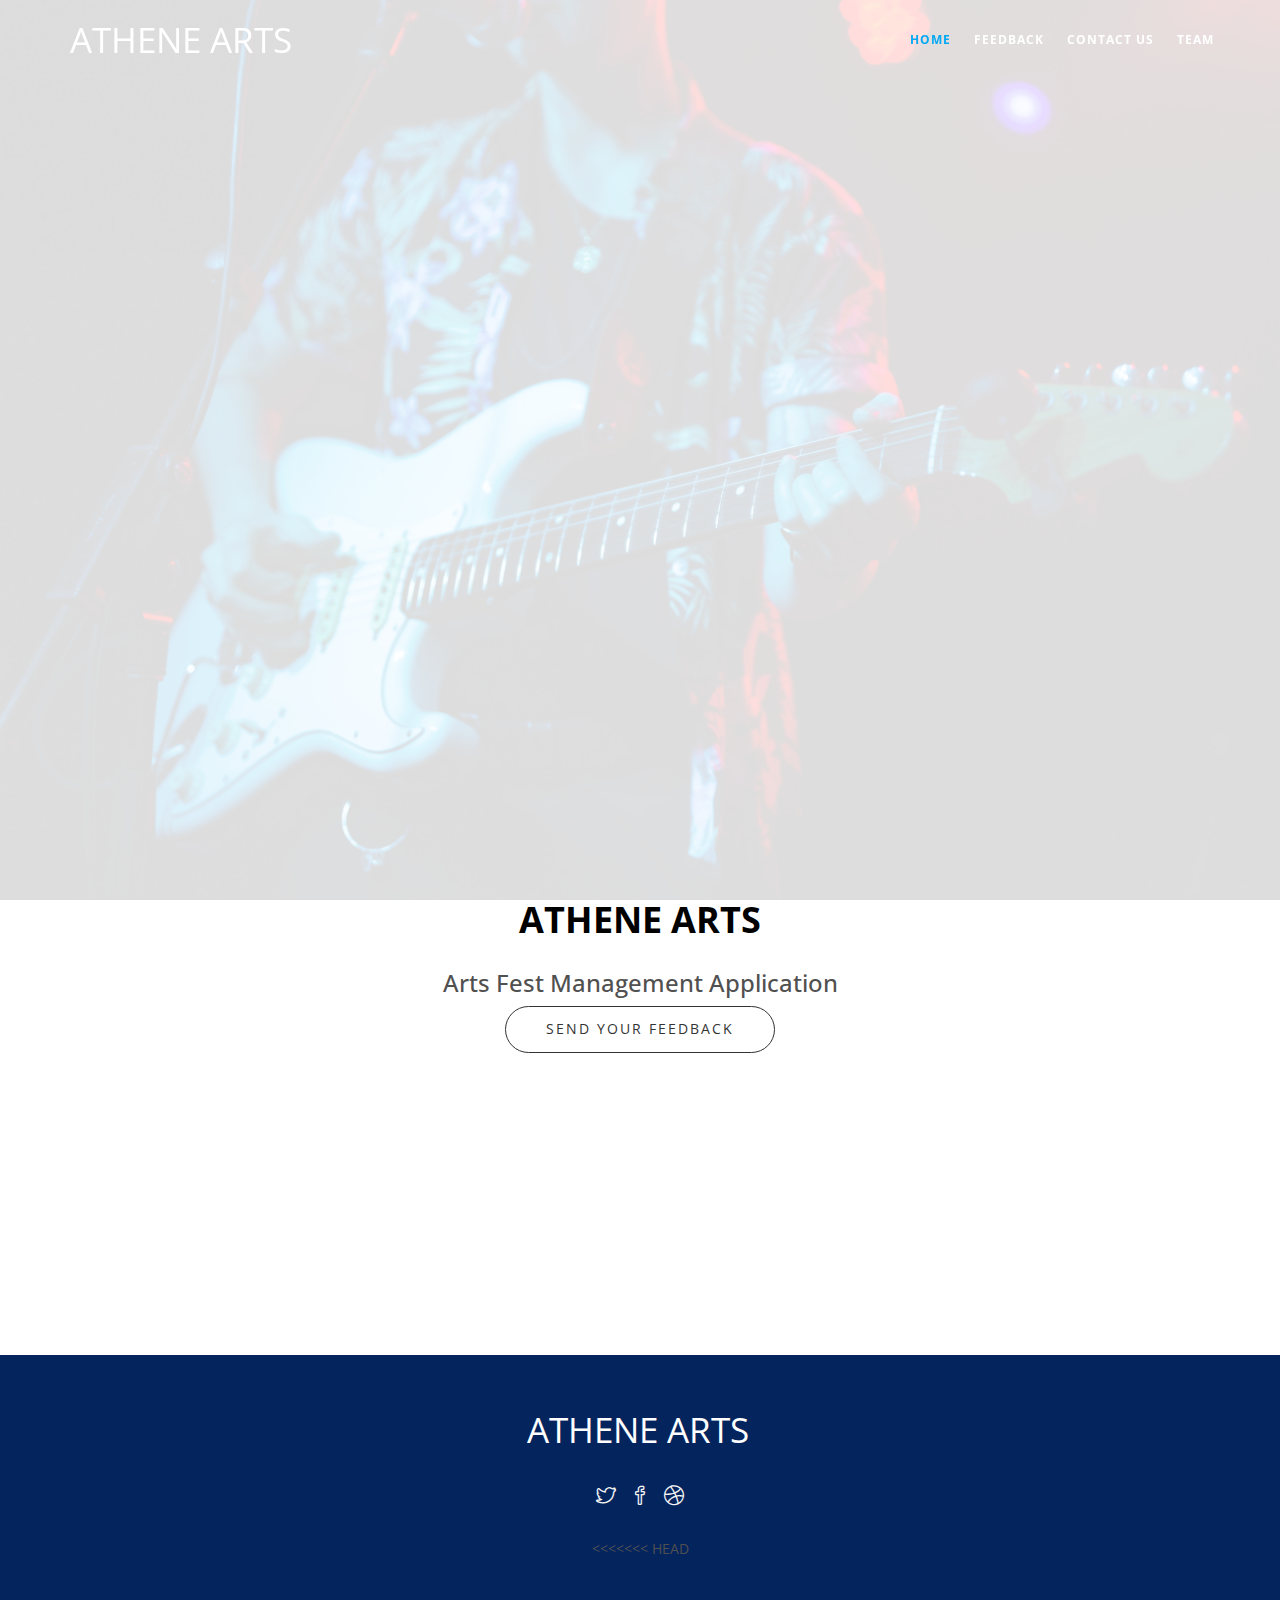
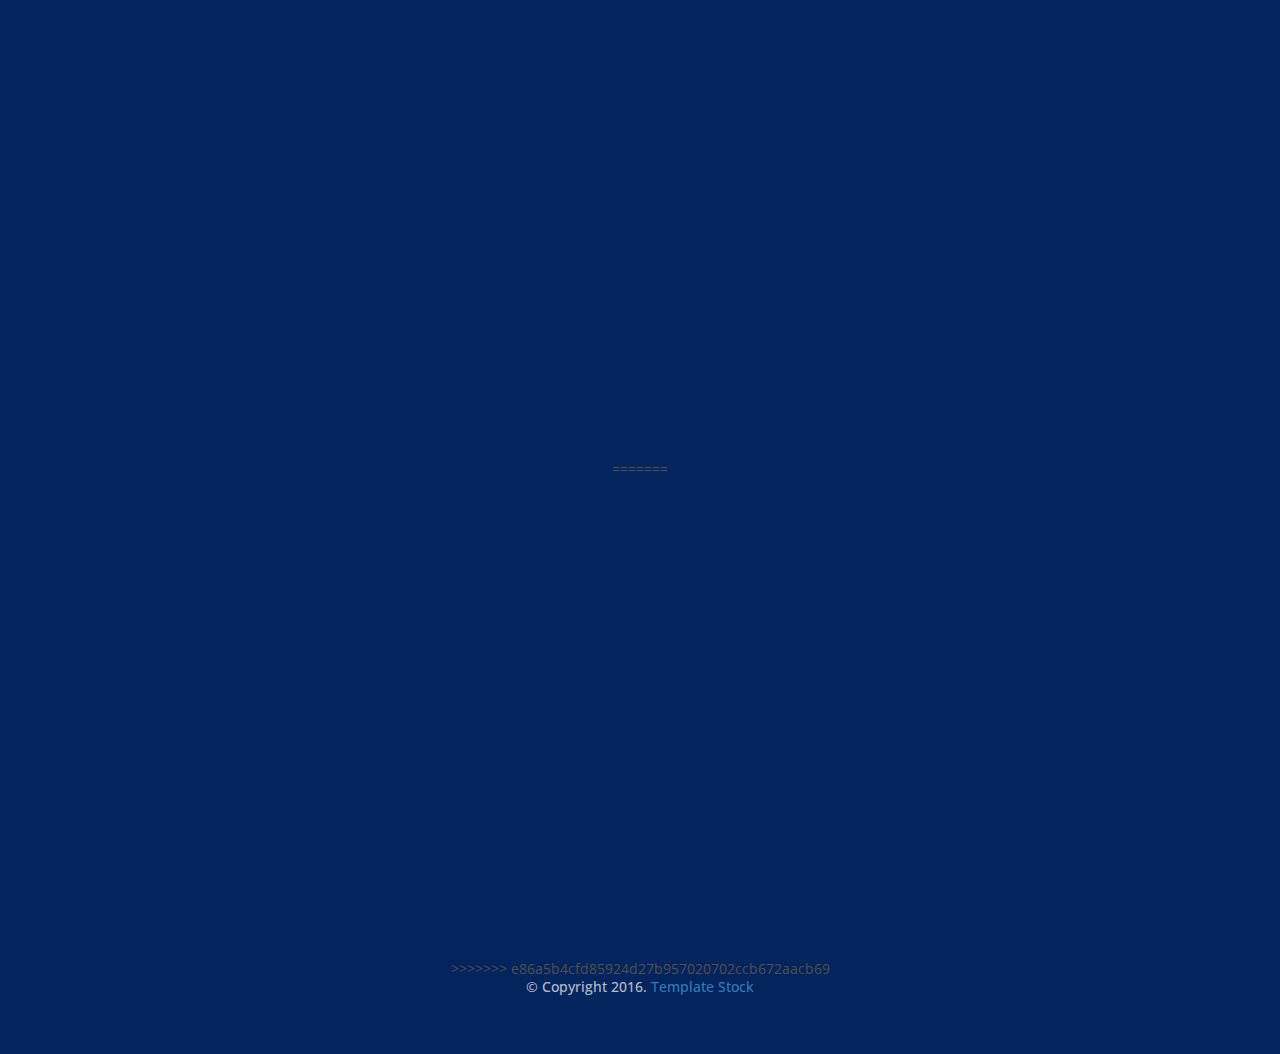
==== index.html @ 7c4023fd "Update index.html" ====
<!DOCTYPE html>
<!--
	 by TEMPLATE STOCK
	templatestock.co @templatestock
	Released for free under the Creative Commons Attribution 3.0 license (templated.co/license)
-->

<html lang="en">
    <head>
        <meta charset="utf-8">
        <meta http-equiv="X-UA-Compatible" content="IE=edge">
        <meta name="viewport" content="width=device-width, initial-scale=1">
        <title>Athene Arts App</title>

        <!-- Bootstrap -->
        <link href="bootstrap/css/bootstrap.min.css" rel="stylesheet">
        <link href="css/style.css" rel="stylesheet" type="text/css">
        <link href="css/flexslider.css" rel="stylesheet" type="text/css">
        <link href="icons/css/ionicons.min.css" rel="stylesheet" type="text/css">
        <link href="icons/css/simple-line-icons.css" rel="stylesheet" type="text/css">
       
        <!--revolution slider setting css-->
        <link href="rs-plugin/css/settings.css" rel="stylesheet">
        <link href="css/prettyPhoto.css" rel="stylesheet" type="text/css" />
        <!-- HTML5 shim and Respond.js for IE8 support of HTML5 elements and media queries -->
        <!-- WARNING: Respond.js doesn't work if you view the page via file:// -->
        <!--[if lt IE 9]>
          <script src="https://oss.maxcdn.com/html5shiv/3.7.2/html5shiv.min.js"></script>
          <script src="https://oss.maxcdn.com/respond/1.4.2/respond.min.js"></script>
        <![endif]-->
    </head>
    <body data-spy="scroll" data-target=".navbar" data-offset="80">


        <!-- Static navbar -->
        <nav class="navbar navbar-default navbar-fixed-top before-color">
            <div class="container">
                <div class="navbar-header">
                    <button type="button" class="navbar-toggle collapsed" data-toggle="collapse" data-target="#navbar" aria-controls="navbar">
                        <span class="sr-only">Toggle navigation</span>
                        <span class="icon-bar"></span>
                        <span class="icon-bar"></span>
                        <span class="icon-bar"></span>
                    </button>
                    <a class="navbar-brand alo" href="index.html">Athene Arts</a>
                </div>
                <div id="navbar" class="navbar-collapse collapse">
                    <ul class="nav navbar-nav navbar-right scroll-to">
                        <li class="active"><a href="#home">Home</a></li>
                        <li><a href="#feedback">Feedback</a></li>
                        <li><a mailto:"">Contact Us</a></li>
                        <li><a href="team.html">Team</a></li>

                    </ul>
                </div><!--/.nav-collapse -->
            </div><!--/.container-fluid -->
        </nav>


        <div class="fullwidthbanner" id="home">
            <div class="tp-banner">
                <ul>
                    <!-- SLIDE 1 -->
                    <li data-transition="fade" data-slotamount="7" data-masterspeed="1500">
                        <!-- MAIN IMAGE -->
                        <img src="images/bg-1.jpg" alt="desk" data-bgfit="cover" data-bgposition="left top" data-bgrepeat="no-repeat">
                        <!-- LAYERS -->
                        <!-- LAYER NR. 1 -->
                        <div class="tp-caption slider-title" data-x="center" data-y="center" data-voffset="-30" data-speed="1200" data-start="1200" data-easing="Power4.easeInOut">
                            Welcome to <span>Athene Arts</span>
                        </div> <!-- /tp-caption -->
                        <!-- LAYER NR. 2 -->
                        <div class="tp-caption slider-caption" data-x="center" data-y="center" data-voffset="40" data-speed="500" data-start="1800" data-easing="Power4.easeInOut" data-captionhidden="on">

                        </div> <!-- /tp-caption -->
                        <!-- LAYER NR. 3 -->
                        <div class="tp-caption slider-button scroll-to" data-x="center" data-y="center" data-voffset="120" data-speed="500" data-start="2400" data-easing="Power4.easeInOut" data-captionhidden="on">
                            <a class="btn btn-white" href="athene.app.apk" download="athene.app">Download APK</a>
                        </div> <!-- /tp-caption -->
                    </li>
                    <!-- SLIDE 2 -->
                    <li data-transition="fade" data-slotamount="7" data-masterspeed="1500">
                        <!-- MAIN IMAGE -->
                        <img src="images/bg-3.jpg" alt="desk" data-bgfit="cover" data-bgposition="left top" data-bgrepeat="no-repeat">

                        <!-- LAYERS -->
                        <!-- LAYER NR. 1 -->
                        <div class="tp-caption slider-title" data-x="center" data-y="center" data-voffset="-30" data-speed="500" data-start="1200" data-easing="Power4.easeInOut">
                            Download <br> <span>Athene Android App</span>
                        </div> <!-- /tp-caption -->
                        <!-- LAYER NR. 2 -->
                        <!-- LAYER NR. 3 -->
                        <div class="tp-caption slider-button scroll-to" data-x="center" data-y="center" data-voffset="120" data-speed="500" data-start="2400" data-easing="Power4.easeInOut" data-captionhidden="on">
                            <a class="btn btn-white" href="athene.app.apk" download="athene.app">Download APK</a>
                        </div> <!-- /tp-caption -->
                    </li>
                    <!-- SLIDE 3 -->
                </ul>
            </div>
        </div><!--full width banner-->








        <div class="clearfix"></div>
        </section ><!--news section end-->
        <section id="feedback">
        <div class="cta">
            <div class="container text-center scroll-to">
                <h1>ATHENE ARTS</h1>
                <h3>Arts Fest Management Application</h3>

                <a href="https://docs.google.com/forms/d/e/1FAIpQLSdcNreyWts3H-_0p0019xmZQrA--E7IaV6dLkGP_LBYD3bnqQ/viewform?vc=0&c=0&w=1&flr=0&gxids=7628" class="btn btn-border-black btn-radius btn-lg">Send Your Feedback</a>
            </div>
        </div><!--call to action-->
           
        
        
        
        
        
        
        
        </section>
        <section id="contact" class="section-padding">
            <div class="container">
                <div class="row">
                    <div class="col-sm-8 col-sm-offset-2">
                        <div class="row contact-details">

                            <div class="col-sm-4 margin-bottom30 text-center">
                                <i class="ion-ios-email-outline"></i>
                                <h4></h4>
                            </div>

                        </div><!--contact details-->
                    </div>
                </div>
                <div class="row">
                    <div class="col-sm-6 col-sm-offset-3">

                       

                    </div>
                </div>
            </div>
        </section><!--contact section end-->

        <footer class="footer">
            <div class="container text-center">
                <span class="alo">Athene Arts</span>
                <ul class="social list-inline">
                    <li><a href="#"><i class="icon icon-social-twitter"></i></a></li>
                    <li><a href="#"><i class="icon icon-social-facebook"></i></a></li>
                    <li><a href="#"><i class="icon icon-social-dribbble"></i></a></li>
                </ul>
<<<<<<< HEAD
                
                <br><br><br><br><br><br><br><br><br><br><br><br><br><br><br><br><br><br><br><br><br><br><br><br><br><br>
=======
		    <br><br><br><br><br><br><br><br><br><br><br><br><br><br><br><br><br><br><br><br><br><br><br><br><br>
>>>>>>> e86a5b4cfd85924d27b957020702ccb672aacb69
                <span hidden class="copyright"><h5>&copy; Copyright 2016. <a href="http://templatestock.co">Template Stock</a></h5></span>
            </div>
        </footer>
        <!-- jQuery (necessary for Bootstrap's JavaScript plugins) -->
        <script src="js/jquery.min.js" type="text/javascript"></script>
        <script src="js/moderniz.min.js" type="text/javascript"></script>
        <script src="js/jquery.easing.1.3.js" type="text/javascript"></script>
        <!-- bootstrap js-->
        <script src="bootstrap/js/bootstrap.min.js" type="text/javascript"></script>
        <script type="text/javascript" src="js/jquery.flexslider-min.js"></script>
        <script type="text/javascript" src="js/parallax.min.js"></script>
        <script type="text/javascript" src="js/jquery.prettyPhoto.js"></script>
        <script type="text/javascript" src="js/jqBootstrapValidation.js"></script>
        <!--revolution slider scripts-->
        <script src="rs-plugin/js/jquery.themepunch.tools.min.js" type="text/javascript"></script>
        <script src="rs-plugin/js/jquery.themepunch.revolution.min.js" type="text/javascript"></script>
        <script src="js/template.js" type="text/javascript"></script>

    </body>
</html>
---- css/style.css ----
/* 
	Bonativo by TEMPLATE STOCK
	templatestock.co @templatestock
	Released for free under the Creative Commons Attribution 3.0 license (templated.co/license)
*/

@import url('https://fonts.googleapis.com/css?family=Open+Sans:400,700,600,400italic');

::selection{
    color: #CDDC39;
}

body{
    background: white;
    font-family: 'Open Sans', sans-serif;
    font-weight: 400;
    color: #505050;
    -webkit-font-smoothing: antialiased;
    -webkit-text-size-adjust: 100%;
    font-size: 14px;
}
/***basics****/
a,a:hover, a:focus, i{
    text-decoration: none;
    outline: 0;
    transition: all 0.3s ease-in-out;
    -webkit-transition: all 0.3s ease-in-out;
    -moz-transition: all 0.3s ease-in-out;
    -o-transition: all 0.3s ease-in-out;
    -ms-transition: all 0.3s ease-in-out;
}
p{
    font-weight: 300;
    font-size: 13px;
    letter-spacing: 1px;
    color:#444444;
    line-height: 24px;
}
.section-padding{
    padding-top: 100px;
    padding-bottom: 40px
}
.divided30{
    width:100%;
    height: 30px;
}
.padding-bottom30{
    padding-bottom: 30px;
}
.margin-bottom30{
    margin-bottom: 30px;
}
h1,h2,h3,h4,h5,h6{
    margin-top: 0px;
    font-family: 'Open Sans', sans-serif;
}
.colored-text{
    color: #03a9f4;
}

.alo{
  font-family: 'Open Sans', sans-serif;
  display: inline-block;
  text-transform: uppercase;
  margin-right: 5px;
}
.section-title{
    position: relative;
    padding-top: 20px;
    padding-bottom: 20px;
    margin-bottom: 60px;
}
.section-title h1{
    text-transform: uppercase;
    font-weight: 300;
    margin: 0px;
    font-size: 40px;
    margin-bottom: 0px;
    letter-spacing: 1px;
}
.border-line{
    width:40px;
    height: 1px;
    margin-top: 20px;
    display: block;
    text-align: center;
    background-color:  #03a9f4;
    margin-left: auto;
    margin-right: auto;
}
.subtitle-caption{
    font-weight: 400;
    margin-top: 20px;
    font-size: 14px;
    margin-bottom: 0;
    line-height: 25px;
    text-transform: capitalize;
}
.center-title{
    margin-bottom: 40px;
    text-align: center;
    text-transform: capitalize;
    font-weight: 300;
    letter-spacing: 2px;
}
.no-padding{
    padding: 0px;
}
/****navbar css****/
@media(min-width:768px){
    nav.before-color{
        background-color: rgba(255,255,255,0);
        padding: 15px 0;
    }
    nav.after-color{
        background-color: rgba(255,255,255,.95);
        padding: 0px 0;
        box-shadow: 0px 1px 5px rgba(0,0,0,0.302);
        -webkit-box-shadow: 0px 1px 5px rgba(0,0,0,0.302);
    }
    nav.before-color.navbar-default .navbar-brand{
    color:#fff;
    font-size: 35px;
    font-weight: 400;
}
    nav.after-color.navbar-default .navbar-brand{
    color:#000;
    font-size: 35px;
    font-weight: 400;
}
    nav.before-color .navbar-nav>li>a{
        color:#fff;
    }
    
    nav.after-color .navbar-nav>li>a{
        color:#333;
    }
    .nav>li>a {
        position: relative;
        display: block;
        padding: 15px 11px;

    }
    nav.before-color .nav>li{
        border-left: 1px solid transparent;    
    }
    nav.after-color .nav>li{
        border-left: 1px solid rgba(0,0,0,0.1);    
    }
}
.navbar-default {
    background-color: rgba(255,255,255,.95);
    border:0px;
    margin: 0px;
    width:100%;
    left: 0;
    right: 0;
    padding: 5px 0;
    z-index: 9999;
    transition: all 0.3s ease-in-out;
    -webkit-transition: all 0.3s ease-in-out;
    -moz-transition: all 0.3s ease-in-out;
    -o-transition: all 0.3s ease-in-out;
    -ms-transition: all 0.3s ease-in-out;
}
.navbar-default .navbar-nav>li>a {
    color: #333;
    font-weight: 700;
    font-size: 12px;
    text-transform: uppercase;
    font-family: 'Open Sans', sans-serif;
    letter-spacing: 1px;
}
.navbar-default .navbar-nav>li>a:hover{
        color: #03a9f4;
    }
.navbar-default .navbar-nav>.active>a, .navbar-default .navbar-nav>.active>a:focus, .navbar-default .navbar-nav>.active>a:hover {
    color:  #03a9f4;
    background-color: transparent;
}
.navbar-default .navbar-nav>.open>a, .navbar-default .navbar-nav>.open>a:focus, .navbar-default .navbar-nav>.open>a:hover {
  color:  #03a9f4;
  background-color: transparent;
}

.navbar-default .navbar-brand{
    color:#000;
    font-size: 35px;
    font-weight: 400;
}
.navbar-default .navbar-nav>li:hover .dropdown-menu{
    display: block;
}
/*********

BUTTONS

*********/


.btn{
    text-transform: uppercase;
    font-weight: 400;
    font-size: 14px;
    letter-spacing: 2px;
    border-radius: 25px;
    font-family: 'Open Sans', sans-serif;
    -webkit-transition: all .3s ease;
    -moz-transition: all .3s ease;
    transition: all .3s ease;
}
.btn:focus{
    outline: 0;
}
.btn-white{
    color:#fff;
    padding: 0px;
    border: 1px solid #fff;
    padding: 10px 20px;
    background-color: transparent;
}
.btn-white:hover{
    color: #03a9f4;
    border-color: #fff;
    background-color: #fff;
}
.btn-border-black{
    border: 1px solid #333;
    color:#333;
    padding: 10px 25px;
    background-color: transparent;
}
.btn-border-black:hover{
    color:#fff;
    border-color:#333;
    background-color:#333;
}
.btn-border-theme{
    border: 1px solid  #03a9f4;
    color: #03a9f4;
    padding: 10px 25px;
    background-color: transparent;
}
.btn-border-theme:hover{
    color:#fff;
    border-color: #03a9f4;
    background-color:  #03a9f4;
}
.btn-radius{
    padding: 13px 40px;
    border-radius: 30px;
    -webkit-border-radius: 30px;
}
/***********

SLIDER REVOLUTION CSS

**************/

.slider-title{
    color:#fff;
    font-weight: 100;
    text-transform: uppercase;
    font-size:70px;
    letter-spacing:2px;
    font-family: 'Open Sans', sans-serif;
}
.slider-title span{
    font-weight: 700;
}
.slider-caption{
    color:#f8f8f8;
    font-size: 16px;
    font-weight: 300;
    font-family: 'Open Sans', sans-serif;
}
.slider-button a.btn-white{
    color:#000;
    background-color: #fff;
}
.slider-button a.btn-white:hover{
    color:#fff;
    background-color: transparent;
}
/********

services icons css

********/
.feature-icon-wrap {
    position: relative;
    padding-bottom: 40px;
    margin: 0px;
}
.feature-icon-wrap .left-side-icon{
    float: left;

}
.feature-icon-wrap .left-side-icon .front-icon{
    font-size:3em;
    color: #03a9f4;
}
.back-icon {
    z-index: -1;
    color: #F0F0F0;
    position: absolute;
    padding-left: 40px;
    left: 0;
    top: 0;
    width: 100px;
    height: 100px;
    line-height: 100px;
    font-size: 100px;
}
.feature-icon-wrap .features-text-right{
    padding-left: 40px;
    overflow: hidden;
}
.features-text-right h3{
    text-transform: uppercase;
    font-weight: 700;
    font-size: 18px;
    letter-spacing: 1px;
}
.services-icons .left-side-icon i{
    width:70px;
    height: 70px;
    line-height: 70px;
    display: inline-block;
    text-align: center;
    border-radius: 50%;
    -webkit-border-radius: 50%;
    border: 1px solid  #03a9f4;
}
/************

TEAM CSS

*************/
.team {
    padding-top: 50px;
    padding-bottom: 20px;
    background-color: #03a9f4;
}

.team-box {
    text-align: center;
    padding: 0px;
    background-color: #03a9f4;
    border-radius: 4px;
    -webkit-border-radius: 4px;
    position: relative;
}
.team-box img{
    width:100%;
}
.team-desc h4{
    margin-bottom: 0px;
    text-transform: uppercase;
    font-weight: 400;
    margin-top: 15px;

}
.team-desc em{
    display: block;
    margin-bottom: 15px;
    margin-top: 5px;
}
.team-box .social{
    position: absolute;
    left: 0;
    bottom: 0;
    width:100%;
    padding: 10px 5px;
    background-color: rgba(255,255,255,0.8);
    margin: 0;
}
.social li a{
    font-size: 20px;

    text-align: center;
    display: block;
    color:#fff;
}
.social li a i{
    display: block;
    color:#333;
}
.social li a:hover i{
    color: #03a9f4

}


/******fun facts*****/
.funfacts{
    background: url(../images/bg-2.jpg);
    background-position: 50% 0;
    background-size: cover;
    background-repeat: no-repeat;
    background-attachment: fixed;
    width: 100%;
    height: auto;
    overflow-x: hidden;
    overflow-y: hidden;
    vertical-align: middle;
    z-index: 1;
    display: block;
    position: relative;
    padding-top: 100px;
    padding-bottom: 70px;
}
.fact-box{
    padding: 25px 30px;
    background-color: rgba(255,255,255,0.8);
}
.fact-box h2{
    color: #03a9f4;
    font-size: 45px;
}
.fact-box h5{
    color:#000;
    font-weight: 300;
}
.testimonials{
    background: url(../images/bg-3.jpg);
    background-position: 50% 0;
    background-size: cover;
    background-repeat: no-repeat;
    background-attachment: fixed;
    width: 100%;
    height: auto;
    overflow-x: hidden;
    overflow-y: hidden;
    vertical-align: middle;
    z-index: 1;
    display: block;
    position: relative;
    padding-top: 100px;
    padding-bottom: 100px;
}
.testimonials .testislider .slide-items img{
    width:80px ;
    height: auto;
    display: block;
    margin-left: auto;
    margin-right: auto;
    border-radius: 50%;
    -webkit-border-radius: 50%;
    margin-bottom: 20px;
}
.testimonials .flex-direction-nav a:before {
    font-family: "Ionicons";
    font-size: 40px;
    display: inline-block;
    content: '\f3d5';
}
.testimonials .flex-direction-nav a.flex-next:before {
    content: '\f3d6';
}
.testimonials .flexslider{
    margin:0px;
}
.testimonials .flex-direction-nav a {
    text-decoration: none;
    display: block;
    width: 40px;
    height: 40px;
    line-height: 40px;
    margin: -20px 0 0;
    position: absolute;
    top: 50%;
    z-index: 10;
    overflow: hidden;
    opacity: 0;
    cursor: pointer;
    color: rgba(255,255,255,1);
    text-shadow: none;
    -webkit-transition: all .3s ease;
    -moz-transition: all .3s ease;
    transition: all .3s ease;
    text-align: center;
}
.slide-items{
    padding: 50px 40px;

}
.slide-items p{
    color:#fff;
}
.slide-items h5{
    margin-bottom: 0px;
    color: #03a9f4;
}
.testimonials .flexslider{
    background: rgba(0,0,0,0);
    border: 0px;
    box-shadow: none;
    -webkit-box-shadow: none;
}


/****work****/

#work{
    background-color: #f7f7f8;
}
.portfolio-thumb {
    margin-bottom: 30px;
}
.imgoverlay {
    position: relative;
    overflow: hidden;
    display: block;
    max-width: 100%
}

.imgoverlay img {
    -webkit-transition: all .4s ease;
    -moz-transition: all .4s ease;
    -o-transition: all .4s ease;
    -ms-transition: all .4s ease;
    transition: all .4s ease
}

.imgoverlay:hover img {
    transform: scale(1.07);
    -ms-transform: scale(1.07);
    -webkit-transform: scale(1.07)
}

.imgoverlay .overlay {
    width: 100%;
    height: 100%;
    position: absolute;
    top: 0;
    left: 0;
    z-index: 0;
    opacity: 0;
    filter: alpha(opacity=0);
    -ms-filter: "alpha(Opacity=0)";
    -webkit-transition: opacity .3s ease;
    -moz-transition: opacity .3s ease;
    -o-transition: opacity .3s ease;
    -ms-transition: opacity .3s ease;
    transition: opacity .3s ease
}

.imgoverlay:hover .overlay {
    opacity: 1;
    filter: alpha(opacity=100);
    -ms-filter: "alpha(Opacity=100)"
}

.imgoverlay .overlaycolor {
    width: 100%;
    height: 100%;
    background: #000;
    position: absolute;
    top: 0;
    left: 0;
    z-index: 0;
    opacity: .8;
    filter: alpha(opacity=80);
    -ms-filter: "alpha(Opacity=80)"
}

.imgoverlay .overlayinfo {
    width: 100%;
    text-align: center;
    display: block;
    position: absolute;
    top: 45%;
    left: 0;
    -webkit-transition: top .3s ease;
    -moz-transition: top .3s ease;
    -o-transition: top .3s ease;
    -ms-transition: top .3s ease;
    transition: top .3s ease;
}

.imgoverlay:hover .overlayinfo {
    top: 50%
}

.portfolio-thumb a{
    color:#fff;
    text-decoration: none;
}
.portfolio-thumb .work-description {
    text-align: center;
    padding: 20px 0;
}
.portfolio-thumb .work-description a{
    color:#333;
    text-transform: uppercase;
    font-size: 15px;
}
.overlayinfo h6 {
    font-size: 13px;
    text-transform: uppercase;
    letter-spacing: .1em
}


/*****news****/
.news-wrapper{
    padding: 0px;
}
.news-wrapper .news-inner{
    display: block;
    padding: 70px 20px;
    position: relative;
}
.news-wrapper .row{
    margin: 0px;
}
.news-inner .date{
    color: #03a9f4;
    font-weight: 400;
    font-style: italic;
}
.news-inner .title{
    color:#777;
       -webkit-transition: all .3s ease;
    -moz-transition: all .3s ease;
    -o-transition: all .3s ease;
    -ms-transition: all .3s ease;
    transition: all .3s ease;
    letter-spacing: 0;
}
.news-inner p{
    margin-top: 15px;
    margin-bottom: 0px;
}
.news-inner:hover .title{
    letter-spacing: 3px;
}
.post-overlay{
      position: absolute;
  width: 100%;
  height: 100%;
  top: 0px;
  background: rgba(255,255,255,0.8);
  z-index: 1;
  left: 0;
}
.post-preview-content{
    z-index: 2;
    position: relative;
}
.post-option{
    margin-bottom: 0px;
    margin-top: 15px;
}
.post-option a{
    margin-right: 5px;
    display: inline-block;
    color:#999;
}
.post-option a:hover{
    color: #03a9f4;
}
/****

cta

******/
.cta{
    padding-bottom: 40px;
}
.cta h1{
    text-transform: uppercase;
    font-weight: 700;
    color:#000;
    margin-bottom:30px;
}
.cta-bg{
    background-color:  #03a9f4;
    padding-top: 40px;
}
.cta-bg h1{
    color:#fff;
}
/***contact****/
#contact{
      background: url(../images/bg-1.jpg);
    background-position: 50% 0;
    background-size: cover;
    background-repeat: no-repeat;
    background-attachment: fixed;
    width: 100%;
    height: auto;
    overflow-x: hidden;
    overflow-y: hidden;
    vertical-align: middle;
    z-index: 1;
    display: block;
    position: relative;
}
.contact-details i{
    font-size: 50px;
    color:#fff;
}
.contact-details h4{
    margin: 20px 0;
    color:#fff;
    font-weight: 300;
    font-style: italic;
}
.contact-form {
    background-color: rgba(0,0,0,0.3);
    padding: 30px;
    margin: 30px 0;
}
.contact-form .form-control{
    min-height: 45px;
    border: 0px;
    box-shadow: none;
    -webkit-box-shadow: none;
    border: 1px solid #fff;
    border-radius: 0px;
    background-color: transparent;
    color:#fff;
    -webkit-border-radius: 0px;
}
.contact-form h3{
    margin-bottom: 20px;
    font-weight: 700;
    color:#fff;
    text-transform: uppercase;
}
.help-block{
    margin: 0px;
}
.help-block ul{
    list-style: none;
    padding: 0;
    margin: 0;
}
.help-block ul li{
    color:#fff;
    padding: 0px 10px;
    background-color:  #03a9f4;
    font-size: 12px;
}
.footer {
    padding: 50px 0;
    background-color: #04245e;
}
.footer .alo{
    display: block;
    color:#fff;
    font-size: 35px;
}
.footer .social{
    margin: 30px 0;
}
.footer .social li a i{
    color:#f5f5f5;
    display: block;
}
.footer .social li a:hover i{
    opacity:0.6;
}
.footer .copyright{
   display: block;
   color: rgba(255,255,255,0.7);
   font-size: 12px;
}

/****pricing****/
.price-box{
      background: #f9f9f9;
}
.price-box .header h3 {
  padding: 12px 10px;
  margin-bottom: 0;
  position: relative;
  text-transform: uppercase;
  overflow: hidden;
  background: #474747;
    color: #fff;
      border-radius: 2px 2px 0 0;
}
.price-box .header .price {
  background: #ebebeb;
    padding: 15px 10px;
}
.header .price h2 {
  color: #4D4D4D;
    margin-bottom: 3px;
  font-weight: bold;
}
.header .price span{
    font-size: 13px;
}
.price-box ul li{
    padding: 13px 0;
      border-bottom: 1px solid #ebebeb;
}
 .price-footer {
  padding: 20px;
}
.header.active h3{
    color:#fff;
    background-color:  #03a9f4;
}
/******inner pages******/
.page-title {
    background-color: #04245e;
    padding-top: 250px;
}
    .page-title h3 {
        color: #03a9f4;
        margin: 0px;
        font-weight: 300;
        text-transform: uppercase;
        letter-spacing: 2px;
    }
.page-title .border-line{
    background-color: #fff;
}
.news-content p{
    color:#999;
    font-size: 14px;
    
}
.pager li>a, .pager li>span{
    color: #03a9f4;
}
---- icons/css/simple-line-icons.css ----
@font-face {
	font-family: 'Simple-Line-Icons';
	src:url('../fonts/Simple-Line-Icons.eot');
	src:url('../fonts/Simple-Line-Icons.eot?#iefix') format('embedded-opentype'),
		url('../fonts/Simple-Line-Icons.woff') format('woff'),
		url('../fonts/Simple-Line-Icons.ttf') format('truetype'),
		url('../fonts/Simple-Line-Icons.svg#Simple-Line-Icons') format('svg');
	font-weight: normal;
	font-style: normal;
}

/* Use the following CSS code if you want to use data attributes for inserting your icons */
[data-icon]:before {
	font-family: 'Simple-Line-Icons';
	content: attr(data-icon);
	speak: none;
	font-weight: normal;
	font-variant: normal;
	text-transform: none;
	line-height: 1;
	-webkit-font-smoothing: antialiased;
	-moz-osx-font-smoothing: grayscale;
}

/* Use the following CSS code if you want to have a class per icon */
/*
Instead of a list of all class selectors,
you can use the generic selector below, but it's slower:
[class*="icon-"] {
*/
.icon-user-female, .icon-user-follow, .icon-user-following, .icon-user-unfollow, .icon-trophy, .icon-screen-smartphone, .icon-screen-desktop, .icon-plane, .icon-notebook, .icon-moustache, .icon-mouse, .icon-magnet, .icon-energy, .icon-emoticon-smile, .icon-disc, .icon-cursor-move, .icon-crop, .icon-credit-card, .icon-chemistry, .icon-user, .icon-speedometer, .icon-social-youtube, .icon-social-twitter, .icon-social-tumblr, .icon-social-facebook, .icon-social-dropbox, .icon-social-dribbble, .icon-shield, .icon-screen-tablet, .icon-magic-wand, .icon-hourglass, .icon-graduation, .icon-ghost, .icon-game-controller, .icon-fire, .icon-eyeglasses, .icon-envelope-open, .icon-envelope-letter, .icon-bell, .icon-badge, .icon-anchor, .icon-wallet, .icon-vector, .icon-speech, .icon-puzzle, .icon-printer, .icon-present, .icon-playlist, .icon-pin, .icon-picture, .icon-map, .icon-layers, .icon-handbag, .icon-globe-alt, .icon-globe, .icon-frame, .icon-folder-alt, .icon-film, .icon-feed, .icon-earphones-alt, .icon-earphones, .icon-drop, .icon-drawer, .icon-docs, .icon-directions, .icon-direction, .icon-diamond, .icon-cup, .icon-compass, .icon-call-out, .icon-call-in, .icon-call-end, .icon-calculator, .icon-bubbles, .icon-briefcase, .icon-book-open, .icon-basket-loaded, .icon-basket, .icon-bag, .icon-action-undo, .icon-action-redo, .icon-wrench, .icon-umbrella, .icon-trash, .icon-tag, .icon-support, .icon-size-fullscreen, .icon-size-actual, .icon-shuffle, .icon-share-alt, .icon-share, .icon-rocket, .icon-question, .icon-pie-chart, .icon-pencil, .icon-note, .icon-music-tone-alt, .icon-music-tone, .icon-microphone, .icon-loop, .icon-logout, .icon-login, .icon-list, .icon-like, .icon-home, .icon-grid, .icon-graph, .icon-equalizer, .icon-dislike, .icon-cursor, .icon-control-start, .icon-control-rewind, .icon-control-play, .icon-control-pause, .icon-control-forward, .icon-control-end, .icon-calendar, .icon-bulb, .icon-bar-chart, .icon-arrow-up, .icon-arrow-right, .icon-arrow-left, .icon-arrow-down, .icon-ban, .icon-bubble, .icon-camcorder, .icon-camera, .icon-check, .icon-clock, .icon-close, .icon-cloud-download, .icon-cloud-upload, .icon-doc, .icon-envelope, .icon-eye, .icon-flag, .icon-folder, .icon-heart, .icon-info, .icon-key, .icon-link, .icon-lock, .icon-lock-open, .icon-magnifier, .icon-magnifier-add, .icon-magnifier-remove, .icon-paper-clip, .icon-paper-plane, .icon-plus, .icon-pointer, .icon-power, .icon-refresh, .icon-reload, .icon-settings, .icon-star, .icon-symbol-female, .icon-symbol-male, .icon-target, .icon-volume-1, .icon-volume-2, .icon-volume-off, .icon-users {
	font-family: 'Simple-Line-Icons';
	speak: none;
	font-style: normal;
	font-weight: normal;
	font-variant: normal;
	text-transform: none;
	line-height: 1;
	-webkit-font-smoothing: antialiased;
}
.icon-user-female:before {
	content: "\e000";
}
.icon-user-follow:before {
	content: "\e002";
}
.icon-user-following:before {
	content: "\e003";
}
.icon-user-unfollow:before {
	content: "\e004";
}
.icon-trophy:before {
	content: "\e006";
}
.icon-screen-smartphone:before {
	content: "\e010";
}
.icon-screen-desktop:before {
	content: "\e011";
}
.icon-plane:before {
	content: "\e012";
}
.icon-notebook:before {
	content: "\e013";
}
.icon-moustache:before {
	content: "\e014";
}
.icon-mouse:before {
	content: "\e015";
}
.icon-magnet:before {
	content: "\e016";
}
.icon-energy:before {
	content: "\e020";
}
.icon-emoticon-smile:before {
	content: "\e021";
}
.icon-disc:before {
	content: "\e022";
}
.icon-cursor-move:before {
	content: "\e023";
}
.icon-crop:before {
	content: "\e024";
}
.icon-credit-card:before {
	content: "\e025";
}
.icon-chemistry:before {
	content: "\e026";
}
.icon-user:before {
	content: "\e005";
}
.icon-speedometer:before {
	content: "\e007";
}
.icon-social-youtube:before {
	content: "\e008";
}
.icon-social-twitter:before {
	content: "\e009";
}
.icon-social-tumblr:before {
	content: "\e00a";
}
.icon-social-facebook:before {
	content: "\e00b";
}
.icon-social-dropbox:before {
	content: "\e00c";
}
.icon-social-dribbble:before {
	content: "\e00d";
}
.icon-shield:before {
	content: "\e00e";
}
.icon-screen-tablet:before {
	content: "\e00f";
}
.icon-magic-wand:before {
	content: "\e017";
}
.icon-hourglass:before {
	content: "\e018";
}
.icon-graduation:before {
	content: "\e019";
}
.icon-ghost:before {
	content: "\e01a";
}
.icon-game-controller:before {
	content: "\e01b";
}
.icon-fire:before {
	content: "\e01c";
}
.icon-eyeglasses:before {
	content: "\e01d";
}
.icon-envelope-open:before {
	content: "\e01e";
}
.icon-envelope-letter:before {
	content: "\e01f";
}
.icon-bell:before {
	content: "\e027";
}
.icon-badge:before {
	content: "\e028";
}
.icon-anchor:before {
	content: "\e029";
}
.icon-wallet:before {
	content: "\e02a";
}
.icon-vector:before {
	content: "\e02b";
}
.icon-speech:before {
	content: "\e02c";
}
.icon-puzzle:before {
	content: "\e02d";
}
.icon-printer:before {
	content: "\e02e";
}
.icon-present:before {
	content: "\e02f";
}
.icon-playlist:before {
	content: "\e030";
}
.icon-pin:before {
	content: "\e031";
}
.icon-picture:before {
	content: "\e032";
}
.icon-map:before {
	content: "\e033";
}
.icon-layers:before {
	content: "\e034";
}
.icon-handbag:before {
	content: "\e035";
}
.icon-globe-alt:before {
	content: "\e036";
}
.icon-globe:before {
	content: "\e037";
}
.icon-frame:before {
	content: "\e038";
}
.icon-folder-alt:before {
	content: "\e039";
}
.icon-film:before {
	content: "\e03a";
}
.icon-feed:before {
	content: "\e03b";
}
.icon-earphones-alt:before {
	content: "\e03c";
}
.icon-earphones:before {
	content: "\e03d";
}
.icon-drop:before {
	content: "\e03e";
}
.icon-drawer:before {
	content: "\e03f";
}
.icon-docs:before {
	content: "\e040";
}
.icon-directions:before {
	content: "\e041";
}
.icon-direction:before {
	content: "\e042";
}
.icon-diamond:before {
	content: "\e043";
}
.icon-cup:before {
	content: "\e044";
}
.icon-compass:before {
	content: "\e045";
}
.icon-call-out:before {
	content: "\e046";
}
.icon-call-in:before {
	content: "\e047";
}
.icon-call-end:before {
	content: "\e048";
}
.icon-calculator:before {
	content: "\e049";
}
.icon-bubbles:before {
	content: "\e04a";
}
.icon-briefcase:before {
	content: "\e04b";
}
.icon-book-open:before {
	content: "\e04c";
}
.icon-basket-loaded:before {
	content: "\e04d";
}
.icon-basket:before {
	content: "\e04e";
}
.icon-bag:before {
	content: "\e04f";
}
.icon-action-undo:before {
	content: "\e050";
}
.icon-action-redo:before {
	content: "\e051";
}
.icon-wrench:before {
	content: "\e052";
}
.icon-umbrella:before {
	content: "\e053";
}
.icon-trash:before {
	content: "\e054";
}
.icon-tag:before {
	content: "\e055";
}
.icon-support:before {
	content: "\e056";
}
.icon-size-fullscreen:before {
	content: "\e057";
}
.icon-size-actual:before {
	content: "\e058";
}
.icon-shuffle:before {
	content: "\e059";
}
.icon-share-alt:before {
	content: "\e05a";
}
.icon-share:before {
	content: "\e05b";
}
.icon-rocket:before {
	content: "\e05c";
}
.icon-question:before {
	content: "\e05d";
}
.icon-pie-chart:before {
	content: "\e05e";
}
.icon-pencil:before {
	content: "\e05f";
}
.icon-note:before {
	content: "\e060";
}
.icon-music-tone-alt:before {
	content: "\e061";
}
.icon-music-tone:before {
	content: "\e062";
}
.icon-microphone:before {
	content: "\e063";
}
.icon-loop:before {
	content: "\e064";
}
.icon-logout:before {
	content: "\e065";
}
.icon-login:before {
	content: "\e066";
}
.icon-list:before {
	content: "\e067";
}
.icon-like:before {
	content: "\e068";
}
.icon-home:before {
	content: "\e069";
}
.icon-grid:before {
	content: "\e06a";
}
.icon-graph:before {
	content: "\e06b";
}
.icon-equalizer:before {
	content: "\e06c";
}
.icon-dislike:before {
	content: "\e06d";
}
.icon-cursor:before {
	content: "\e06e";
}
.icon-control-start:before {
	content: "\e06f";
}
.icon-control-rewind:before {
	content: "\e070";
}
.icon-control-play:before {
	content: "\e071";
}
.icon-control-pause:before {
	content: "\e072";
}
.icon-control-forward:before {
	content: "\e073";
}
.icon-control-end:before {
	content: "\e074";
}
.icon-calendar:before {
	content: "\e075";
}
.icon-bulb:before {
	content: "\e076";
}
.icon-bar-chart:before {
	content: "\e077";
}
.icon-arrow-up:before {
	content: "\e078";
}
.icon-arrow-right:before {
	content: "\e079";
}
.icon-arrow-left:before {
	content: "\e07a";
}
.icon-arrow-down:before {
	content: "\e07b";
}
.icon-ban:before {
	content: "\e07c";
}
.icon-bubble:before {
	content: "\e07d";
}
.icon-camcorder:before {
	content: "\e07e";
}
.icon-camera:before {
	content: "\e07f";
}
.icon-check:before {
	content: "\e080";
}
.icon-clock:before {
	content: "\e081";
}
.icon-close:before {
	content: "\e082";
}
.icon-cloud-download:before {
	content: "\e083";
}
.icon-cloud-upload:before {
	content: "\e084";
}
.icon-doc:before {
	content: "\e085";
}
.icon-envelope:before {
	content: "\e086";
}
.icon-eye:before {
	content: "\e087";
}
.icon-flag:before {
	content: "\e088";
}
.icon-folder:before {
	content: "\e089";
}
.icon-heart:before {
	content: "\e08a";
}
.icon-info:before {
	content: "\e08b";
}
.icon-key:before {
	content: "\e08c";
}
.icon-link:before {
	content: "\e08d";
}
.icon-lock:before {
	content: "\e08e";
}
.icon-lock-open:before {
	content: "\e08f";
}
.icon-magnifier:before {
	content: "\e090";
}
.icon-magnifier-add:before {
	content: "\e091";
}
.icon-magnifier-remove:before {
	content: "\e092";
}
.icon-paper-clip:before {
	content: "\e093";
}
.icon-paper-plane:before {
	content: "\e094";
}
.icon-plus:before {
	content: "\e095";
}
.icon-pointer:before {
	content: "\e096";
}
.icon-power:before {
	content: "\e097";
}
.icon-refresh:before {
	content: "\e098";
}
.icon-reload:before {
	content: "\e099";
}
.icon-settings:before {
	content: "\e09a";
}
.icon-star:before {
	content: "\e09b";
}
.icon-symbol-female:before {
	content: "\e09c";
}
.icon-symbol-male:before {
	content: "\e09d";
}
.icon-target:before {
	content: "\e09e";
}
.icon-volume-1:before {
	content: "\e09f";
}
.icon-volume-2:before {
	content: "\e0a0";
}
.icon-volume-off:before {
	content: "\e0a1";
}
.icon-users:before {
	content: "\e001";
}
---- rs-plugin/css/settings.css ----
/*-----------------------------------------------------------------------------

	-	Revolution Slider 4.1 Captions -

		Screen Stylesheet

version:   	1.4.5
date:      	27/11/13
author:		themepunch
email:     	info@themepunch.com
website:   	http://www.themepunch.com
-----------------------------------------------------------------------------*/



/*************************
	-	CAPTIONS	-
**************************/

.tp-static-layers	{	position:absolute; z-index:505; top:0px;left:0px}

.tp-hide-revslider,.tp-caption.tp-hidden-caption	{	visibility:hidden !important; display:none !important}


.tp-caption { z-index:1; white-space:nowrap}

.tp-caption-demo .tp-caption	{	position:relative !important; display:inline-block; margin-bottom:10px; margin-right:20px !important}


.tp-caption.whitedivider3px {

	color: #000000;
	text-shadow: none;
	background-color: rgb(255, 255, 255);
	background-color: rgba(255, 255, 255, 1);
	text-decoration: none;
	min-width: 408px;
	min-height: 3px;
	background-position: initial initial;
	background-repeat: initial initial;
	border-width: 0px;
	border-color: #000000;
	border-style: none;
}


.tp-caption.finewide_large_white {
color:#ffffff;
text-shadow:none;
font-size:60px;
line-height:60px;
font-weight:300;
font-family:"Open Sans", sans-serif;
background-color:transparent;
text-decoration:none;
text-transform:uppercase;
letter-spacing:8px;
border-width:0px;
border-color:rgb(0, 0, 0);
border-style:none;
}

.tp-caption.whitedivider3px {
color:#000000;
text-shadow:none;
background-color:rgb(255, 255, 255);
background-color:rgba(255, 255, 255, 1);
text-decoration:none;
font-size:0px;
line-height:0;
min-width:468px;
min-height:3px;
border-width:0px;
border-color:rgb(0, 0, 0);
border-style:none;
}

.tp-caption.finewide_medium_white {
color:#ffffff;
text-shadow:none;
font-size:37px;
line-height:37px;
font-weight:300;
font-family:"Open Sans", sans-serif;
background-color:transparent;
text-decoration:none;
text-transform:uppercase;
letter-spacing:5px;
border-width:0px;
border-color:rgb(0, 0, 0);
border-style:none;
}

.tp-caption.boldwide_small_white {
font-size:25px;
line-height:25px;
font-weight:800;
font-family:"Open Sans", sans-serif;
color:rgb(255, 255, 255);
text-decoration:none;
background-color:transparent;
text-shadow:none;
text-transform:uppercase;
letter-spacing:5px;
border-width:0px;
border-color:rgb(0, 0, 0);
border-style:none;
}

.tp-caption.whitedivider3px_vertical {
color:#000000;
text-shadow:none;
background-color:rgb(255, 255, 255);
background-color:rgba(255, 255, 255, 1);
text-decoration:none;
font-size:0px;
line-height:0;
min-width:3px;
min-height:130px;
border-width:0px;
border-color:rgb(0, 0, 0);
border-style:none;
}

.tp-caption.finewide_small_white {
color:#ffffff;
text-shadow:none;
font-size:25px;
line-height:25px;
font-weight:300;
font-family:"Open Sans", sans-serif;
background-color:transparent;
text-decoration:none;
text-transform:uppercase;
letter-spacing:5px;
border-width:0px;
border-color:rgb(0, 0, 0);
border-style:none;
}

.tp-caption.finewide_verysmall_white_mw {
font-size:13px;
line-height:25px;
font-weight:400;
font-family:"Open Sans", sans-serif;
color:#ffffff;
text-decoration:none;
background-color:transparent;
text-shadow:none;
text-transform:uppercase;
letter-spacing:5px;
max-width:470px;
white-space:normal !important;
border-width:0px;
border-color:rgb(0, 0, 0);
border-style:none;
}

.tp-caption.lightgrey_divider {
text-decoration:none;
background-color:rgb(235, 235, 235);
background-color:rgba(235, 235, 235, 1);
width:370px;
height:3px;
background-position:initial initial;
background-repeat:initial initial;
border-width:0px;
border-color:rgb(34, 34, 34);
border-style:none;
}

.tp-caption.finewide_large_white {
color: #FFF;
text-shadow: none;
font-size: 60px;
line-height: 60px;
font-weight: 300;
font-family: "Open Sans", sans-serif;
background-color: rgba(0, 0, 0, 0);
text-decoration: none;
text-transform: uppercase;
letter-spacing: 8px;
border-width: 0px;
border-color: #000;
border-style: none;
}

.tp-caption.finewide_medium_white {
color: #FFF;
text-shadow: none;
font-size: 34px;
line-height: 34px;
font-weight: 300;
font-family: "Open Sans", sans-serif;
background-color: rgba(0, 0, 0, 0);
text-decoration: none;
text-transform: uppercase;
letter-spacing: 5px;
border-width: 0px;
border-color: #000;
border-style: none;
}

.tp-caption.huge_red {
position:absolute;
color:rgb(223,75,107);
font-weight:400;
font-size:150px;
line-height:130px;
font-family: 'Oswald', sans-serif;
margin:0px;
border-width:0px;
border-style:none;
white-space:nowrap;
background-color:rgb(45,49,54);
padding:0px;
}

.tp-caption.middle_yellow {
position:absolute;
color:rgb(251,213,114);
font-weight:600;
font-size:50px;
line-height:50px;
font-family: 'Roboto', sans-serif;
margin:0px;
border-width:0px;
border-style:none;
white-space:nowrap;
}

.tp-caption.huge_thin_yellow {
	position:absolute;
color:rgb(251,213,114);
font-weight:300;
font-size:90px;
line-height:90px;
font-family: 'Roboto', sans-serif;
margin:0px;
letter-spacing: 20px;
border-width:0px;
border-style:none;
white-space:nowrap;
}

.tp-caption.big_dark {
position:absolute;
color:#333;
font-weight:700;
font-size:70px;
line-height:70px;
font-family:"Open Sans";
margin:0px;
border-width:0px;
border-style:none;
white-space:nowrap;
}

.tp-caption.medium_dark {
position:absolute;
color:#333;
font-weight:300;
font-size:40px;
line-height:40px;
font-family:"Open Sans";
margin:0px;
letter-spacing: 5px;
border-width:0px;
border-style:none;
white-space:nowrap;
}


.tp-caption.medium_grey {
position:absolute;
color:#fff;
text-shadow:0px 2px 5px rgba(0, 0, 0, 0.5);
font-weight:700;
font-size:20px;
line-height:20px;
font-family:Arial;
padding:2px 4px;
margin:0px;
border-width:0px;
border-style:none;
background-color:#888;
white-space:nowrap;
}

.tp-caption.small_text {
position:absolute;
color:#fff;
text-shadow:0px 2px 5px rgba(0, 0, 0, 0.5);
font-weight:700;
font-size:14px;
line-height:20px;
font-family:Arial;
margin:0px;
border-width:0px;
border-style:none;
white-space:nowrap;
}

.tp-caption.medium_text {
position:absolute;
color:#fff;
text-shadow:0px 2px 5px rgba(0, 0, 0, 0.5);
font-weight:700;
font-size:20px;
line-height:20px;
font-family:Arial;
margin:0px;
border-width:0px;
border-style:none;
white-space:nowrap;
}


.tp-caption.large_bold_white_25 {
font-size:55px;
line-height:65px;
font-weight:700;
font-family:"Open Sans";
color:#fff;
text-decoration:none;
background-color:transparent;
text-align:center;
text-shadow:#000 0px 5px 10px;
border-width:0px;
border-color:rgb(255, 255, 255);
border-style:none;
}

.tp-caption.medium_text_shadow {
font-size:25px;
line-height:25px;
font-weight:600;
font-family:"Open Sans";
color:#fff;
text-decoration:none;
background-color:transparent;
text-align:center;
text-shadow:#000 0px 5px 10px;
border-width:0px;
border-color:rgb(255, 255, 255);
border-style:none;
}

.tp-caption.large_text {
position:absolute;
color:#fff;
text-shadow:0px 2px 5px rgba(0, 0, 0, 0.5);
font-weight:700;
font-size:40px;
line-height:40px;
font-family:Arial;
margin:0px;
border-width:0px;
border-style:none;
white-space:nowrap;
}

.tp-caption.medium_bold_grey {
font-size:30px;
line-height:30px;
font-weight:800;
font-family:"Open Sans";
color:rgb(102, 102, 102);
text-decoration:none;
background-color:transparent;
text-shadow:none;
margin:0px;
padding:1px 4px 0px;
border-width:0px;
border-color:rgb(255, 214, 88);
border-style:none;
}

.tp-caption.very_large_text {
position:absolute;
color:#fff;
text-shadow:0px 2px 5px rgba(0, 0, 0, 0.5);
font-weight:700;
font-size:60px;
line-height:60px;
font-family:Arial;
margin:0px;
border-width:0px;
border-style:none;
white-space:nowrap;
letter-spacing:-2px;
}

.tp-caption.very_big_white {
position:absolute;
color:#fff;
text-shadow:none;
font-weight:800;
font-size:60px;
line-height:60px;
font-family:Arial;
margin:0px;
border-width:0px;
border-style:none;
white-space:nowrap;
padding:0px 4px;
padding-top:1px;
background-color:#000;
}

.tp-caption.very_big_black {
position:absolute;
color:#000;
text-shadow:none;
font-weight:700;
font-size:60px;
line-height:60px;
font-family:Arial;
margin:0px;
border-width:0px;
border-style:none;
white-space:nowrap;
padding:0px 4px;
padding-top:1px;
background-color:#fff;
}

.tp-caption.modern_medium_fat {
position:absolute;
color:#000;
text-shadow:none;
font-weight:800;
font-size:24px;
line-height:20px;
font-family:"Open Sans", sans-serif;
margin:0px;
border-width:0px;
border-style:none;
white-space:nowrap;
}

.tp-caption.modern_medium_fat_white {
position:absolute;
color:#fff;
text-shadow:none;
font-weight:800;
font-size:24px;
line-height:20px;
font-family:"Open Sans", sans-serif;
margin:0px;
border-width:0px;
border-style:none;
white-space:nowrap;
}

.tp-caption.modern_medium_light {
position:absolute;
color:#000;
text-shadow:none;
font-weight:300;
font-size:24px;
line-height:20px;
font-family:"Open Sans", sans-serif;
margin:0px;
border-width:0px;
border-style:none;
white-space:nowrap;
}

.tp-caption.modern_big_bluebg {
position:absolute;
color:#fff;
text-shadow:none;
font-weight:800;
font-size:30px;
line-height:36px;
font-family:"Open Sans", sans-serif;
padding:3px 10px;
margin:0px;
border-width:0px;
border-style:none;
background-color:#4e5b6c;
letter-spacing:0;
}

.tp-caption.modern_big_redbg {
position:absolute;
color:#fff;
text-shadow:none;
font-weight:300;
font-size:30px;
line-height:36px;
font-family:"Open Sans", sans-serif;
padding:3px 10px;
padding-top:1px;
margin:0px;
border-width:0px;
border-style:none;
background-color:#de543e;
letter-spacing:0;
}

.tp-caption.modern_small_text_dark {
position:absolute;
color:#555;
text-shadow:none;
font-size:14px;
line-height:22px;
font-family:Arial;
margin:0px;
border-width:0px;
border-style:none;
white-space:nowrap;
}

.tp-caption.boxshadow {
-moz-box-shadow:0px 0px 20px rgba(0, 0, 0, 0.5);
-webkit-box-shadow:0px 0px 20px rgba(0, 0, 0, 0.5);
box-shadow:0px 0px 20px rgba(0, 0, 0, 0.5);
}

.tp-caption.black {
color:#000;
text-shadow:none;
}

.tp-caption.noshadow {
text-shadow:none;
}

.tp-caption a {
color:#ff7302;
text-shadow:none;
-webkit-transition:all 0.2s ease-out;
-moz-transition:all 0.2s ease-out;
-o-transition:all 0.2s ease-out;
-ms-transition:all 0.2s ease-out;
}

.tp-caption a:hover {
color:#ffa902;
}

.tp-caption.thinheadline_dark {
position:absolute;
color:rgba(0,0,0,0.85);
text-shadow:none;
font-weight:300;
font-size:30px;
line-height:30px;
font-family:"Open Sans";
background-color:transparent;
}

.tp-caption.thintext_dark {
position:absolute;
color:rgba(0,0,0,0.85);
text-shadow:none;
font-weight:300;
font-size:16px;
line-height:26px;
font-family:"Open Sans";
background-color:transparent;
}

.tp-caption.medium_bg_red a {
	color: #fff;
    text-decoration: none;
}

.tp-caption.medium_bg_red a:hover {
	color: #fff;
    text-decoration: underline;
}

.tp-caption.smoothcircle {
font-size:30px;
line-height:75px;
font-weight:800;
font-family:"Open Sans";
color:rgb(255, 255, 255);
text-decoration:none;
background-color:rgb(0, 0, 0);
background-color:rgba(0, 0, 0, 0.498039);
padding:50px 25px;
text-align:center;
border-radius:500px 500px 500px 500px;
border-width:0px;
border-color:rgb(0, 0, 0);
border-style:none;
}

.tp-caption.largeblackbg {
font-size:50px;
line-height:70px;
font-weight:300;
font-family:"Open Sans";
color:rgb(255, 255, 255);
text-decoration:none;
background-color:rgb(0, 0, 0);
padding:0px 20px 5px;
text-shadow:none;
border-width:0px;
border-color:rgb(255, 255, 255);
border-style:none;
}

.tp-caption.largepinkbg {
position:absolute;
color:#fff;
text-shadow:none;
font-weight:300;
font-size:50px;
line-height:70px;
font-family:"Open Sans";
background-color:#db4360;
padding:0px 20px;
-webkit-border-radius:0px;
-moz-border-radius:0px;
border-radius:0px;
}

.tp-caption.largewhitebg {
position:absolute;
color:#000;
text-shadow:none;
font-weight:300;
font-size:50px;
line-height:70px;
font-family:"Open Sans";
background-color:#fff;
padding:0px 20px;
-webkit-border-radius:0px;
-moz-border-radius:0px;
border-radius:0px;
}

.tp-caption.largegreenbg {
position:absolute;
color:#fff;
text-shadow:none;
font-weight:300;
font-size:50px;
line-height:70px;
font-family:"Open Sans";
background-color:#67ae73;
padding:0px 20px;
-webkit-border-radius:0px;
-moz-border-radius:0px;
border-radius:0px;
}

.tp-caption.excerpt {
font-size:36px;
line-height:36px;
font-weight:700;
font-family:Arial;
color:#ffffff;
text-decoration:none;
background-color:rgba(0, 0, 0, 1);
text-shadow:none;
margin:0px;
letter-spacing:-1.5px;
padding:1px 4px 0px 4px;
width:150px;
white-space:normal !important;
height:auto;
border-width:0px;
border-color:rgb(255, 255, 255);
border-style:none;
}

.tp-caption.large_bold_grey {
font-size:60px;
line-height:60px;
font-weight:800;
font-family:"Open Sans";
color:rgb(102, 102, 102);
text-decoration:none;
background-color:transparent;
text-shadow:none;
margin:0px;
padding:1px 4px 0px;
border-width:0px;
border-color:rgb(255, 214, 88);
border-style:none;
}

.tp-caption.medium_thin_grey {
font-size:34px;
line-height:30px;
font-weight:300;
font-family:"Open Sans";
color:rgb(102, 102, 102);
text-decoration:none;
background-color:transparent;
padding:1px 4px 0px;
text-shadow:none;
margin:0px;
border-width:0px;
border-color:rgb(255, 214, 88);
border-style:none;
}

.tp-caption.small_thin_grey {
font-size:18px;
line-height:26px;
font-weight:300;
font-family:"Open Sans";
color:rgb(117, 117, 117);
text-decoration:none;
background-color:transparent;
padding:1px 4px 0px;
text-shadow:none;
margin:0px;
border-width:0px;
border-color:rgb(255, 214, 88);
border-style:none;
}

.tp-caption.lightgrey_divider {
text-decoration:none;
background-color:rgba(235, 235, 235, 1);
width:370px;
height:3px;
background-position:initial initial;
background-repeat:initial initial;
border-width:0px;
border-color:rgb(34, 34, 34);
border-style:none;
}

.tp-caption.large_bold_darkblue {
font-size:58px;
line-height:60px;
font-weight:800;
font-family:"Open Sans";
color:rgb(52, 73, 94);
text-decoration:none;
background-color:transparent;
border-width:0px;
border-color:rgb(255, 214, 88);
border-style:none;
}

.tp-caption.medium_bg_darkblue {
font-size:20px;
line-height:20px;
font-weight:800;
font-family:"Open Sans";
color:rgb(255, 255, 255);
text-decoration:none;
background-color:rgb(52, 73, 94);
padding:10px;
border-width:0px;
border-color:rgb(255, 214, 88);
border-style:none;
}

.tp-caption.medium_bold_red {
font-size:24px;
line-height:30px;
font-weight:800;
font-family:"Open Sans";
color:rgb(227, 58, 12);
text-decoration:none;
background-color:transparent;
padding:0px;
border-width:0px;
border-color:rgb(255, 214, 88);
border-style:none;
}

.tp-caption.medium_light_red {
font-size:21px;
line-height:26px;
font-weight:300;
font-family:"Open Sans";
color:rgb(227, 58, 12);
text-decoration:none;
background-color:transparent;
padding:0px;
border-width:0px;
border-color:rgb(255, 214, 88);
border-style:none;
}

.tp-caption.medium_bg_red {
font-size:20px;
line-height:20px;
font-weight:800;
font-family:"Open Sans";
color:rgb(255, 255, 255);
text-decoration:none;
background-color:rgb(227, 58, 12);
padding:10px;
border-width:0px;
border-color:rgb(255, 214, 88);
border-style:none;
}

.tp-caption.medium_bold_orange {
font-size:24px;
line-height:30px;
font-weight:800;
font-family:"Open Sans";
color:rgb(243, 156, 18);
text-decoration:none;
background-color:transparent;
border-width:0px;
border-color:rgb(255, 214, 88);
border-style:none;
}

.tp-caption.medium_bg_orange {
font-size:20px;
line-height:20px;
font-weight:800;
font-family:"Open Sans";
color:rgb(255, 255, 255);
text-decoration:none;
background-color:rgb(243, 156, 18);
padding:10px;
border-width:0px;
border-color:rgb(255, 214, 88);
border-style:none;
}

.tp-caption.grassfloor {
text-decoration:none;
background-color:rgba(160, 179, 151, 1);
width:4000px;
height:150px;
border-width:0px;
border-color:rgb(34, 34, 34);
border-style:none;
}

.tp-caption.large_bold_white {
font-size:58px;
line-height:60px;
font-weight:800;
font-family:"Open Sans";
color:rgb(255, 255, 255);
text-decoration:none;
background-color:transparent;
border-width:0px;
border-color:rgb(255, 214, 88);
border-style:none;
}

.tp-caption.medium_light_white {
font-size:30px;
line-height:36px;
font-weight:300;
font-family:"Open Sans";
color:rgb(255, 255, 255);
text-decoration:none;
background-color:transparent;
padding:0px;
border-width:0px;
border-color:rgb(255, 214, 88);
border-style:none;
}

.tp-caption.mediumlarge_light_white {
font-size:34px;
line-height:40px;
font-weight:300;
font-family:"Open Sans";
color:rgb(255, 255, 255);
text-decoration:none;
background-color:transparent;
padding:0px;
border-width:0px;
border-color:rgb(255, 214, 88);
border-style:none;
}

.tp-caption.mediumlarge_light_white_center {
font-size:34px;
line-height:40px;
font-weight:300;
font-family:"Open Sans";
color:#ffffff;
text-decoration:none;
background-color:transparent;
padding:0px 0px 0px 0px;
text-align:center;
border-width:0px;
border-color:rgb(255, 214, 88);
border-style:none;
}

.tp-caption.medium_bg_asbestos {
font-size:20px;
line-height:20px;
font-weight:800;
font-family:"Open Sans";
color:rgb(255, 255, 255);
text-decoration:none;
background-color:rgb(127, 140, 141);
padding:10px;
border-width:0px;
border-color:rgb(255, 214, 88);
border-style:none;
}

.tp-caption.medium_light_black {
font-size:30px;
line-height:36px;
font-weight:300;
font-family:"Open Sans";
color:rgb(0, 0, 0);
text-decoration:none;
background-color:transparent;
padding:0px;
border-width:0px;
border-color:rgb(255, 214, 88);
border-style:none;
}

.tp-caption.large_bold_black {
font-size:58px;
line-height:60px;
font-weight:800;
font-family:"Open Sans";
color:rgb(0, 0, 0);
text-decoration:none;
background-color:transparent;
border-width:0px;
border-color:rgb(255, 214, 88);
border-style:none;
}

.tp-caption.mediumlarge_light_darkblue {
font-size:34px;
line-height:40px;
font-weight:300;
font-family:"Open Sans";
color:rgb(52, 73, 94);
text-decoration:none;
background-color:transparent;
padding:0px;
border-width:0px;
border-color:rgb(255, 214, 88);
border-style:none;
}

.tp-caption.small_light_white {
font-size:17px;
line-height:28px;
font-weight:300;
font-family:"Open Sans";
color:rgb(255, 255, 255);
text-decoration:none;
background-color:transparent;
padding:0px;
border-width:0px;
border-color:rgb(255, 214, 88);
border-style:none;
}

.tp-caption.roundedimage {
border-width:0px;
border-color:rgb(34, 34, 34);
border-style:none;
}

.tp-caption.large_bg_black {
font-size:40px;
line-height:40px;
font-weight:800;
font-family:"Open Sans";
color:rgb(255, 255, 255);
text-decoration:none;
background-color:rgb(0, 0, 0);
padding:10px 20px 15px;
border-width:0px;
border-color:rgb(255, 214, 88);
border-style:none;
}

.tp-caption.mediumwhitebg {
font-size:30px;
line-height:30px;
font-weight:300;
font-family:"Open Sans";
color:rgb(0, 0, 0);
text-decoration:none;
background-color:rgb(255, 255, 255);
padding:5px 15px 10px;
text-shadow:none;
border-width:0px;
border-color:rgb(0, 0, 0);
border-style:none;
}

.tp-caption.medium_bg_orange_new1 {
font-size:20px;
line-height:20px;
font-weight:800;
font-family:"Open Sans";
color:rgb(255, 255, 255);
text-decoration:none;
background-color:rgb(243, 156, 18);
padding:10px;
border-width:0px;
border-color:rgb(255, 214, 88);
border-style:none;
}



.tp-caption.boxshadow{
		-moz-box-shadow: 0px 0px 20px rgba(0, 0, 0, 0.5);
		-webkit-box-shadow: 0px 0px 20px rgba(0, 0, 0, 0.5);
		box-shadow: 0px 0px 20px rgba(0, 0, 0, 0.5);
	}

.tp-caption.black{
		color: #000;
		text-shadow: none;
		font-weight: 300;
		font-size: 19px;
		line-height: 19px;
		font-family: 'Open Sans', sans;
	}

.tp-caption.noshadow {
		text-shadow: none;
	}


.tp_inner_padding	{	box-sizing:border-box;
						-webkit-box-sizing:border-box;
						-moz-box-sizing:border-box;
						max-height:none !important;	}


/*.tp-caption			{	transform:none !important}*/


/*********************************
	-	SPECIAL TP CAPTIONS -
**********************************/
.tp-caption .frontcorner		{
										width: 0;
										height: 0;
										border-left: 40px solid transparent;
										border-right: 0px solid transparent;
										border-top: 40px solid #00A8FF;
										position: absolute;left:-40px;top:0px;
									}

.tp-caption .backcorner		{
										width: 0;
										height: 0;
										border-left: 0px solid transparent;
										border-right: 40px solid transparent;
										border-bottom: 40px solid #00A8FF;
										position: absolute;right:0px;top:0px;
									}

.tp-caption .frontcornertop		{
										width: 0;
										height: 0;
										border-left: 40px solid transparent;
										border-right: 0px solid transparent;
										border-bottom: 40px solid #00A8FF;
										position: absolute;left:-40px;top:0px;
									}

.tp-caption .backcornertop		{
										width: 0;
										height: 0;
										border-left: 0px solid transparent;
										border-right: 40px solid transparent;
										border-top: 40px solid #00A8FF;
										position: absolute;right:0px;top:0px;
									}


/***********************************************
	-	SPECIAL ALTERNATIVE IMAGE SETTINGS	-
***********************************************/

img.tp-slider-alternative-image	{	width:100%; height:auto;}

/******************************
	-	BUTTONS	-
*******************************/

.tp-simpleresponsive .button				{	padding:6px 13px 5px; border-radius: 3px; -moz-border-radius: 3px; -webkit-border-radius: 3px; height:30px;
												cursor:pointer;
												color:#fff !important; text-shadow:0px 1px 1px rgba(0, 0, 0, 0.6) !important; font-size:15px; line-height:45px !important;
												background:url(../images/gradient/g30.png) repeat-x top; font-family: arial, sans-serif; font-weight: bold; letter-spacing: -1px;
											}

.tp-simpleresponsive  .button.big			{	color:#fff; text-shadow:0px 1px 1px rgba(0, 0, 0, 0.6); font-weight:bold; padding:9px 20px; font-size:19px;  line-height:57px !important; background:url(../images/gradient/g40.png) repeat-x top}


.tp-simpleresponsive  .purchase:hover,
.tp-simpleresponsive  .button:hover,
.tp-simpleresponsive  .button.big:hover		{	background-position:bottom, 15px 11px}



	@media only screen and (min-width: 768px) and (max-width: 959px) {

	 }



	@media only screen and (min-width: 480px) and (max-width: 767px) {
		.tp-simpleresponsive  .button	{	padding:4px 8px 3px; line-height:25px !important; font-size:11px !important;font-weight:normal;	}
		.tp-simpleresponsive  a.button { -webkit-transition: none; -moz-transition: none; -o-transition: none; -ms-transition: none;	 }


	}

    @media only screen and (min-width: 0px) and (max-width: 479px) {
		.tp-simpleresponsive  .button	{	padding:2px 5px 2px; line-height:20px !important; font-size:10px !important}
		.tp-simpleresponsive  a.button { -webkit-transition: none; -moz-transition: none; -o-transition: none; -ms-transition: none;	 }
	}





/*	BUTTON COLORS	*/



.tp-simpleresponsive  .button.green, .tp-simpleresponsive  .button:hover.green,
.tp-simpleresponsive  .purchase.green, .tp-simpleresponsive  .purchase:hover.green			{ background-color:#21a117; -webkit-box-shadow:  0px 3px 0px 0px #104d0b;        -moz-box-shadow:   0px 3px 0px 0px #104d0b;        box-shadow:   0px 3px 0px 0px #104d0b;  }


.tp-simpleresponsive  .button.blue, .tp-simpleresponsive  .button:hover.blue,
.tp-simpleresponsive  .purchase.blue, .tp-simpleresponsive  .purchase:hover.blue			{ background-color:#1d78cb; -webkit-box-shadow:  0px 3px 0px 0px #0f3e68;        -moz-box-shadow:   0px 3px 0px 0px #0f3e68;        box-shadow:   0px 3px 0px 0px #0f3e68}


.tp-simpleresponsive  .button.red, .tp-simpleresponsive  .button:hover.red,
.tp-simpleresponsive  .purchase.red, .tp-simpleresponsive  .purchase:hover.red				{ background-color:#cb1d1d; -webkit-box-shadow:  0px 3px 0px 0px #7c1212;        -moz-box-shadow:   0px 3px 0px 0px #7c1212;        box-shadow:   0px 3px 0px 0px #7c1212}

.tp-simpleresponsive  .button.orange, .tp-simpleresponsive  .button:hover.orange,
.tp-simpleresponsive  .purchase.orange, .tp-simpleresponsive  .purchase:hover.orange		{ background-color:#ff7700; -webkit-box-shadow:  0px 3px 0px 0px #a34c00;        -moz-box-shadow:   0px 3px 0px 0px #a34c00;        box-shadow:   0px 3px 0px 0px #a34c00}

.tp-simpleresponsive  .button.darkgrey, .tp-simpleresponsive  .button.grey,
.tp-simpleresponsive  .button:hover.darkgrey, .tp-simpleresponsive  .button:hover.grey,
.tp-simpleresponsive  .purchase.darkgrey, .tp-simpleresponsive  .purchase:hover.darkgrey	{ background-color:#555; -webkit-box-shadow:  0px 3px 0px 0px #222;        -moz-box-shadow:   0px 3px 0px 0px #222;        box-shadow:   0px 3px 0px 0px #222}

.tp-simpleresponsive  .button.lightgrey, .tp-simpleresponsive  .button:hover.lightgrey,
.tp-simpleresponsive  .purchase.lightgrey, .tp-simpleresponsive  .purchase:hover.lightgrey	{ background-color:#888; -webkit-box-shadow:  0px 3px 0px 0px #555;        -moz-box-shadow:   0px 3px 0px 0px #555;        box-shadow:   0px 3px 0px 0px #555}



/****************************************************************

	-	SET THE ANIMATION EVEN MORE SMOOTHER ON ANDROID   -

******************************************************************/

/*.tp-simpleresponsive				{	-webkit-perspective: 1500px;
										-moz-perspective: 1500px;
										-o-perspective: 1500px;
										-ms-perspective: 1500px;
										perspective: 1500px;
									}*/




/**********************************************
	-	FULLSCREEN AND FULLWIDHT CONTAINERS	-
**********************************************/

.fullscreen-container {
		width:100%;
		position:relative;
		padding:0;
}



.fullwidthbanner-container{
	width:100%;
	position:relative;
	padding:0;
	overflow:hidden;
}

.fullwidthbanner-container .fullwidthbanner{
	width:100%;
	position:relative;
}



/************************************************
	  - SOME CAPTION MODIFICATION AT START  -
*************************************************/
.tp-simpleresponsive .caption,
.tp-simpleresponsive .tp-caption {
	/*-ms-filter: "progid:DXImageTransform.Microsoft.Alpha(Opacity=0)";		-moz-opacity: 0;	-khtml-opacity: 0;	opacity: 0; */
	position:absolute;visibility: hidden;
	-webkit-font-smoothing: antialiased !important;
}


.tp-simpleresponsive img	{	max-width:none}



/******************************
	-	IE8 HACKS	-
*******************************/
.noFilterClass {
	filter:none !important;
}


/******************************
	-	SHADOWS		-
******************************/
.tp-bannershadow  {
		position:absolute;

		margin-left:auto;
		margin-right:auto;
		-moz-user-select: none;
        -khtml-user-select: none;
        -webkit-user-select: none;
        -o-user-select: none;
	}

.tp-bannershadow.tp-shadow1 {	background:url(../assets/shadow1.png) no-repeat; background-size:100% 100%; width:890px; height:60px; bottom:-60px}
.tp-bannershadow.tp-shadow2 {	background:url(../assets/shadow2.png) no-repeat; background-size:100% 100%; width:890px; height:60px;bottom:-60px}
.tp-bannershadow.tp-shadow3 {	background:url(../assets/shadow3.png) no-repeat; background-size:100% 100%; width:890px; height:60px;bottom:-60px}


/********************************
	-	FULLSCREEN VIDEO	-
*********************************/
.caption.fullscreenvideo {	left:0px; top:0px; position:absolute;width:100%;height:100%}
.caption.fullscreenvideo iframe,
.caption.fullscreenvideo video	{ width:100% !important; height:100% !important; display: none}

.tp-caption.fullscreenvideo	{	left:0px; top:0px; position:absolute;width:100%;height:100%}


.tp-caption.fullscreenvideo iframe,
.tp-caption.fullscreenvideo iframe video	{ width:100% !important; height:100% !important; display: none}


.fullcoveredvideo video,
.fullscreenvideo video					{	background: #000}

.fullcoveredvideo .tp-poster		{	background-position: center center;background-size: cover;width:100%;height:100%;top:0px;left:0px}

.html5vid.videoisplaying .tp-poster	{	display: none}

.tp-video-play-button		{	background:#000;
								background:rgba(0,0,0,0.3);
								padding:5px;
								border-radius:5px;-moz-border-radius:5px;-webkit-border-radius:5px;
								position: absolute;
								top: 50%;
								left: 50%;
								font-size: 40px;
								color: #FFF;
								z-index: 3;
								margin-top: -27px;
								margin-left: -28px;
								text-align: center;
								cursor: pointer;
							}

.html5vid .tp-revstop		{	width:15px;height:20px; border-left:5px solid #fff; border-right:5px solid #fff; position:relative;margin:10px 20px; box-sizing:border-box;-moz-box-sizing:border-box;-webkit-box-sizing:border-box}
.html5vid .tp-revstop	{	display:none}
.html5vid.videoisplaying .revicon-right-dir	{	display:none}
.html5vid.videoisplaying .tp-revstop	{	display:block}

.html5vid.videoisplaying .tp-video-play-button	{	display:none}
.html5vid:hover .tp-video-play-button { display:block}

.fullcoveredvideo .tp-video-play-button	{	display:none !important}

.tp-video-controls {
	position: absolute;
	bottom: 0;
	left: 0;
	right: 0;
	padding: 5px;
	opacity: 0;
	-webkit-transition: opacity .3s;
	-moz-transition: opacity .3s;
	-o-transition: opacity .3s;
	-ms-transition: opacity .3s;
	transition: opacity .3s;
	background-image: linear-gradient(bottom, rgb(0,0,0) 13%, rgb(50,50,50) 100%);
	background-image: -o-linear-gradient(bottom, rgb(0,0,0) 13%, rgb(50,50,50) 100%);
	background-image: -moz-linear-gradient(bottom, rgb(0,0,0) 13%, rgb(50,50,50) 100%);
	background-image: -webkit-linear-gradient(bottom, rgb(0,0,0) 13%, rgb(50,50,50) 100%);
	background-image: -ms-linear-gradient(bottom, rgb(0,0,0) 13%, rgb(50,50,50) 100%);

	background-image: -webkit-gradient(
		linear,
		left bottom,
		left top,
		color-stop(0.13, rgb(0,0,0)),
		color-stop(1, rgb(50,50,50))
	);
	
	display:table;max-width:100%; overflow:hidden;box-sizing:border-box;-moz-box-sizing:border-box;-webkit-box-sizing:border-box;
}

.tp-caption:hover .tp-video-controls {
	opacity: .9;
}

.tp-video-button {
	background: rgba(0,0,0,.5);
	border: 0;
	color: #EEE;
	-webkit-border-radius: 3px;
	-moz-border-radius: 3px;
	-o-border-radius: 3px;
	border-radius: 3px;
	cursor:pointer;
	line-height:12px;
	font-size:12px;
	color:#fff;
	padding:0px;
	margin:0px;
	outline: none;
	}
.tp-video-button:hover {
	cursor: pointer;
}


.tp-video-button-wrap,
.tp-video-seek-bar-wrap,
.tp-video-vol-bar-wrap 	{ padding:0px 5px;display:table-cell; }

.tp-video-seek-bar-wrap	{	width:80%}
.tp-video-vol-bar-wrap	{	width:20%}

.tp-volume-bar,
.tp-seek-bar		{	width:100%; cursor: pointer;  outline:none; line-height:12px;margin:0; padding:0;}


/********************************
	-	FULLSCREEN VIDEO ENDS	-
*********************************/


/********************************
	-	DOTTED OVERLAYS	-
*********************************/
.tp-dottedoverlay						{	background-repeat:repeat;width:100%;height:100%;position:absolute;top:0px;left:0px;z-index:4}
.tp-dottedoverlay.twoxtwo				{	background:url(../assets/gridtile.png)}
.tp-dottedoverlay.twoxtwowhite			{	background:url(../assets/gridtile_white.png)}
.tp-dottedoverlay.threexthree			{	background:url(../assets/gridtile_3x3.png)}
.tp-dottedoverlay.threexthreewhite		{	background:url(../assets/gridtile_3x3_white.png)}
/********************************
	-	DOTTED OVERLAYS ENDS	-
*********************************/


/************************
	-	NAVIGATION	-
*************************/

/** BULLETS **/

.tpclear		{	clear:both}


.tp-bullets									{	z-index:1000; position:absolute;
												-ms-filter: "progid:DXImageTransform.Microsoft.Alpha(Opacity=100)";
												-moz-opacity: 1;
												-khtml-opacity: 1;
												opacity: 1;
												-webkit-transition: opacity 0.2s ease-out; -moz-transition: opacity 0.2s ease-out; -o-transition: opacity 0.2s ease-out; -ms-transition: opacity 0.2s ease-out;-webkit-transform: translateZ(5px);
											}
.tp-bullets.hidebullets					{
												-ms-filter: "progid:DXImageTransform.Microsoft.Alpha(Opacity=0)";
												-moz-opacity: 0;
												-khtml-opacity: 0;
												opacity: 0;
											}


.tp-bullets.simplebullets.navbar						{ 	border:1px solid #666; border-bottom:1px solid #444; background:url(../assets/boxed_bgtile.png); height:40px; padding:0px 10px; -webkit-border-radius: 5px; -moz-border-radius: 5px; border-radius: 5px }

.tp-bullets.simplebullets.navbar-old					{ 	 background:url(../assets/navigdots_bgtile.png); height:35px; padding:0px 10px; -webkit-border-radius: 5px; -moz-border-radius: 5px; border-radius: 5px }


.tp-bullets.simplebullets.round .bullet					{	cursor:pointer; position:relative;	background:url(../assets/bullet.png) no-Repeat top left;	width:20px;	height:20px;  margin-right:0px; float:left; margin-top:0px; margin-left:3px}
.tp-bullets.simplebullets.round .bullet.last			{	margin-right:3px}

.tp-bullets.simplebullets.round-old .bullet				{	cursor:pointer; position:relative;	background:url(../assets/bullets.png) no-Repeat bottom left;	width:23px;	height:23px;  margin-right:0px; float:left; margin-top:0px}
.tp-bullets.simplebullets.round-old .bullet.last		{	margin-right:0px}


/**	SQUARE BULLETS **/
.tp-bullets.simplebullets.square .bullet				{	cursor:pointer; position:relative;	background:url(../assets/bullets2.png) no-Repeat bottom left;	width:19px;	height:19px;  margin-right:0px; float:left; margin-top:0px}
.tp-bullets.simplebullets.square .bullet.last			{	margin-right:0px}


/**	SQUARE BULLETS **/
.tp-bullets.simplebullets.square-old .bullet			{	cursor:pointer; position:relative;	background:url(../assets/bullets2.png) no-Repeat bottom left;	width:19px;	height:19px;  margin-right:0px; float:left; margin-top:0px}
.tp-bullets.simplebullets.square-old .bullet.last		{	margin-right:0px}


/** navbar NAVIGATION VERSION **/
.tp-bullets.simplebullets.navbar .bullet			{	cursor:pointer; position:relative;	background:url(../assets/bullet_boxed.png) no-Repeat top left;	width:18px;	height:19px;   margin-right:5px; float:left; margin-top:0px}

.tp-bullets.simplebullets.navbar .bullet.first		{	margin-left:0px !important}
.tp-bullets.simplebullets.navbar .bullet.last		{	margin-right:0px !important}



/** navbar NAVIGATION VERSION **/
.tp-bullets.simplebullets.navbar-old .bullet			{	cursor:pointer; position:relative;	background:url(../assets/navigdots.png) no-Repeat bottom left;	width:15px;	height:15px;  margin-left:5px !important; margin-right:5px !important;float:left; margin-top:10px}
.tp-bullets.simplebullets.navbar-old .bullet.first		{	margin-left:0px !important}
.tp-bullets.simplebullets.navbar-old .bullet.last		{	margin-right:0px !important}


.tp-bullets.simplebullets .bullet:hover,
.tp-bullets.simplebullets .bullet.selected				{	background-position:top left}

.tp-bullets.simplebullets.round .bullet:hover,
.tp-bullets.simplebullets.round .bullet.selected,
.tp-bullets.simplebullets.navbar .bullet:hover,
.tp-bullets.simplebullets.navbar .bullet.selected		{	background-position:bottom left}



/*************************************
	-	TP ARROWS 	-
**************************************/
.tparrows												{	-ms-filter: "progid:DXImageTransform.Microsoft.Alpha(Opacity=100)";
															-moz-opacity: 1;
															-khtml-opacity: 1;
															opacity: 1;
															-webkit-transition: opacity 0.2s ease-out; -moz-transition: opacity 0.2s ease-out; -o-transition: opacity 0.2s ease-out; -ms-transition: opacity 0.2s ease-out;
															-webkit-transform: translateZ(5000px);
															-webkit-transform-style: flat;
															-webkit-backface-visibility: hidden;
															z-index:600;
															position: relative;

														}
.tparrows.hidearrows									{
															-ms-filter: "progid:DXImageTransform.Microsoft.Alpha(Opacity=0)";
															-moz-opacity: 0;
															-khtml-opacity: 0;
															opacity: 0;
														}
.tp-leftarrow											{	z-index:100;cursor:pointer; position:relative;	background:url(../assets/large_left.png) no-Repeat top left;	width:40px;	height:40px;   }
.tp-rightarrow											{	z-index:100;cursor:pointer; position:relative;	background:url(../assets/large_right.png) no-Repeat top left;	width:40px;	height:40px;   }


.tp-leftarrow.round										{	z-index:100;cursor:pointer; position:relative;	background:url(../assets/small_left.png) no-Repeat top left;	width:19px;	height:14px;  margin-right:0px; float:left; margin-top:0px;	}
.tp-rightarrow.round									{	z-index:100;cursor:pointer; position:relative;	background:url(../assets/small_right.png) no-Repeat top left;	width:19px;	height:14px;  margin-right:0px; float:left;	margin-top:0px}


.tp-leftarrow.round-old									{	z-index:100;cursor:pointer; position:relative;	background:url(../assets/arrow_left.png) no-Repeat top left;	width:26px;	height:26px;  margin-right:0px; float:left; margin-top:0px;	}
.tp-rightarrow.round-old								{	z-index:100;cursor:pointer; position:relative;	background:url(../assets/arrow_right.png) no-Repeat top left;	width:26px;	height:26px;  margin-right:0px; float:left;	margin-top:0px}


.tp-leftarrow.navbar									{	z-index:100;cursor:pointer; position:relative;	background:url(../assets/small_left_boxed.png) no-Repeat top left;	width:20px;	height:15px;   float:left;	margin-right:6px; margin-top:12px}
.tp-rightarrow.navbar									{	z-index:100;cursor:pointer; position:relative;	background:url(../assets/small_right_boxed.png) no-Repeat top left;	width:20px;	height:15px;   float:left;	margin-left:6px; margin-top:12px}


.tp-leftarrow.navbar-old								{	z-index:100;cursor:pointer; position:relative;	background:url(../assets/arrowleft.png) no-Repeat top left;		width:9px;	height:16px;   float:left;	margin-right:6px; margin-top:10px}
.tp-rightarrow.navbar-old								{	z-index:100;cursor:pointer; position:relative;	background:url(../assets/arrowright.png) no-Repeat top left;	width:9px;	height:16px;   float:left;	margin-left:6px; margin-top:10px}

.tp-leftarrow.navbar-old.thumbswitharrow				{	margin-right:10px}
.tp-rightarrow.navbar-old.thumbswitharrow				{	margin-left:0px}

.tp-leftarrow.square									{	z-index:100;cursor:pointer; position:relative;	background:url(../assets/arrow_left2.png) no-Repeat top left;	width:12px;	height:17px;   float:left;	margin-right:0px; margin-top:0px}
.tp-rightarrow.square									{	z-index:100;cursor:pointer; position:relative;	background:url(../assets/arrow_right2.png) no-Repeat top left;	width:12px;	height:17px;   float:left;	margin-left:0px; margin-top:0px}


.tp-leftarrow.square-old								{	z-index:100;cursor:pointer; position:relative;	background:url(../assets/arrow_left2.png) no-Repeat top left;	width:12px;	height:17px;   float:left;	margin-right:0px; margin-top:0px}
.tp-rightarrow.square-old								{	z-index:100;cursor:pointer; position:relative;	background:url(../assets/arrow_right2.png) no-Repeat top left;	width:12px;	height:17px;   float:left;	margin-left:0px; margin-top:0px}


.tp-leftarrow.default									{	z-index:100;cursor:pointer; position:relative;	background:url(../assets/large_left.png) no-Repeat 0 0;	width:40px;	height:40px;

														}
.tp-rightarrow.default									{	z-index:100;cursor:pointer; position:relative;	background:url(../assets/large_right.png) no-Repeat 0 0;	width:40px;	height:40px;

														}




.tp-leftarrow:hover,
.tp-rightarrow:hover 									{	background-position:bottom left}






/****************************************************************************************************
	-	TP THUMBS 	-
*****************************************************************************************************

 - tp-thumbs & tp-mask Width is the width of the basic Thumb Container (500px basic settings)

 - .bullet width & height is the dimension of a simple Thumbnail (basic 100px x 50px)

 *****************************************************************************************************/


.tp-bullets.tp-thumbs						{	z-index:1000; position:absolute; padding:3px;background-color:#fff;
												width:500px;height:50px; 			/* THE DIMENSIONS OF THE THUMB CONTAINER */
												margin-top:-50px;
											}


.fullwidthbanner-container .tp-thumbs		{  padding:3px}

.tp-bullets.tp-thumbs .tp-mask				{	width:500px; height:50px;  			/* THE DIMENSIONS OF THE THUMB CONTAINER */
												overflow:hidden; position:relative}


.tp-bullets.tp-thumbs .tp-mask .tp-thumbcontainer	{	width:5000px; position:absolute}

.tp-bullets.tp-thumbs .bullet				{   width:100px; height:50px; 			/* THE DIMENSION OF A SINGLE THUMB */
												cursor:pointer; overflow:hidden;background:none;margin:0;float:left;
												-ms-filter: "progid:DXImageTransform.Microsoft.Alpha(Opacity=50)";
												/*filter: alpha(opacity=50);	*/
												-moz-opacity: 0.5;
												-khtml-opacity: 0.5;
												opacity: 0.5;

												-webkit-transition: all 0.2s ease-out; -moz-transition: all 0.2s ease-out; -o-transition: all 0.2s ease-out; -ms-transition: all 0.2s ease-out;
											}


.tp-bullets.tp-thumbs .bullet:hover,
.tp-bullets.tp-thumbs .bullet.selected		{ 	-ms-filter: "progid:DXImageTransform.Microsoft.Alpha(Opacity=100)";

												-moz-opacity: 1;
												-khtml-opacity: 1;
												opacity: 1;
											}
.tp-thumbs img								{	width:100%}


/************************************
		-	TP BANNER TIMER		-
*************************************/
.tp-bannertimer								{	width:100%; height:10px; background:url(../assets/timer.png);position:absolute; z-index:200;top:0px}
.tp-bannertimer.tp-bottom					{	bottom:0px;height:5px; top:auto}




/***************************************
	-	RESPONSIVE SETTINGS 	-
****************************************/




    @media only screen and (min-width: 0px) and (max-width: 479px) {
				.responsive .tp-bullets	{	display:none}
				.responsive .tparrows	{	display:none}
	}





/*********************************************

	-	BASIC SETTINGS FOR THE BANNER	-

***********************************************/

 .tp-simpleresponsive img {
		-moz-user-select: none;
        -khtml-user-select: none;
        -webkit-user-select: none;
        -o-user-select: none;
}



.tp-simpleresponsive a{	text-decoration:none}

.tp-simpleresponsive ul,
.tp-simpleresponsive ul li,
.tp-simpleresponsive ul li:before {
	list-style:none;
	padding:0 !important;
	margin:0 !important;
	list-style:none !important;
	overflow-x: visible;
	overflow-y: visible;
	background-image:none
}


.tp-simpleresponsive >ul >li{
	list-style:none;
	position:absolute;
	visibility:hidden
}

/*  CAPTION SLIDELINK   **/
.caption.slidelink a div,
.tp-caption.slidelink a div {	width:3000px; height:1500px;  background:url(../assets/coloredbg.png) repeat}

.tp-caption.slidelink a span	{	background:url(../assets/coloredbg.png) repeat}



/*****************************************
	-	NAVIGATION FANCY EXAMPLES	-
*****************************************/

.tparrows .tp-arr-imgholder								{ display: none}
.tparrows .tp-arr-titleholder							{ display: none}



/*****************************************
	-	NAVIGATION FANCY EXAMPLES	-
*****************************************/

/* NAVIGATION PREVIEW 1 */
.tparrows.preview1 							{	width:100px;height:100px;-webkit-transform-style: preserve-3d; -webkit-perspective: 1000; -moz-perspective: 1000; -webkit-backface-visibility: hidden; -moz-backface-visibility: hidden;background: transparent}
.tparrows.preview1:after					{	position:absolute; left:0px;top:0px; font-family: "revicons"; color:#fff; font-size:30px; width:100px;height:100px;text-align: center; background:#fff;background:rgba(0,0,0,0.15);z-index:2;line-height:100px; -webkit-transition: background 0.3s, color 0.3s; -moz-transition: background 0.3s, color 0.3s; transition: background 0.3s, color 0.3s}
.tp-rightarrow.preview1:after				{	content: '\e825';  }
.tp-leftarrow.preview1:after				{	content: '\e824';  }

.tparrows.preview1:hover:after 				{	background:rgba(255,255,255,1); color:#aaa}

.tparrows.preview1 .tp-arr-imgholder 		{	background-size:cover; background-position:center center; display:block;width:100%;height:100%;position:absolute;top:0px;
												-webkit-transition: -webkit-transform 0.3s;
												transition: transform 0.3s;
												-webkit-backface-visibility: hidden;
												backface-visibility: hidden;
											}
.tparrows.preview1 .tp-arr-iwrapper			{	  -webkit-transition: all 0.3s;transition: all 0.3s;
												-ms-filter:"progid:DXImageTransform.Microsoft.Alpha(Opacity=0)";filter: alpha(opacity=0);-moz-opacity: 0.0;-khtml-opacity: 0.0;opacity: 0.0}
.tparrows.preview1:hover .tp-arr-iwrapper	{	  -ms-filter:"progid:DXImageTransform.Microsoft.Alpha(Opacity=100)";filter: alpha(opacity=100);-moz-opacity: 1;-khtml-opacity: 1;opacity: 1}


.tp-rightarrow.preview1 .tp-arr-imgholder	{	right:100%;
												-webkit-transform: rotateY(-90deg);
												transform: rotateY(-90deg);
												-webkit-transform-origin: 100% 50%;
												transform-origin: 100% 50%;
												  -ms-filter:"progid:DXImageTransform.Microsoft.Alpha(Opacity=0)";filter: alpha(opacity=0);-moz-opacity: 0.0;-khtml-opacity: 0.0;opacity: 0.0;



											}
.tp-leftarrow.preview1 .tp-arr-imgholder	{	left:100%;
												-webkit-transform: rotateY(90deg);
												transform: rotateY(90deg);
												-webkit-transform-origin: 0% 50%;
												transform-origin: 0% 50%;
												  -ms-filter:"progid:DXImageTransform.Microsoft.Alpha(Opacity=0)";filter: alpha(opacity=0);-moz-opacity: 0.0;-khtml-opacity: 0.0;opacity: 0.0;



											}


.tparrows.preview1:hover .tp-arr-imgholder	{	-webkit-transform: rotateY(0deg);
												transform: rotateY(0deg);
												  -ms-filter:"progid:DXImageTransform.Microsoft.Alpha(Opacity=100)";filter: alpha(opacity=100);-moz-opacity: 1;-khtml-opacity: 1;opacity: 1;

											}


	@media only screen and (min-width: 768px) and (max-width: 979px) {
		.tparrows.preview1,
		.tparrows.preview1:after	{	width:80px; height:80px;line-height:80px; font-size:24px}

	}

    @media only screen and (min-width: 480px) and (max-width: 767px) {
		.tparrows.preview1,
		.tparrows.preview1:after	{	width:60px; height:60px;line-height:60px;font-size:20px}

	}



    @media only screen and (min-width: 0px) and (max-width: 479px) {
		.tparrows.preview1,
		.tparrows.preview1:after	{	width:40px; height:40px;line-height:40px; font-size:12px}
    }

/* PREVIEW 1 BULLETS */

.tp-bullets.preview1 						{ 	height: 21px}
.tp-bullets.preview1 .bullet 				{	cursor: pointer;
											    position: relative !important;
											    background: rgba(0, 0, 0, 0.15) !important;
											    /*-webkit-border-radius: 10px;
											    border-radius: 10px;*/
											    -webkit-box-shadow: none;
											    -moz-box-shadow: none;
											    box-shadow: none;
											    width: 5px !important;
											    height: 5px !important;
											    border: 8px solid rgba(0, 0, 0, 0) !important;
											    display: inline-block;
											    margin-right: 5px !important;
											    margin-bottom: 0px !important;
											    -webkit-transition: background-color 0.2s, border-color 0.2s;
											    -moz-transition: background-color 0.2s, border-color 0.2s;
											    -o-transition: background-color 0.2s, border-color 0.2s;
											    -ms-transition: background-color 0.2s, border-color 0.2s;
											    transition: background-color 0.2s, border-color 0.2s;
											    float:none !important;
											    box-sizing:content-box;
												-moz-box-sizing:content-box;
												-webkit-box-sizing:content-box;
}
.tp-bullets.preview1 .bullet.last 			{	margin-right: 0px}
.tp-bullets.preview1 .bullet:hover,
.tp-bullets.preview1 .bullet.selected 		{	-webkit-box-shadow: none;
											    -moz-box-shadow: none;
											    box-shadow: none;
												background: #aaa !important;
												width: 5px !important;
											    height: 5px !important;
											    border: 8px solid rgba(255, 255, 255, 1) !important;
}




/* NAVIGATION PREVIEW 2 */
.tparrows.preview2 							{	min-width:60px; min-height:60px; background:#fff; ;

												border-radius:30px;-moz-border-radius:30px;-webkit-border-radius:30px;
												overflow:hidden;
												-webkit-transition: -webkit-transform 1.3s;
												-webkit-transition: width 0.3s, background-color 0.3s, opacity 0.3s;
												transition: width 0.3s, background-color 0.3s, opacity 0.3s;
												backface-visibility: hidden;
}
.tparrows.preview2:after					{	position:absolute; top:50%; font-family: "revicons"; color:#aaa; font-size:25px; margin-top: -12px; -webkit-transition: color 0.3s; -moz-transition: color 0.3s; transition: color 0.3s }
.tp-rightarrow.preview2:after				{	content: '\e81e';  right:18px}
.tp-leftarrow.preview2:after				{	content: '\e81f';  left:18px}


.tparrows.preview2 .tp-arr-titleholder 		{	background-size:cover; background-position:center center; display:block; visibility:hidden;position:relative;top:0px;
												-webkit-transition: -webkit-transform 0.3s;
												transition: transform 0.3s;
												-webkit-backface-visibility: hidden;
												backface-visibility: hidden;
												white-space: nowrap;
												color: #000;
												text-transform: uppercase;
												font-weight: 400;
												font-size: 14px;
												line-height: 60px;
												padding:0px 10px;
											}

.tp-rightarrow.preview2 .tp-arr-titleholder	{	 right:50px;
												-webkit-transform: translateX(-100%);
												transform: translateX(-100%);
											}
.tp-leftarrow.preview2 .tp-arr-titleholder	{	left:50px;
												-webkit-transform: translateX(100%);
												transform: translateX(100%);
											}

.tparrows.preview2.hovered					{	width:300px}
.tparrows.preview2:hover					{	background:#fff}
.tparrows.preview2:hover:after				{	color:#000}
.tparrows.preview2:hover .tp-arr-titleholder{	-webkit-transform: translateX(0px);
													transform: translateX(0px);
													visibility: visible;
													position: absolute;
											}

/* PREVIEW 2 BULLETS */

.tp-bullets.preview2 						{ 	height: 17px}
.tp-bullets.preview2 .bullet 				{	cursor: pointer;
											    position: relative !important;
											    background: rgba(0, 0, 0, 0.5) !important;
											    -webkit-border-radius: 10px;
											    border-radius: 10px;
											    -webkit-box-shadow: none;
											    -moz-box-shadow: none;
											    box-shadow: none;
											    width: 6px !important;
											    height: 6px !important;
											    border: 5px solid rgba(0, 0, 0, 0) !important;
											    display: inline-block;
											    margin-right: 2px !important;
											    margin-bottom: 0px !important;
											    -webkit-transition: background-color 0.2s, border-color 0.2s;
											    -moz-transition: background-color 0.2s, border-color 0.2s;
											    -o-transition: background-color 0.2s, border-color 0.2s;
											    -ms-transition: background-color 0.2s, border-color 0.2s;
											    transition: background-color 0.2s, border-color 0.2s;
											    float:none !important;
											    box-sizing:content-box;
												-moz-box-sizing:content-box;
												-webkit-box-sizing:content-box;
}
.tp-bullets.preview2 .bullet.last 			{	margin-right: 0px}
.tp-bullets.preview2 .bullet:hover,
.tp-bullets.preview2 .bullet.selected 		{	-webkit-box-shadow: none;
											    -moz-box-shadow: none;
											    box-shadow: none;
												background: rgba(255, 255, 255, 1) !important;
												width: 6px !important;
											    height: 6px !important;
											    border: 5px solid rgba(0, 0, 0, 1) !important;
}

.tp-arr-titleholder.alwayshidden			{	display:none !important}


	@media only screen and (min-width: 768px) and (max-width: 979px) {
		.tparrows.preview2 {	min-width:40px; min-height:40px; width:40px;height:40px;
								border-radius:20px;-moz-border-radius:20px;-webkit-border-radius:20px;
							}
		.tparrows.preview2:after					{	position:absolute; top:50%; font-family: "revicons"; font-size:20px; margin-top: -12px}
		.tp-rightarrow.preview2:after				{	content: '\e81e';  right:11px}
		.tp-leftarrow.preview2:after				{	content: '\e81f';  left:11px}
		.tparrows.preview2 .tp-arr-titleholder		{	font-size:12px; line-height:40px; letter-spacing: 0px}
		.tp-rightarrow.preview2 .tp-arr-titleholder	{	right:35px}
		.tp-leftarrow.preview2 .tp-arr-titleholder	{	left:35px}

	}

    @media only screen and (min-width: 480px) and (max-width: 767px) {
   		 .tparrows.preview2 						{	min-width:30px; min-height:30px; width:30px;height:30px;
														border-radius:15px;-moz-border-radius:15px;-webkit-border-radius:15px;
													}
		.tparrows.preview2:after					{	position:absolute; top:50%; font-family: "revicons"; font-size:14px; margin-top: -12px}
		.tp-rightarrow.preview2:after				{	content: '\e81e';  right:8px}
		.tp-leftarrow.preview2:after				{	content: '\e81f';  left:8px}
		.tparrows.preview2 .tp-arr-titleholder		{	font-size:10px; line-height:30px; letter-spacing: 0px}
		.tp-rightarrow.preview2 .tp-arr-titleholder	{	right:25px}
		.tp-leftarrow.preview2 .tp-arr-titleholder	{	left:25px}
		.tparrows.preview2 .tp-arr-titleholder		{	display:none;visibility:none}


	}

    @media only screen and (min-width: 0px) and (max-width: 479px) {
		.tparrows.preview2 							{	min-width:30px; min-height:30px; width:30px;height:30px;
														border-radius:15px;-moz-border-radius:15px;-webkit-border-radius:15px;
													}
		.tparrows.preview2:after					{	position:absolute; top:50%; font-family: "revicons"; font-size:14px; margin-top: -12px}
		.tp-rightarrow.preview2:after				{	content: '\e81e';  right:8px}
		.tp-leftarrow.preview2:after				{	content: '\e81f';  left:8px}
		.tparrows.preview2 .tp-arr-titleholder		{	display:none;visibility:none}
		.tparrows.preview2:hover					{	width:30px !important; height:30px !important}
    }



/* NAVIGATION PREVIEW 3 */
.tparrows.preview3 							{	width:70px; height:70px; background:#fff; background:rgba(255,255,255,1); -webkit-transform-style: flat}
.tparrows.preview3:after					{	position:absolute;  line-height: 70px;text-align: center; font-family: "revicons"; color:#aaa; font-size:30px; top:0px;left:0px;;background:#fff; z-index:100; width:70px;height:70px; -webkit-transition: color 0.3s; -moz-transition: color 0.3s; transition: color 0.3s}
.tparrows.preview3:hover:after					{	color:#000}
.tp-rightarrow.preview3:after				{	content: '\e825';  }
.tp-leftarrow.preview3:after				{	content: '\e824';  }


.tparrows.preview3 .tp-arr-iwrapper			{
												  -webkit-transform: scale(0,1);
												  transform: scale(0,1);
												  -webkit-transform-origin: 100% 50%;
												  transform-origin: 100% 50%;
												  -webkit-transition: -webkit-transform 0.2s;
												  transition: transform 0.2s;
												  z-index:0;position: absolute; background: #000; background: rgba(0,0,0,0.75);
												  display: table;min-height:90px;top:-10px}

.tp-leftarrow.preview3 .tp-arr-iwrapper		{	 -webkit-transform: scale(0,1);
												  transform: scale(0,1);
												  -webkit-transform-origin: 0% 50%;
												  transform-origin: 0% 50%;
											}

.tparrows.preview3 .tp-arr-imgholder 		{	display:block;background-size:cover; background-position:center center; display:table-cell;min-width:90px;height:90px;
												position:relative;top:0px}

.tp-rightarrow.preview3 .tp-arr-iwrapper	{	right:0px;padding-right:70px}
.tp-leftarrow.preview3 .tp-arr-iwrapper		{	left:0px; direction: rtl;padding-left:70px}
.tparrows.preview3 .tp-arr-titleholder		{	display:table-cell; padding:30px;font-size:16px; color:#fff;white-space: nowrap; position: relative; clear:right;vertical-align: middle}

.tparrows.preview3:hover .tp-arr-iwrapper	{
												-webkit-transform: scale(1,1);
												  transform: scale(1,1);

											}

/* PREVIEW 3 BULLETS */
.tp-bullets.preview3 						{ 	height: 17px}
.tp-bullets.preview3 .bullet 				{	cursor: pointer;
											    position: relative !important;
											    background: rgba(0, 0, 0, 0.5) !important;
											    -webkit-border-radius: 10px;
											    border-radius: 10px;
											    -webkit-box-shadow: none;
											    -moz-box-shadow: none;
											    box-shadow: none;
											    width: 6px !important;
											    height: 6px !important;
											    border: 5px solid rgba(0, 0, 0, 0) !important;
											    display: inline-block;
											    margin-right: 2px !important;
											    margin-bottom: 0px !important;
											    -webkit-transition: background-color 0.2s, border-color 0.2s;
											    -moz-transition: background-color 0.2s, border-color 0.2s;
											    -o-transition: background-color 0.2s, border-color 0.2s;
											    -ms-transition: background-color 0.2s, border-color 0.2s;
											    transition: background-color 0.2s, border-color 0.2s;
											    float:none !important;
											    box-sizing:content-box;
												-moz-box-sizing:content-box;
												-webkit-box-sizing:content-box;
}
.tp-bullets.preview3 .bullet.last 			{	margin-right: 0px}
.tp-bullets.preview3 .bullet:hover,
.tp-bullets.preview3 .bullet.selected 		{	-webkit-box-shadow: none;
											    -moz-box-shadow: none;
											    box-shadow: none;
												background: rgba(255, 255, 255, 1) !important;
												width: 6px !important;
											    height: 6px !important;
											    border: 5px solid rgba(0, 0, 0, 1) !important;
}


	@media only screen and (min-width: 768px) and (max-width: 979px) {
		.tparrows.preview3:after,
		.tparrows.preview3 							{	width:50px; height:50px; line-height:50px;font-size:20px}
		.tparrows.preview3 .tp-arr-iwrapper			{	min-height:70px}
		.tparrows.preview3 .tp-arr-imgholder 		{	min-width:70px;height:70px}
		.tp-rightarrow.preview3 .tp-arr-iwrapper	{	padding-right:50px}
		.tp-leftarrow.preview3 .tp-arr-iwrapper		{	padding-left:50px}
		.tparrows.preview3 .tp-arr-titleholder		{	padding:10px;font-size:16px}



	}

    @media only screen  and (max-width: 767px) {

		.tparrows.preview3:after,
		.tparrows.preview3 							{	width:50px; height:50px; line-height:50px;font-size:20px}
		.tparrows.preview3 .tp-arr-iwrapper			{	min-height:70px}
	}





/* NAVIGATION PREVIEW 4 */
.tparrows.preview4 							{	width:30px; height:110px;  background:transparent;-webkit-transform-style: preserve-3d; -webkit-perspective: 1000; -moz-perspective: 1000}
.tparrows.preview4:after					{	position:absolute;  line-height: 110px;text-align: center; font-family: "revicons"; color:#fff; font-size:20px; top:0px;left:0px;z-index:0; width:30px;height:110px; background: #000; background: rgba(0,0,0,0.25);
												-webkit-transition: all 0.2s ease-in-out;
											    -moz-transition: all 0.2s ease-in-out;
											    -o-transition: all 0.2s ease-in-out;
											    transition: all 0.2s ease-in-out;
												   -ms-filter:"progid:DXImageTransform.Microsoft.Alpha(Opacity=100)";filter: alpha(opacity=100);-moz-opacity: 1;-khtml-opacity: 1;opacity: 1;

											}

.tp-rightarrow.preview4:after				{	content: '\e825';  }
.tp-leftarrow.preview4:after				{	content: '\e824';  }


.tparrows.preview4 .tp-arr-allwrapper		{	visibility:hidden;width:180px;position: absolute;z-index: 1;min-height:120px;top:0px;left:-150px; overflow: hidden;-webkit-perspective: 1000px;-webkit-transform-style: flat}

.tp-leftarrow.preview4 .tp-arr-allwrapper	{	left:0px}
.tparrows.preview4 .tp-arr-iwrapper			{	position: relative}

.tparrows.preview4 .tp-arr-imgholder 		{	display:block;background-size:cover; background-position:center center;width:180px;height:110px;
												position:relative;top:0px;

												-webkit-backface-visibility: hidden;
												backface-visibility: hidden;



											}


.tparrows.preview4 .tp-arr-imgholder2 		{	display:block;background-size:cover; background-position:center center; width:180px;height:110px;
												position:absolute;top:0px; left:180px;
												-webkit-backface-visibility: hidden;
												backface-visibility: hidden;

											}

.tp-leftarrow.preview4 .tp-arr-imgholder2 	{	left:-180px}




.tparrows.preview4 .tp-arr-titleholder		{	display:block; font-size:12px; line-height:25px; padding:0px 10px;text-align:left;color:#fff; position: relative;
												background: #000;
												color: #FFF;
												text-transform: uppercase;
												white-space: nowrap;
												letter-spacing: 1px;
												font-weight: 700;
												font-size: 11px;
												line-height: 2.75;
												-webkit-transition: all 0.3s;
												transition: all 0.3s;
												-webkit-transform: rotateX(-90deg);
												transform: rotateX(-90deg);
												-webkit-transform-origin: 50% 0;
												transform-origin: 50% 0;
												-webkit-backface-visibility: hidden;
												backface-visibility: hidden;
												  -ms-filter:"progid:DXImageTransform.Microsoft.Alpha(Opacity=0)";filter: alpha(opacity=0);-moz-opacity: 0.0;-khtml-opacity: 0.0;opacity: 0.0;


}



.tparrows.preview4:after				{	transform-origin: 100% 100%; -webkit-transform-origin: 100% 100%}
.tp-leftarrow.preview4:after			{	transform-origin: 0% 0%; -webkit-transform-origin: 0% 0%}




@media only screen and (min-width: 768px)  {
		.tparrows.preview4:hover:after				{	-webkit-transform: rotateY(-90deg); transform:rotateY(-90deg)}
		.tp-leftarrow.preview4:hover:after			{	-webkit-transform: rotateY(90deg); transform:rotateY(90deg)}


		.tparrows.preview4:hover .tp-arr-titleholder	{	-webkit-transition-delay: 0.4s;
															transition-delay: 0.4s;
															-webkit-transform: rotateX(0deg);
															transform: rotateX(0deg);
															-ms-filter:"progid:DXImageTransform.Microsoft.Alpha(Opacity=100)";filter: alpha(opacity=100);-moz-opacity: 1;-khtml-opacity: 1;opacity: 1;

														}
}

/* PREVIEW 4 BULLETS */

.tp-bullets.preview4 						{ 	height: 17px}
.tp-bullets.preview4 .bullet 				{	cursor: pointer;
											    position: relative !important;
											    background: rgba(0, 0, 0, 0.5) !important;
											    -webkit-border-radius: 10px;
											    border-radius: 10px;
											    -webkit-box-shadow: none;
											    -moz-box-shadow: none;
											    box-shadow: none;
											    width: 6px !important;
											    height: 6px !important;
											    border: 5px solid rgba(0, 0, 0, 0) !important;
											    display: inline-block;
											    margin-right: 2px !important;
											    margin-bottom: 0px !important;
											    -webkit-transition: background-color 0.2s, border-color 0.2s;
											    -moz-transition: background-color 0.2s, border-color 0.2s;
											    -o-transition: background-color 0.2s, border-color 0.2s;
											    -ms-transition: background-color 0.2s, border-color 0.2s;
											    transition: background-color 0.2s, border-color 0.2s;
											    float:none !important;
											    box-sizing:content-box;
												-moz-box-sizing:content-box;
												-webkit-box-sizing:content-box;
}
.tp-bullets.preview4 .bullet.last 			{	margin-right: 0px}
.tp-bullets.preview4 .bullet:hover,
.tp-bullets.preview4 .bullet.selected 		{	-webkit-box-shadow: none;
											    -moz-box-shadow: none;
											    box-shadow: none;
												background: rgba(255, 255, 255, 1) !important;
												width: 6px !important;
											    height: 6px !important;
											    border: 5px solid rgba(0, 0, 0, 1) !important;
}


    @media only screen  and (max-width: 767px) {
   		 .tparrows.preview4 						{	width:20px; height:80px}
   		 .tparrows.preview4:after					{	width:20px; height:80px; line-height:80px; font-size:14px}

   		 .tparrows.preview1 .tp-arr-allwrapper,
   		 .tparrows.preview2 .tp-arr-allwrapper,
   		 .tparrows.preview3 .tp-arr-allwrapper,
   		 .tparrows.preview4 .tp-arr-allwrapper		{	display: none !important}
    }



/******************************
	-	LOADER FORMS	-
********************************/

.tp-loader 	{
				top:50%; left:50%;
				z-index:10000;
				position:absolute;


			}

.tp-loader.spinner0 {
  width: 40px;
  height: 40px;
  background:url(../assets/loader.gif) no-repeat center center;
  background-color: #fff;
  box-shadow: 0px 0px 20px 0px rgba(0,0,0,0.15);
  -webkit-box-shadow: 0px 0px 20px 0px rgba(0,0,0,0.15);
  margin-top:-20px;
  margin-left:-20px;
  -webkit-animation: tp-rotateplane 1.2s infinite ease-in-out;
  animation: tp-rotateplane 1.2s infinite ease-in-out;
  border-radius: 3px;
	-moz-border-radius: 3px;
	-webkit-border-radius: 3px;
}


.tp-loader.spinner1 {
  width: 40px;
  height: 40px;
  background-color: #fff;
  box-shadow: 0px 0px 20px 0px rgba(0,0,0,0.15);
  -webkit-box-shadow: 0px 0px 20px 0px rgba(0,0,0,0.15);
  margin-top:-20px;
  margin-left:-20px;
  -webkit-animation: tp-rotateplane 1.2s infinite ease-in-out;
  animation: tp-rotateplane 1.2s infinite ease-in-out;
  border-radius: 3px;
	-moz-border-radius: 3px;
	-webkit-border-radius: 3px;
}



.tp-loader.spinner5 	{	background:url(../assets/loader.gif) no-repeat 10px 10px;
							background-color:#fff;
							margin:-22px -22px;
							width:44px;height:44px;
							border-radius: 3px;
							-moz-border-radius: 3px;
							-webkit-border-radius: 3px;
						}


@-webkit-keyframes tp-rotateplane {
  0% { -webkit-transform: perspective(120px) }
  50% { -webkit-transform: perspective(120px) rotateY(180deg) }
  100% { -webkit-transform: perspective(120px) rotateY(180deg)  rotateX(180deg) }
}

@keyframes tp-rotateplane {
  0% {
    transform: perspective(120px) rotateX(0deg) rotateY(0deg);
    -webkit-transform: perspective(120px) rotateX(0deg) rotateY(0deg)
  } 50% {
    transform: perspective(120px) rotateX(-180.1deg) rotateY(0deg);
    -webkit-transform: perspective(120px) rotateX(-180.1deg) rotateY(0deg)
  } 100% {
    transform: perspective(120px) rotateX(-180deg) rotateY(-179.9deg);
    -webkit-transform: perspective(120px) rotateX(-180deg) rotateY(-179.9deg);
  }
}


.tp-loader.spinner2 {
  width: 40px;
  height: 40px;
  margin-top:-20px;margin-left:-20px;
  background-color: #ff0000;
   box-shadow: 0px 0px 20px 0px rgba(0,0,0,0.15);
  -webkit-box-shadow: 0px 0px 20px 0px rgba(0,0,0,0.15);
  border-radius: 100%;
  -webkit-animation: tp-scaleout 1.0s infinite ease-in-out;
  animation: tp-scaleout 1.0s infinite ease-in-out;
}

@-webkit-keyframes tp-scaleout {
  0% { -webkit-transform: scale(0.0) }
  100% {
    -webkit-transform: scale(1.0);
    opacity: 0;
  }
}

@keyframes tp-scaleout {
  0% {
    transform: scale(0.0);
    -webkit-transform: scale(0.0);
  } 100% {
    transform: scale(1.0);
    -webkit-transform: scale(1.0);
    opacity: 0;
  }
}




.tp-loader.spinner3 {
  margin: -9px 0px 0px -35px;
  width: 70px;
  text-align: center;

}

.tp-loader.spinner3 .bounce1,
.tp-loader.spinner3 .bounce2,
.tp-loader.spinner3 .bounce3 {
  width: 18px;
  height: 18px;
  background-color: #fff;
  box-shadow: 0px 0px 20px 0px rgba(0,0,0,0.15);
  -webkit-box-shadow: 0px 0px 20px 0px rgba(0,0,0,0.15);
  border-radius: 100%;
  display: inline-block;
  -webkit-animation: tp-bouncedelay 1.4s infinite ease-in-out;
  animation: tp-bouncedelay 1.4s infinite ease-in-out;
  /* Prevent first frame from flickering when animation starts */
  -webkit-animation-fill-mode: both;
  animation-fill-mode: both;
}

.tp-loader.spinner3 .bounce1 {
  -webkit-animation-delay: -0.32s;
  animation-delay: -0.32s;
}

.tp-loader.spinner3 .bounce2 {
  -webkit-animation-delay: -0.16s;
  animation-delay: -0.16s;
}

@-webkit-keyframes tp-bouncedelay {
  0%, 80%, 100% { -webkit-transform: scale(0.0) }
  40% { -webkit-transform: scale(1.0) }
}

@keyframes tp-bouncedelay {
  0%, 80%, 100% {
    transform: scale(0.0);
    -webkit-transform: scale(0.0);
  } 40% {
    transform: scale(1.0);
    -webkit-transform: scale(1.0);
  }
}




.tp-loader.spinner4 {
  margin: -20px 0px 0px -20px;
  width: 40px;
  height: 40px;
  text-align: center;
  -webkit-animation: tp-rotate 2.0s infinite linear;
  animation: tp-rotate 2.0s infinite linear;
}

.tp-loader.spinner4 .dot1,
.tp-loader.spinner4 .dot2 {
  width: 60%;
  height: 60%;
  display: inline-block;
  position: absolute;
  top: 0;
  background-color: #fff;
  border-radius: 100%;
  -webkit-animation: tp-bounce 2.0s infinite ease-in-out;
  animation: tp-bounce 2.0s infinite ease-in-out;
  box-shadow: 0px 0px 20px 0px rgba(0,0,0,0.15);
  -webkit-box-shadow: 0px 0px 20px 0px rgba(0,0,0,0.15);
}

.tp-loader.spinner4 .dot2 {
  top: auto;
  bottom: 0px;
  -webkit-animation-delay: -1.0s;
  animation-delay: -1.0s;
}

@-webkit-keyframes tp-rotate { 100% { -webkit-transform: rotate(360deg) }}
@keyframes tp-rotate { 100% { transform: rotate(360deg); -webkit-transform: rotate(360deg) }}

@-webkit-keyframes tp-bounce {
  0%, 100% { -webkit-transform: scale(0.0) }
  50% { -webkit-transform: scale(1.0) }
}

@keyframes tp-bounce {
  0%, 100% {
    transform: scale(0.0);
    -webkit-transform: scale(0.0);
  } 50% {
    transform: scale(1.0);
    -webkit-transform: scale(1.0);
  }
}



.tp-transparentimg {	content:"url(../assets/transparent.png)"}
.tp-3d				{	-webkit-transform-style: preserve-3d;
						 -webkit-transform-origin: 50% 50%;
					}



.tp-caption img {
background: transparent;
-ms-filter: "progid:DXImageTransform.Microsoft.gradient(startColorstr=#00FFFFFF,endColorstr=#00FFFFFF)";
filter: progid:DXImageTransform.Microsoft.gradient(startColorstr=#00FFFFFF,endColorstr=#00FFFFFF);
zoom: 1;
}


@font-face {
  font-family: 'revicons';
  src: url('../font/revicons.eot?5510888');
  src: url('../font/revicons.eot?5510888#iefix') format('embedded-opentype'),
       url('../font/revicons.woff?5510888') format('woff'),
       url('../font/revicons.ttf?5510888') format('truetype'),
       url('../font/revicons.svg^5510888#revicons') format('svg');
  font-weight: normal;
  font-style: normal;
}
/* Chrome hack: SVG is rendered more smooth in Windozze. 100% magic, uncomment if you need it. */
/* Note, that will break hinting! In other OS-es font will be not as sharp as it could be */
/*
@media screen and (-webkit-min-device-pixel-ratio:0) {
  @font-face {
    font-family: 'revicons';
    src: url('../font/revicons.svg^5510888#revicons') format('svg');
  }
}
*/

 [class^="revicon-"]:before, [class*=" revicon-"]:before {
  font-family: "revicons";
  font-style: normal;
  font-weight: normal;
  speak: none;

  display: inline-block;
  text-decoration: inherit;
  width: 1em;
  margin-right: .2em;
  text-align: center;
  /* opacity: .8; */

  /* For safety - reset parent styles, that can break glyph codes*/
  font-variant: normal;
  text-transform: none;

  /* fix buttons height, for twitter bootstrap */
  line-height: 1em;

  /* Animation center compensation - margins should be symmetric */
  /* remove if not needed */
  margin-left: .2em;

  /* you can be more comfortable with increased icons size */
  /* font-size: 120%; */

  /* Uncomment for 3D effect */
  /* text-shadow: 1px 1px 1px rgba(127, 127, 127, 0.3); */
}

.revicon-search-1:before { content: '\e802'} /* '' */
.revicon-pencil-1:before { content: '\e831'} /* '' */
.revicon-picture-1:before { content: '\e803'} /* '' */
.revicon-cancel:before { content: '\e80a'} /* '' */
.revicon-info-circled:before { content: '\e80f'} /* '' */
.revicon-trash:before { content: '\e801'} /* '' */
.revicon-left-dir:before { content: '\e817'} /* '' */
.revicon-right-dir:before { content: '\e818'} /* '' */
.revicon-down-open:before { content: '\e83b'} /* '' */
.revicon-left-open:before { content: '\e819'} /* '' */
.revicon-right-open:before { content: '\e81a'} /* '' */
.revicon-angle-left:before { content: '\e820'} /* '' */
.revicon-angle-right:before { content: '\e81d'} /* '' */
.revicon-left-big:before { content: '\e81f'} /* '' */
.revicon-right-big:before { content: '\e81e'} /* '' */
.revicon-magic:before { content: '\e807'} /* '' */
.revicon-picture:before { content: '\e800'} /* '' */
.revicon-export:before { content: '\e80b'} /* '' */
.revicon-cog:before { content: '\e832'} /* '' */
.revicon-login:before { content: '\e833'} /* '' */
.revicon-logout:before { content: '\e834'} /* '' */
.revicon-video:before { content: '\e805'} /* '' */
.revicon-arrow-combo:before { content: '\e827'} /* '' */
.revicon-left-open-1:before { content: '\e82a'} /* '' */
.revicon-right-open-1:before { content: '\e82b'} /* '' */
.revicon-left-open-mini:before { content: '\e822'} /* '' */
.revicon-right-open-mini:before { content: '\e823'} /* '' */
.revicon-left-open-big:before { content: '\e824'} /* '' */
.revicon-right-open-big:before { content: '\e825'} /* '' */
.revicon-left:before { content: '\e836'} /* '' */
.revicon-right:before { content: '\e826'} /* '' */
.revicon-ccw:before { content: '\e808'} /* '' */
.revicon-arrows-ccw:before { content: '\e806'} /* '' */
.revicon-palette:before { content: '\e829'} /* '' */
.revicon-list-add:before { content: '\e80c'} /* '' */
.revicon-doc:before { content: '\e809'} /* '' */
.revicon-left-open-outline:before { content: '\e82e'} /* '' */
.revicon-left-open-2:before { content: '\e82c'} /* '' */
.revicon-right-open-outline:before { content: '\e82f'} /* '' */
.revicon-right-open-2:before { content: '\e82d'} /* '' */
.revicon-equalizer:before { content: '\e83a'} /* '' */
.revicon-layers-alt:before { content: '\e804'} /* '' */
.revicon-popup:before { content: '\e828'} /* '' */
---- css/prettyPhoto.css ----
div.pp_default .pp_top,div.pp_default .pp_top .pp_middle,div.pp_default .pp_top .pp_left,div.pp_default .pp_top .pp_right,div.pp_default .pp_bottom,div.pp_default .pp_bottom .pp_left,div.pp_default .pp_bottom .pp_middle,div.pp_default .pp_bottom .pp_right{height:13px}
div.pp_default .pp_top .pp_left{background:url(../images/prettyPhoto/default/sprite.png) -78px -93px no-repeat}
div.pp_default .pp_top .pp_middle{background:url(../images/prettyPhoto/default/sprite_x.png) top left repeat-x}
div.pp_default .pp_top .pp_right{background:url(../images/prettyPhoto/default/sprite.png) -112px -93px no-repeat}
div.pp_default .pp_content .ppt{color:#f8f8f8}
div.pp_default .pp_content_container .pp_left{background:url(../images/prettyPhoto/default/sprite_y.png) -7px 0 repeat-y;padding-left:13px}
div.pp_default .pp_content_container .pp_right{background:url(../images/prettyPhoto/default/sprite_y.png) top right repeat-y;padding-right:13px}
div.pp_default .pp_next:hover{background:url(../images/prettyPhoto/default/sprite_next.png) center right no-repeat;cursor:pointer}
div.pp_default .pp_previous:hover{background:url(../images/prettyPhoto/default/sprite_prev.png) center left no-repeat;cursor:pointer}
div.pp_default .pp_expand{background:url(../images/prettyPhoto/default/sprite.png) 0 -29px no-repeat;cursor:pointer;width:28px;height:28px}
div.pp_default .pp_expand:hover{background:url(../images/prettyPhoto/default/sprite.png) 0 -56px no-repeat;cursor:pointer}
div.pp_default .pp_contract{background:url(../images/prettyPhoto/default/sprite.png) 0 -84px no-repeat;cursor:pointer;width:28px;height:28px}
div.pp_default .pp_contract:hover{background:url(../images/prettyPhoto/default/sprite.png) 0 -113px no-repeat;cursor:pointer}
div.pp_default .pp_close{width:30px;height:30px;background:url(../images/prettyPhoto/default/sprite.png) 2px 1px no-repeat;cursor:pointer}
div.pp_default .pp_gallery ul li a{background:url(../images/prettyPhoto/default/default_thumb.png) center center #f8f8f8;border:1px solid #aaa}
div.pp_default .pp_social{margin-top:7px}
div.pp_default .pp_gallery a.pp_arrow_previous,div.pp_default .pp_gallery a.pp_arrow_next{position:static;left:auto}
div.pp_default .pp_nav .pp_play,div.pp_default .pp_nav .pp_pause{background:url(../images/prettyPhoto/default/sprite.png) -51px 1px no-repeat;height:30px;width:30px}
div.pp_default .pp_nav .pp_pause{background-position:-51px -29px}
div.pp_default a.pp_arrow_previous,div.pp_default a.pp_arrow_next{background:url(../images/prettyPhoto/default/sprite.png) -31px -3px no-repeat;height:20px;width:20px;margin:4px 0 0}
div.pp_default a.pp_arrow_next{left:52px;background-position:-82px -3px}
div.pp_default .pp_content_container .pp_details{margin-top:5px}
div.pp_default .pp_nav{clear:none;height:30px;width:110px;position:relative}
div.pp_default .pp_nav .currentTextHolder{font-family:Georgia;font-style:italic;color:#999;font-size:11px;left:75px;line-height:25px;position:absolute;top:2px;margin:0;padding:0 0 0 10px}
div.pp_default .pp_close:hover,div.pp_default .pp_nav .pp_play:hover,div.pp_default .pp_nav .pp_pause:hover,div.pp_default .pp_arrow_next:hover,div.pp_default .pp_arrow_previous:hover{opacity:0.7}
div.pp_default .pp_description{font-size:11px;font-weight:700;line-height:14px;margin:5px 50px 5px 0}
div.pp_default .pp_bottom .pp_left{background:url(../images/prettyPhoto/default/sprite.png) -78px -127px no-repeat}
div.pp_default .pp_bottom .pp_middle{background:url(../images/prettyPhoto/default/sprite_x.png) bottom left repeat-x}
div.pp_default .pp_bottom .pp_right{background:url(../images/prettyPhoto/default/sprite.png) -112px -127px no-repeat}
div.pp_default .pp_loaderIcon{background:url(../images/prettyPhoto/default/loader.gif) center center no-repeat}
div.light_rounded .pp_top .pp_left{background:url(../images/prettyPhoto/light_rounded/sprite.png) -88px -53px no-repeat}
div.light_rounded .pp_top .pp_right{background:url(../images/prettyPhoto/light_rounded/sprite.png) -110px -53px no-repeat}
div.light_rounded .pp_next:hover{background:url(../images/prettyPhoto/light_rounded/btnNext.png) center right no-repeat;cursor:pointer}
div.light_rounded .pp_previous:hover{background:url(../images/prettyPhoto/light_rounded/btnPrevious.png) center left no-repeat;cursor:pointer}
div.light_rounded .pp_expand{background:url(../images/prettyPhoto/light_rounded/sprite.png) -31px -26px no-repeat;cursor:pointer}
div.light_rounded .pp_expand:hover{background:url(../images/prettyPhoto/light_rounded/sprite.png) -31px -47px no-repeat;cursor:pointer}
div.light_rounded .pp_contract{background:url(../images/prettyPhoto/light_rounded/sprite.png) 0 -26px no-repeat;cursor:pointer}
div.light_rounded .pp_contract:hover{background:url(../images/prettyPhoto/light_rounded/sprite.png) 0 -47px no-repeat;cursor:pointer}
div.light_rounded .pp_close{width:75px;height:22px;background:url(../images/prettyPhoto/light_rounded/sprite.png) -1px -1px no-repeat;cursor:pointer}
div.light_rounded .pp_nav .pp_play{background:url(../images/prettyPhoto/light_rounded/sprite.png) -1px -100px no-repeat;height:15px;width:14px}
div.light_rounded .pp_nav .pp_pause{background:url(../images/prettyPhoto/light_rounded/sprite.png) -24px -100px no-repeat;height:15px;width:14px}
div.light_rounded .pp_arrow_previous{background:url(../images/prettyPhoto/light_rounded/sprite.png) 0 -71px no-repeat}
div.light_rounded .pp_arrow_next{background:url(../images/prettyPhoto/light_rounded/sprite.png) -22px -71px no-repeat}
div.light_rounded .pp_bottom .pp_left{background:url(../images/prettyPhoto/light_rounded/sprite.png) -88px -80px no-repeat}
div.light_rounded .pp_bottom .pp_right{background:url(../images/prettyPhoto/light_rounded/sprite.png) -110px -80px no-repeat}
div.dark_rounded .pp_top .pp_left{background:url(../images/prettyPhoto/dark_rounded/sprite.png) -88px -53px no-repeat}
div.dark_rounded .pp_top .pp_right{background:url(../images/prettyPhoto/dark_rounded/sprite.png) -110px -53px no-repeat}
div.dark_rounded .pp_content_container .pp_left{background:url(../images/prettyPhoto/dark_rounded/contentPattern.png) top left repeat-y}
div.dark_rounded .pp_content_container .pp_right{background:url(../images/prettyPhoto/dark_rounded/contentPattern.png) top right repeat-y}
div.dark_rounded .pp_next:hover{background:url(../images/prettyPhoto/dark_rounded/btnNext.png) center right no-repeat;cursor:pointer}
div.dark_rounded .pp_previous:hover{background:url(../images/prettyPhoto/dark_rounded/btnPrevious.png) center left no-repeat;cursor:pointer}
div.dark_rounded .pp_expand{background:url(../images/prettyPhoto/dark_rounded/sprite.png) -31px -26px no-repeat;cursor:pointer}
div.dark_rounded .pp_expand:hover{background:url(../images/prettyPhoto/dark_rounded/sprite.png) -31px -47px no-repeat;cursor:pointer}
div.dark_rounded .pp_contract{background:url(../images/prettyPhoto/dark_rounded/sprite.png) 0 -26px no-repeat;cursor:pointer}
div.dark_rounded .pp_contract:hover{background:url(../images/prettyPhoto/dark_rounded/sprite.png) 0 -47px no-repeat;cursor:pointer}
div.dark_rounded .pp_close{width:75px;height:22px;background:url(../images/prettyPhoto/dark_rounded/sprite.png) -1px -1px no-repeat;cursor:pointer}
div.dark_rounded .pp_description{margin-right:85px;color:#fff}
div.dark_rounded .pp_nav .pp_play{background:url(../images/prettyPhoto/dark_rounded/sprite.png) -1px -100px no-repeat;height:15px;width:14px}
div.dark_rounded .pp_nav .pp_pause{background:url(../images/prettyPhoto/dark_rounded/sprite.png) -24px -100px no-repeat;height:15px;width:14px}
div.dark_rounded .pp_arrow_previous{background:url(../images/prettyPhoto/dark_rounded/sprite.png) 0 -71px no-repeat}
div.dark_rounded .pp_arrow_next{background:url(../images/prettyPhoto/dark_rounded/sprite.png) -22px -71px no-repeat}
div.dark_rounded .pp_bottom .pp_left{background:url(../images/prettyPhoto/dark_rounded/sprite.png) -88px -80px no-repeat}
div.dark_rounded .pp_bottom .pp_right{background:url(../images/prettyPhoto/dark_rounded/sprite.png) -110px -80px no-repeat}
div.dark_rounded .pp_loaderIcon{background:url(../images/prettyPhoto/dark_rounded/loader.gif) center center no-repeat}
div.dark_square .pp_left,div.dark_square .pp_middle,div.dark_square .pp_right,div.dark_square .pp_content{background:#000}
div.dark_square .pp_description{color:#fff;margin:0 85px 0 0}
div.dark_square .pp_loaderIcon{background:url(../images/prettyPhoto/dark_square/loader.gif) center center no-repeat}
div.dark_square .pp_expand{background:url(../images/prettyPhoto/dark_square/sprite.png) -31px -26px no-repeat;cursor:pointer}
div.dark_square .pp_expand:hover{background:url(../images/prettyPhoto/dark_square/sprite.png) -31px -47px no-repeat;cursor:pointer}
div.dark_square .pp_contract{background:url(../images/prettyPhoto/dark_square/sprite.png) 0 -26px no-repeat;cursor:pointer}
div.dark_square .pp_contract:hover{background:url(../images/prettyPhoto/dark_square/sprite.png) 0 -47px no-repeat;cursor:pointer}
div.dark_square .pp_close{width:75px;height:22px;background:url(../images/prettyPhoto/dark_square/sprite.png) -1px -1px no-repeat;cursor:pointer}
div.dark_square .pp_nav{clear:none}
div.dark_square .pp_nav .pp_play{background:url(../images/prettyPhoto/dark_square/sprite.png) -1px -100px no-repeat;height:15px;width:14px}
div.dark_square .pp_nav .pp_pause{background:url(../images/prettyPhoto/dark_square/sprite.png) -24px -100px no-repeat;height:15px;width:14px}
div.dark_square .pp_arrow_previous{background:url(../images/prettyPhoto/dark_square/sprite.png) 0 -71px no-repeat}
div.dark_square .pp_arrow_next{background:url(../images/prettyPhoto/dark_square/sprite.png) -22px -71px no-repeat}
div.dark_square .pp_next:hover{background:url(../images/prettyPhoto/dark_square/btnNext.png) center right no-repeat;cursor:pointer}
div.dark_square .pp_previous:hover{background:url(../images/prettyPhoto/dark_square/btnPrevious.png) center left no-repeat;cursor:pointer}
div.light_square .pp_expand{background:url(../images/prettyPhoto/light_square/sprite.png) -31px -26px no-repeat;cursor:pointer}
div.light_square .pp_expand:hover{background:url(../images/prettyPhoto/light_square/sprite.png) -31px -47px no-repeat;cursor:pointer}
div.light_square .pp_contract{background:url(../images/prettyPhoto/light_square/sprite.png) 0 -26px no-repeat;cursor:pointer}
div.light_square .pp_contract:hover{background:url(../images/prettyPhoto/light_square/sprite.png) 0 -47px no-repeat;cursor:pointer}
div.light_square .pp_close{width:75px;height:22px;background:url(../images/prettyPhoto/light_square/sprite.png) -1px -1px no-repeat;cursor:pointer}
div.light_square .pp_nav .pp_play{background:url(../images/prettyPhoto/light_square/sprite.png) -1px -100px no-repeat;height:15px;width:14px}
div.light_square .pp_nav .pp_pause{background:url(../images/prettyPhoto/light_square/sprite.png) -24px -100px no-repeat;height:15px;width:14px}
div.light_square .pp_arrow_previous{background:url(../images/prettyPhoto/light_square/sprite.png) 0 -71px no-repeat}
div.light_square .pp_arrow_next{background:url(../images/prettyPhoto/light_square/sprite.png) -22px -71px no-repeat}
div.light_square .pp_next:hover{background:url(../images/prettyPhoto/light_square/btnNext.png) center right no-repeat;cursor:pointer}
div.light_square .pp_previous:hover{background:url(../images/prettyPhoto/light_square/btnPrevious.png) center left no-repeat;cursor:pointer}
div.facebook .pp_top .pp_left{background:url(../images/prettyPhoto/facebook/sprite.png) -88px -53px no-repeat}
div.facebook .pp_top .pp_middle{background:url(../images/prettyPhoto/facebook/contentPatternTop.png) top left repeat-x}
div.facebook .pp_top .pp_right{background:url(../images/prettyPhoto/facebook/sprite.png) -110px -53px no-repeat}
div.facebook .pp_content_container .pp_left{background:url(../images/prettyPhoto/facebook/contentPatternLeft.png) top left repeat-y}
div.facebook .pp_content_container .pp_right{background:url(../images/prettyPhoto/facebook/contentPatternRight.png) top right repeat-y}
div.facebook .pp_expand{background:url(../images/prettyPhoto/facebook/sprite.png) -31px -26px no-repeat;cursor:pointer}
div.facebook .pp_expand:hover{background:url(../images/prettyPhoto/facebook/sprite.png) -31px -47px no-repeat;cursor:pointer}
div.facebook .pp_contract{background:url(../images/prettyPhoto/facebook/sprite.png) 0 -26px no-repeat;cursor:pointer}
div.facebook .pp_contract:hover{background:url(../images/prettyPhoto/facebook/sprite.png) 0 -47px no-repeat;cursor:pointer}
div.facebook .pp_close{width:22px;height:22px;background:url(../images/prettyPhoto/facebook/sprite.png) -1px -1px no-repeat;cursor:pointer}
div.facebook .pp_description{margin:0 37px 0 0}
div.facebook .pp_loaderIcon{background:url(../images/prettyPhoto/facebook/loader.gif) center center no-repeat}
div.facebook .pp_arrow_previous{background:url(../images/prettyPhoto/facebook/sprite.png) 0 -71px no-repeat;height:22px;margin-top:0;width:22px}
div.facebook .pp_arrow_previous.disabled{background-position:0 -96px;cursor:default}
div.facebook .pp_arrow_next{background:url(../images/prettyPhoto/facebook/sprite.png) -32px -71px no-repeat;height:22px;margin-top:0;width:22px}
div.facebook .pp_arrow_next.disabled{background-position:-32px -96px;cursor:default}
div.facebook .pp_nav{margin-top:0}
div.facebook .pp_nav p{font-size:15px;padding:0 3px 0 4px}
div.facebook .pp_nav .pp_play{background:url(../images/prettyPhoto/facebook/sprite.png) -1px -123px no-repeat;height:22px;width:22px}
div.facebook .pp_nav .pp_pause{background:url(../images/prettyPhoto/facebook/sprite.png) -32px -123px no-repeat;height:22px;width:22px}
div.facebook .pp_next:hover{background:url(../images/prettyPhoto/facebook/btnNext.png) center right no-repeat;cursor:pointer}
div.facebook .pp_previous:hover{background:url(../images/prettyPhoto/facebook/btnPrevious.png) center left no-repeat;cursor:pointer}
div.facebook .pp_bottom .pp_left{background:url(../images/prettyPhoto/facebook/sprite.png) -88px -80px no-repeat}
div.facebook .pp_bottom .pp_middle{background:url(../images/prettyPhoto/facebook/contentPatternBottom.png) top left repeat-x}
div.facebook .pp_bottom .pp_right{background:url(../images/prettyPhoto/facebook/sprite.png) -110px -80px no-repeat}
div.pp_pic_holder a:focus{outline:none}
div.pp_overlay{background:#000;display:none;left:0;position:absolute;top:0;width:100%;z-index:9500}
div.pp_pic_holder{display:none;position:absolute;width:100px;z-index:10000}
.pp_content{height:40px;min-width:40px}
* html .pp_content{width:40px}
.pp_content_container{position:relative;text-align:left;width:100%}
.pp_content_container .pp_left{padding-left:20px}
.pp_content_container .pp_right{padding-right:20px}
.pp_content_container .pp_details{float:left;margin:10px 0 2px}
.pp_description{display:none;margin:0}
.pp_social{float:left;margin:0}
.pp_social .facebook{float:left;margin-left:5px;width:55px;overflow:hidden}
.pp_social .twitter{float:left}
.pp_nav{clear:right;float:left;margin:3px 10px 0 0}
.pp_nav p{float:left;white-space:nowrap;margin:2px 4px}
.pp_nav .pp_play,.pp_nav .pp_pause{float:left;margin-right:4px;text-indent:-10000px}
a.pp_arrow_previous,a.pp_arrow_next{display:block;float:left;height:15px;margin-top:3px;overflow:hidden;text-indent:-10000px;width:14px}
.pp_hoverContainer{position:absolute;top:0;width:100%;z-index:2000}
.pp_gallery{display:none;left:50%;margin-top:-50px;position:absolute;z-index:10000}
.pp_gallery div{float:left;overflow:hidden;position:relative}
.pp_gallery ul{float:left;height:35px;position:relative;white-space:nowrap;margin:0 0 0 5px;padding:0}
.pp_gallery ul a{border:1px rgba(0,0,0,0.5) solid;display:block;float:left;height:33px;overflow:hidden}
.pp_gallery ul a img{border:0}
.pp_gallery li{display:block;float:left;margin:0 5px 0 0;padding:0}
.pp_gallery li.default a{background:url(../images/prettyPhoto/facebook/default_thumbnail.gif) 0 0 no-repeat;display:block;height:33px;width:50px}
.pp_gallery .pp_arrow_previous,.pp_gallery .pp_arrow_next{margin-top:7px!important}
a.pp_next{background:url(../images/prettyPhoto/light_rounded/btnNext.png) 10000px 10000px no-repeat;display:block;float:right;height:100%;text-indent:-10000px;width:49%}
a.pp_previous{background:url(../images/prettyPhoto/light_rounded/btnNext.png) 10000px 10000px no-repeat;display:block;float:left;height:100%;text-indent:-10000px;width:49%}
a.pp_expand,a.pp_contract{cursor:pointer;display:none;height:20px;position:absolute;right:30px;text-indent:-10000px;top:10px;width:20px;z-index:20000}
a.pp_close{position:absolute;right:0;top:0;display:block;line-height:22px;text-indent:-10000px}
.pp_loaderIcon{display:block;height:24px;left:50%;position:absolute;top:50%;width:24px;margin:-12px 0 0 -12px}
#pp_full_res{line-height:1!important}
#pp_full_res .pp_inline{text-align:left}
#pp_full_res .pp_inline p{margin:0 0 15px}
div.ppt{color:#fff;display:none;font-size:17px;z-index:9999;margin:0 0 5px 15px}
div.pp_default .pp_content,div.light_rounded .pp_content{background-color:#fff}
div.pp_default #pp_full_res .pp_inline,div.light_rounded .pp_content .ppt,div.light_rounded #pp_full_res .pp_inline,div.light_square .pp_content .ppt,div.light_square #pp_full_res .pp_inline,div.facebook .pp_content .ppt,div.facebook #pp_full_res .pp_inline{color:#000}
div.pp_default .pp_gallery ul li a:hover,div.pp_default .pp_gallery ul li.selected a,.pp_gallery ul a:hover,.pp_gallery li.selected a{border-color:#fff}
div.pp_default .pp_details,div.light_rounded .pp_details,div.dark_rounded .pp_details,div.dark_square .pp_details,div.light_square .pp_details,div.facebook .pp_details{position:relative}
div.light_rounded .pp_top .pp_middle,div.light_rounded .pp_content_container .pp_left,div.light_rounded .pp_content_container .pp_right,div.light_rounded .pp_bottom .pp_middle,div.light_square .pp_left,div.light_square .pp_middle,div.light_square .pp_right,div.light_square .pp_content,div.facebook .pp_content{background:#fff}
div.light_rounded .pp_description,div.light_square .pp_description{margin-right:85px}
div.light_rounded .pp_gallery a.pp_arrow_previous,div.light_rounded .pp_gallery a.pp_arrow_next,div.dark_rounded .pp_gallery a.pp_arrow_previous,div.dark_rounded .pp_gallery a.pp_arrow_next,div.dark_square .pp_gallery a.pp_arrow_previous,div.dark_square .pp_gallery a.pp_arrow_next,div.light_square .pp_gallery a.pp_arrow_previous,div.light_square .pp_gallery a.pp_arrow_next{margin-top:12px!important}
div.light_rounded .pp_arrow_previous.disabled,div.dark_rounded .pp_arrow_previous.disabled,div.dark_square .pp_arrow_previous.disabled,div.light_square .pp_arrow_previous.disabled{background-position:0 -87px;cursor:default}
div.light_rounded .pp_arrow_next.disabled,div.dark_rounded .pp_arrow_next.disabled,div.dark_square .pp_arrow_next.disabled,div.light_square .pp_arrow_next.disabled{background-position:-22px -87px;cursor:default}
div.light_rounded .pp_loaderIcon,div.light_square .pp_loaderIcon{background:url(../images/prettyPhoto/light_rounded/loader.gif) center center no-repeat}
div.dark_rounded .pp_top .pp_middle,div.dark_rounded .pp_content,div.dark_rounded .pp_bottom .pp_middle{background:url(../images/prettyPhoto/dark_rounded/contentPattern.png) top left repeat}
div.dark_rounded .currentTextHolder,div.dark_square .currentTextHolder{color:#c4c4c4}
div.dark_rounded #pp_full_res .pp_inline,div.dark_square #pp_full_res .pp_inline{color:#fff}
.pp_top,.pp_bottom{height:20px;position:relative}
* html .pp_top,* html .pp_bottom{padding:0 20px}
.pp_top .pp_left,.pp_bottom .pp_left{height:20px;left:0;position:absolute;width:20px}
.pp_top .pp_middle,.pp_bottom .pp_middle{height:20px;left:20px;position:absolute;right:20px}
* html .pp_top .pp_middle,* html .pp_bottom .pp_middle{left:0;position:static}
.pp_top .pp_right,.pp_bottom .pp_right{height:20px;left:auto;position:absolute;right:0;top:0;width:20px}
.pp_fade,.pp_gallery li.default a img{display:none}
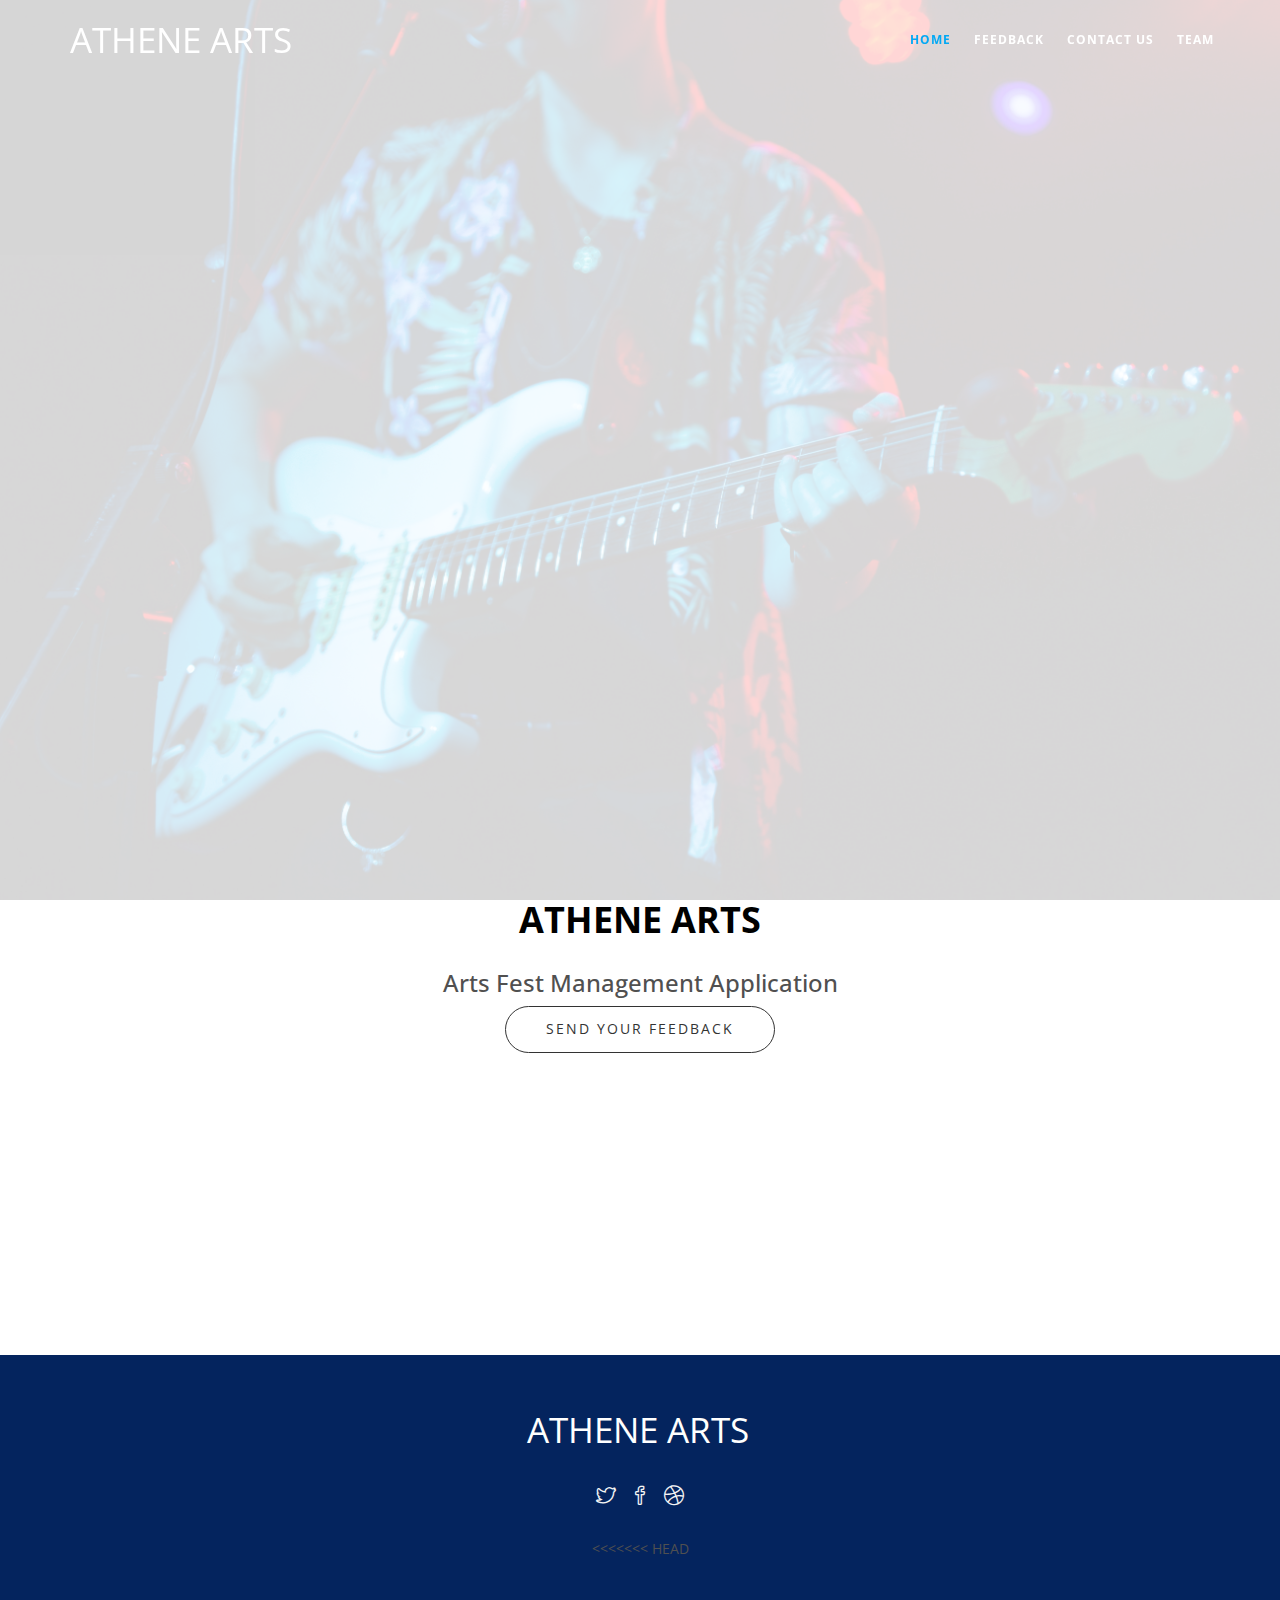
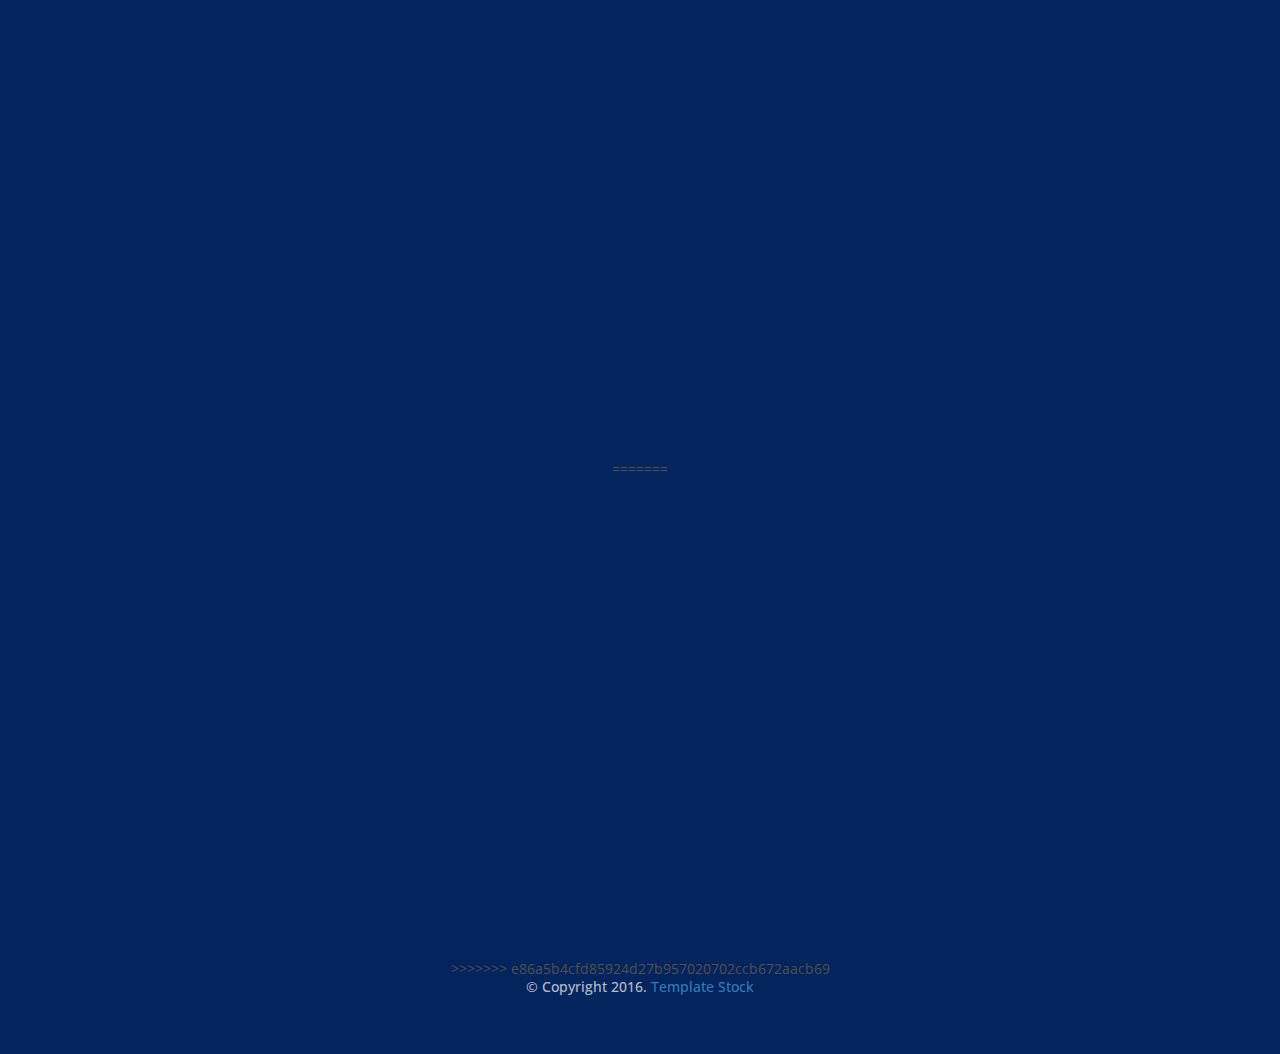
==== commit c19a0d49: "Add files via upload" ====
--- a/index.html
+++ b/index.html
@@ -1,186 +1,186 @@
-<!DOCTYPE html>
-<!--
-	 by TEMPLATE STOCK
-	templatestock.co @templatestock
-	Released for free under the Creative Commons Attribution 3.0 license (templated.co/license)
--->
-
-<html lang="en">
-    <head>
-        <meta charset="utf-8">
-        <meta http-equiv="X-UA-Compatible" content="IE=edge">
-        <meta name="viewport" content="width=device-width, initial-scale=1">
-        <title>Athene Arts App</title>
-
-        <!-- Bootstrap -->
-        <link href="bootstrap/css/bootstrap.min.css" rel="stylesheet">
-        <link href="css/style.css" rel="stylesheet" type="text/css">
-        <link href="css/flexslider.css" rel="stylesheet" type="text/css">
-        <link href="icons/css/ionicons.min.css" rel="stylesheet" type="text/css">
-        <link href="icons/css/simple-line-icons.css" rel="stylesheet" type="text/css">
-       
-        <!--revolution slider setting css-->
-        <link href="rs-plugin/css/settings.css" rel="stylesheet">
-        <link href="css/prettyPhoto.css" rel="stylesheet" type="text/css" />
-        <!-- HTML5 shim and Respond.js for IE8 support of HTML5 elements and media queries -->
-        <!-- WARNING: Respond.js doesn't work if you view the page via file:// -->
-        <!--[if lt IE 9]>
-          <script src="https://oss.maxcdn.com/html5shiv/3.7.2/html5shiv.min.js"></script>
-          <script src="https://oss.maxcdn.com/respond/1.4.2/respond.min.js"></script>
-        <![endif]-->
-    </head>
-    <body data-spy="scroll" data-target=".navbar" data-offset="80">
-
-
-        <!-- Static navbar -->
-        <nav class="navbar navbar-default navbar-fixed-top before-color">
-            <div class="container">
-                <div class="navbar-header">
-                    <button type="button" class="navbar-toggle collapsed" data-toggle="collapse" data-target="#navbar" aria-controls="navbar">
-                        <span class="sr-only">Toggle navigation</span>
-                        <span class="icon-bar"></span>
-                        <span class="icon-bar"></span>
-                        <span class="icon-bar"></span>
-                    </button>
-                    <a class="navbar-brand alo" href="index.html">Athene Arts</a>
-                </div>
-                <div id="navbar" class="navbar-collapse collapse">
-                    <ul class="nav navbar-nav navbar-right scroll-to">
-                        <li class="active"><a href="#home">Home</a></li>
-                        <li><a href="#feedback">Feedback</a></li>
-                        <li><a mailto:"">Contact Us</a></li>
-                        <li><a href="team.html">Team</a></li>
-
-                    </ul>
-                </div><!--/.nav-collapse -->
-            </div><!--/.container-fluid -->
-        </nav>
-
-
-        <div class="fullwidthbanner" id="home">
-            <div class="tp-banner">
-                <ul>
-                    <!-- SLIDE 1 -->
-                    <li data-transition="fade" data-slotamount="7" data-masterspeed="1500">
-                        <!-- MAIN IMAGE -->
-                        <img src="images/bg-1.jpg" alt="desk" data-bgfit="cover" data-bgposition="left top" data-bgrepeat="no-repeat">
-                        <!-- LAYERS -->
-                        <!-- LAYER NR. 1 -->
-                        <div class="tp-caption slider-title" data-x="center" data-y="center" data-voffset="-30" data-speed="1200" data-start="1200" data-easing="Power4.easeInOut">
-                            Welcome to <span>Athene Arts</span>
-                        </div> <!-- /tp-caption -->
-                        <!-- LAYER NR. 2 -->
-                        <div class="tp-caption slider-caption" data-x="center" data-y="center" data-voffset="40" data-speed="500" data-start="1800" data-easing="Power4.easeInOut" data-captionhidden="on">
-
-                        </div> <!-- /tp-caption -->
-                        <!-- LAYER NR. 3 -->
-                        <div class="tp-caption slider-button scroll-to" data-x="center" data-y="center" data-voffset="120" data-speed="500" data-start="2400" data-easing="Power4.easeInOut" data-captionhidden="on">
-                            <a class="btn btn-white" href="athene.app.apk" download="athene.app">Download APK</a>
-                        </div> <!-- /tp-caption -->
-                    </li>
-                    <!-- SLIDE 2 -->
-                    <li data-transition="fade" data-slotamount="7" data-masterspeed="1500">
-                        <!-- MAIN IMAGE -->
-                        <img src="images/bg-3.jpg" alt="desk" data-bgfit="cover" data-bgposition="left top" data-bgrepeat="no-repeat">
-
-                        <!-- LAYERS -->
-                        <!-- LAYER NR. 1 -->
-                        <div class="tp-caption slider-title" data-x="center" data-y="center" data-voffset="-30" data-speed="500" data-start="1200" data-easing="Power4.easeInOut">
-                            Download <br> <span>Athene Android App</span>
-                        </div> <!-- /tp-caption -->
-                        <!-- LAYER NR. 2 -->
-                        <!-- LAYER NR. 3 -->
-                        <div class="tp-caption slider-button scroll-to" data-x="center" data-y="center" data-voffset="120" data-speed="500" data-start="2400" data-easing="Power4.easeInOut" data-captionhidden="on">
-                            <a class="btn btn-white" href="athene.app.apk" download="athene.app">Download APK</a>
-                        </div> <!-- /tp-caption -->
-                    </li>
-                    <!-- SLIDE 3 -->
-                </ul>
-            </div>
-        </div><!--full width banner-->
-
-
-
-
-
-
-
-
-        <div class="clearfix"></div>
-        </section ><!--news section end-->
-        <section id="feedback">
-        <div class="cta">
-            <div class="container text-center scroll-to">
-                <h1>ATHENE ARTS</h1>
-                <h3>Arts Fest Management Application</h3>
-
-                <a href="https://docs.google.com/forms/d/e/1FAIpQLSdcNreyWts3H-_0p0019xmZQrA--E7IaV6dLkGP_LBYD3bnqQ/viewform?vc=0&c=0&w=1&flr=0&gxids=7628" class="btn btn-border-black btn-radius btn-lg">Send Your Feedback</a>
-            </div>
-        </div><!--call to action-->
-           
-        
-        
-        
-        
-        
-        
-        
-        </section>
-        <section id="contact" class="section-padding">
-            <div class="container">
-                <div class="row">
-                    <div class="col-sm-8 col-sm-offset-2">
-                        <div class="row contact-details">
-
-                            <div class="col-sm-4 margin-bottom30 text-center">
-                                <i class="ion-ios-email-outline"></i>
-                                <h4></h4>
-                            </div>
-
-                        </div><!--contact details-->
-                    </div>
-                </div>
-                <div class="row">
-                    <div class="col-sm-6 col-sm-offset-3">
-
-                       
-
-                    </div>
-                </div>
-            </div>
-        </section><!--contact section end-->
-
-        <footer class="footer">
-            <div class="container text-center">
-                <span class="alo">Athene Arts</span>
-                <ul class="social list-inline">
-                    <li><a href="#"><i class="icon icon-social-twitter"></i></a></li>
-                    <li><a href="#"><i class="icon icon-social-facebook"></i></a></li>
-                    <li><a href="#"><i class="icon icon-social-dribbble"></i></a></li>
-                </ul>
-<<<<<<< HEAD
-                
-                <br><br><br><br><br><br><br><br><br><br><br><br><br><br><br><br><br><br><br><br><br><br><br><br><br><br>
-=======
-		    <br><br><br><br><br><br><br><br><br><br><br><br><br><br><br><br><br><br><br><br><br><br><br><br><br>
->>>>>>> e86a5b4cfd85924d27b957020702ccb672aacb69
-                <span hidden class="copyright"><h5>&copy; Copyright 2016. <a href="http://templatestock.co">Template Stock</a></h5></span>
-            </div>
-        </footer>
-        <!-- jQuery (necessary for Bootstrap's JavaScript plugins) -->
-        <script src="js/jquery.min.js" type="text/javascript"></script>
-        <script src="js/moderniz.min.js" type="text/javascript"></script>
-        <script src="js/jquery.easing.1.3.js" type="text/javascript"></script>
-        <!-- bootstrap js-->
-        <script src="bootstrap/js/bootstrap.min.js" type="text/javascript"></script>
-        <script type="text/javascript" src="js/jquery.flexslider-min.js"></script>
-        <script type="text/javascript" src="js/parallax.min.js"></script>
-        <script type="text/javascript" src="js/jquery.prettyPhoto.js"></script>
-        <script type="text/javascript" src="js/jqBootstrapValidation.js"></script>
-        <!--revolution slider scripts-->
-        <script src="rs-plugin/js/jquery.themepunch.tools.min.js" type="text/javascript"></script>
-        <script src="rs-plugin/js/jquery.themepunch.revolution.min.js" type="text/javascript"></script>
-        <script src="js/template.js" type="text/javascript"></script>
-
-    </body>
-</html>
+<!DOCTYPE html>
+<!--
+	 by TEMPLATE STOCK
+	templatestock.co @templatestock
+	Released for free under the Creative Commons Attribution 3.0 license (templated.co/license)
+-->
+
+<html lang="en">
+    <head>
+        <meta charset="utf-8">
+        <meta http-equiv="X-UA-Compatible" content="IE=edge">
+        <meta name="viewport" content="width=device-width, initial-scale=1">
+        <title>Athene Arts App</title>
+
+        <!-- Bootstrap -->
+        <link href="bootstrap/css/bootstrap.min.css" rel="stylesheet">
+        <link href="css/style.css" rel="stylesheet" type="text/css">
+        <link href="css/flexslider.css" rel="stylesheet" type="text/css">
+        <link href="icons/css/ionicons.min.css" rel="stylesheet" type="text/css">
+        <link href="icons/css/simple-line-icons.css" rel="stylesheet" type="text/css">
+       
+        <!--revolution slider setting css-->
+        <link href="rs-plugin/css/settings.css" rel="stylesheet">
+        <link href="css/prettyPhoto.css" rel="stylesheet" type="text/css" />
+        <!-- HTML5 shim and Respond.js for IE8 support of HTML5 elements and media queries -->
+        <!-- WARNING: Respond.js doesn't work if you view the page via file:// -->
+        <!--[if lt IE 9]>
+          <script src="https://oss.maxcdn.com/html5shiv/3.7.2/html5shiv.min.js"></script>
+          <script src="https://oss.maxcdn.com/respond/1.4.2/respond.min.js"></script>
+        <![endif]-->
+    </head>
+    <body data-spy="scroll" data-target=".navbar" data-offset="80">
+
+
+        <!-- Static navbar -->
+        <nav class="navbar navbar-default navbar-fixed-top before-color">
+            <div class="container">
+                <div class="navbar-header">
+                    <button type="button" class="navbar-toggle collapsed" data-toggle="collapse" data-target="#navbar" aria-controls="navbar">
+                        <span class="sr-only">Toggle navigation</span>
+                        <span class="icon-bar"></span>
+                        <span class="icon-bar"></span>
+                        <span class="icon-bar"></span>
+                    </button>
+                    <a class="navbar-brand alo" href="index.html">Athene Arts</a>
+                </div>
+                <div id="navbar" class="navbar-collapse collapse">
+                    <ul class="nav navbar-nav navbar-right scroll-to">
+                        <li class="active"><a href="#home">Home</a></li>
+                        <li><a href="#feedback">Feedback</a></li>
+                        <li><a mailto:"">Contact Us</a></li>
+                        <li><a href="team.html">Team</a></li>
+
+                    </ul>
+                </div><!--/.nav-collapse -->
+            </div><!--/.container-fluid -->
+        </nav>
+
+
+        <div class="fullwidthbanner" id="home">
+            <div class="tp-banner">
+                <ul>
+                    <!-- SLIDE 1 -->
+                    <li data-transition="fade" data-slotamount="7" data-masterspeed="1500">
+                        <!-- MAIN IMAGE -->
+                        <img src="images/bg-1.jpg" alt="desk" data-bgfit="cover" data-bgposition="left top" data-bgrepeat="no-repeat">
+                        <!-- LAYERS -->
+                        <!-- LAYER NR. 1 -->
+                        <div class="tp-caption slider-title" data-x="center" data-y="center" data-voffset="-30" data-speed="1200" data-start="1200" data-easing="Power4.easeInOut">
+                            Welcome to <span>Athene Arts</span>
+                        </div> <!-- /tp-caption -->
+                        <!-- LAYER NR. 2 -->
+                        <div class="tp-caption slider-caption" data-x="center" data-y="center" data-voffset="40" data-speed="500" data-start="1800" data-easing="Power4.easeInOut" data-captionhidden="on">
+
+                        </div> <!-- /tp-caption -->
+                        <!-- LAYER NR. 3 -->
+                        <div class="tp-caption slider-button scroll-to" data-x="center" data-y="center" data-voffset="120" data-speed="500" data-start="2400" data-easing="Power4.easeInOut" data-captionhidden="on">
+                            <a class="btn btn-white" href="athene.app.apk" download="athene.app">Download APK</a>
+                        </div> <!-- /tp-caption -->
+                    </li>
+                    <!-- SLIDE 2 -->
+                    <li data-transition="fade" data-slotamount="7" data-masterspeed="1500">
+                        <!-- MAIN IMAGE -->
+                        <img src="images/bg-3.jpg" alt="desk" data-bgfit="cover" data-bgposition="left top" data-bgrepeat="no-repeat">
+
+                        <!-- LAYERS -->
+                        <!-- LAYER NR. 1 -->
+                        <div class="tp-caption slider-title" data-x="center" data-y="center" data-voffset="-30" data-speed="500" data-start="1200" data-easing="Power4.easeInOut">
+                            Download <br> <span>Athene Android App</span>
+                        </div> <!-- /tp-caption -->
+                        <!-- LAYER NR. 2 -->
+                        <!-- LAYER NR. 3 -->
+                        <div class="tp-caption slider-button scroll-to" data-x="center" data-y="center" data-voffset="120" data-speed="500" data-start="2400" data-easing="Power4.easeInOut" data-captionhidden="on">
+                            <a class="btn btn-white" href="athene.app.apk" download="athene.app">Download APK</a>
+                        </div> <!-- /tp-caption -->
+                    </li>
+                    <!-- SLIDE 3 -->
+                </ul>
+            </div>
+        </div><!--full width banner-->
+
+
+
+
+
+
+
+
+        <div class="clearfix"></div>
+        </section ><!--news section end-->
+        <section id="feedback">
+        <div class="cta">
+            <div class="container text-center scroll-to">
+                <h1>ATHENE ARTS</h1>
+                <h3>Arts Fest Management Application</h3>
+
+                <a href="https://docs.google.com/forms/d/e/1FAIpQLSdcNreyWts3H-_0p0019xmZQrA--E7IaV6dLkGP_LBYD3bnqQ/viewform?vc=0&c=0&w=1&flr=0&gxids=7628" class="btn btn-border-black btn-radius btn-lg">Send Your Feedback</a>
+            </div>
+        </div><!--call to action-->
+           
+        
+        
+        
+        
+        
+        
+        
+        </section>
+        <section id="contact" class="section-padding">
+            <div class="container">
+                <div class="row">
+                    <div class="col-sm-8 col-sm-offset-2">
+                        <div class="row contact-details">
+
+                            <div class="col-sm-4 margin-bottom30 text-center">
+                                <i class="ion-ios-email-outline"></i>
+                                <h4></h4>
+                            </div>
+
+                        </div><!--contact details-->
+                    </div>
+                </div>
+                <div class="row">
+                    <div class="col-sm-6 col-sm-offset-3">
+
+                       
+
+                    </div>
+                </div>
+            </div>
+        </section><!--contact section end-->
+
+        <footer class="footer">
+            <div class="container text-center">
+                <span class="alo">Athene Arts</span>
+                <ul class="social list-inline">
+                    <li><a href="#"><i class="icon icon-social-twitter"></i></a></li>
+                    <li><a href="#"><i class="icon icon-social-facebook"></i></a></li>
+                    <li><a href="#"><i class="icon icon-social-dribbble"></i></a></li>
+                </ul>
+<<<<<<< HEAD
+                
+                <br><br><br><br><br><br><br><br><br><br><br><br><br><br><br><br><br><br><br><br><br><br><br><br><br><br>
+=======
+		    <br><br><br><br><br><br><br><br><br><br><br><br><br><br><br><br><br><br><br><br><br><br><br><br><br>
+>>>>>>> e86a5b4cfd85924d27b957020702ccb672aacb69
+                <span hidden class="copyright"><h5>&copy; Copyright 2016. <a href="http://templatestock.co">Template Stock</a></h5></span>
+            </div>
+        </footer>
+        <!-- jQuery (necessary for Bootstrap's JavaScript plugins) -->
+        <script src="js/jquery.min.js" type="text/javascript"></script>
+        <script src="js/moderniz.min.js" type="text/javascript"></script>
+        <script src="js/jquery.easing.1.3.js" type="text/javascript"></script>
+        <!-- bootstrap js-->
+        <script src="bootstrap/js/bootstrap.min.js" type="text/javascript"></script>
+        <script type="text/javascript" src="js/jquery.flexslider-min.js"></script>
+        <script type="text/javascript" src="js/parallax.min.js"></script>
+        <script type="text/javascript" src="js/jquery.prettyPhoto.js"></script>
+        <script type="text/javascript" src="js/jqBootstrapValidation.js"></script>
+        <!--revolution slider scripts-->
+        <script src="rs-plugin/js/jquery.themepunch.tools.min.js" type="text/javascript"></script>
+        <script src="rs-plugin/js/jquery.themepunch.revolution.min.js" type="text/javascript"></script>
+        <script src="js/template.js" type="text/javascript"></script>
+
+    </body>
+</html>
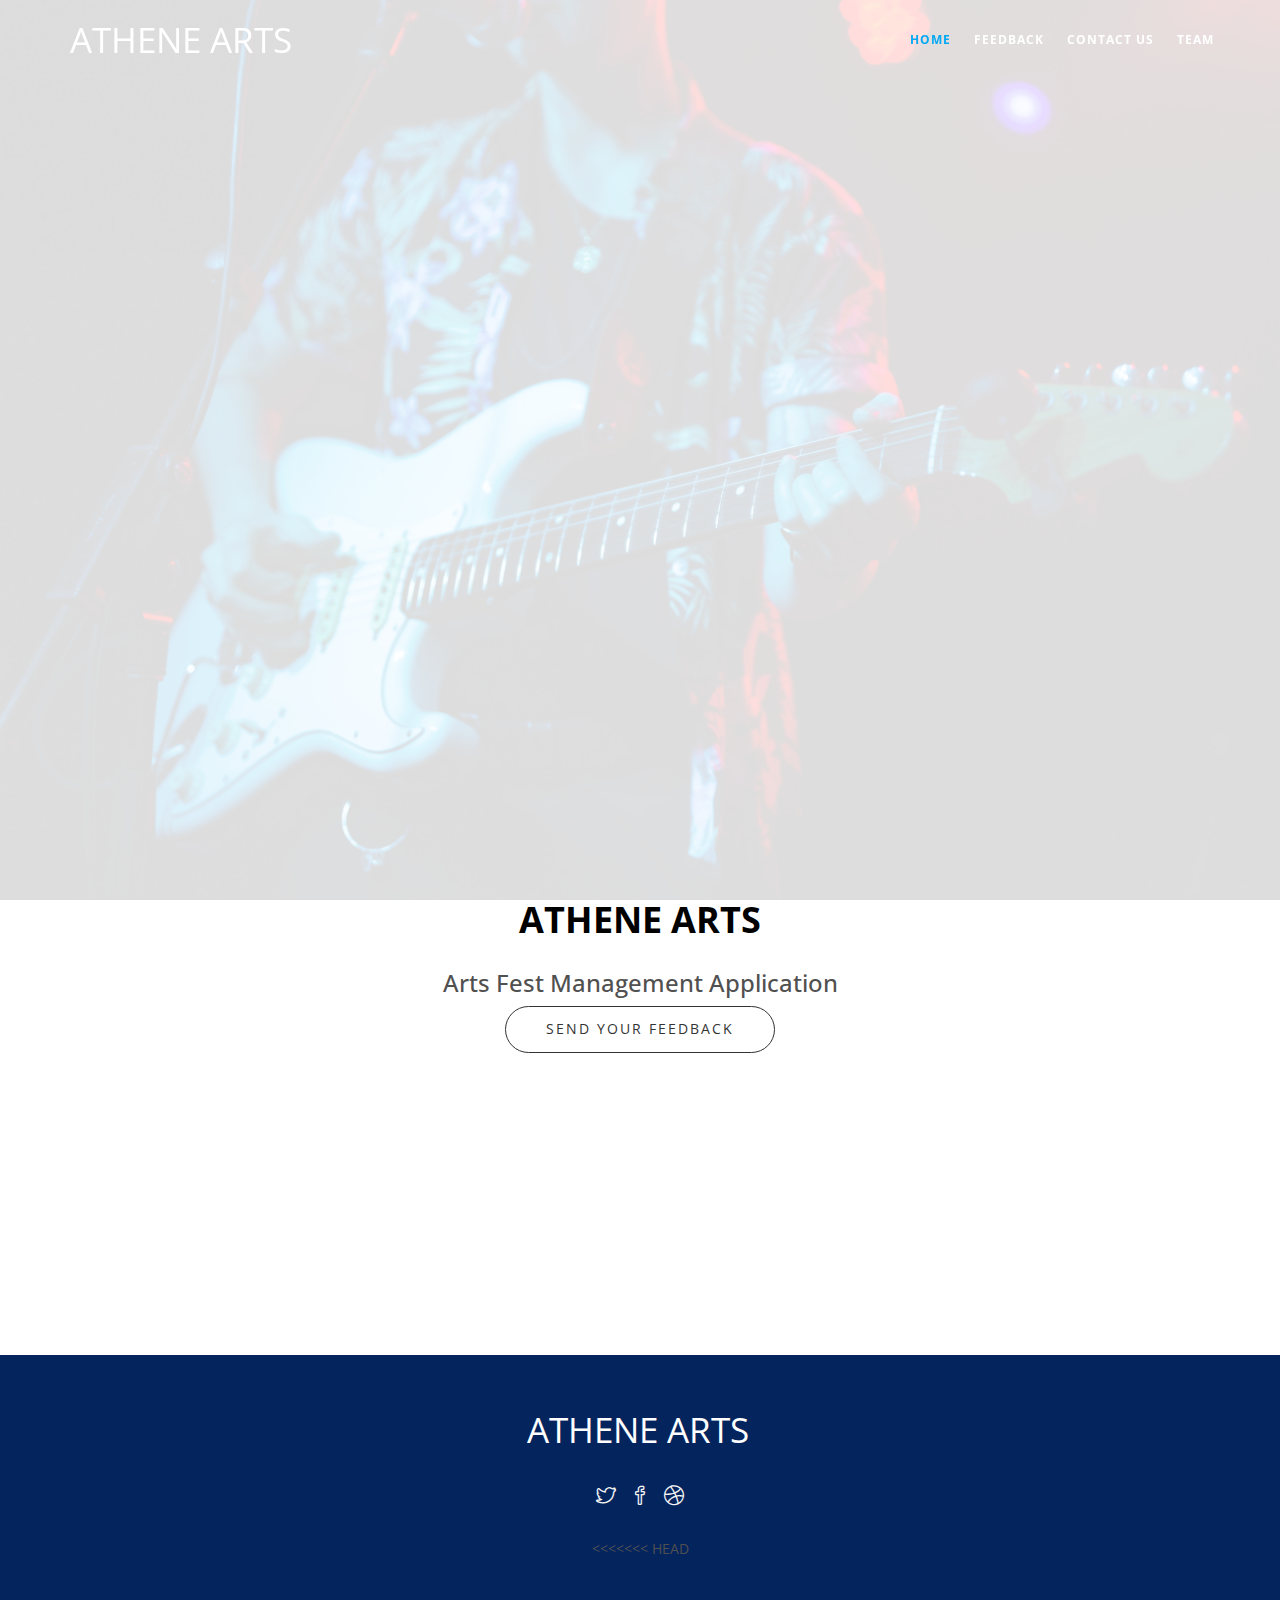
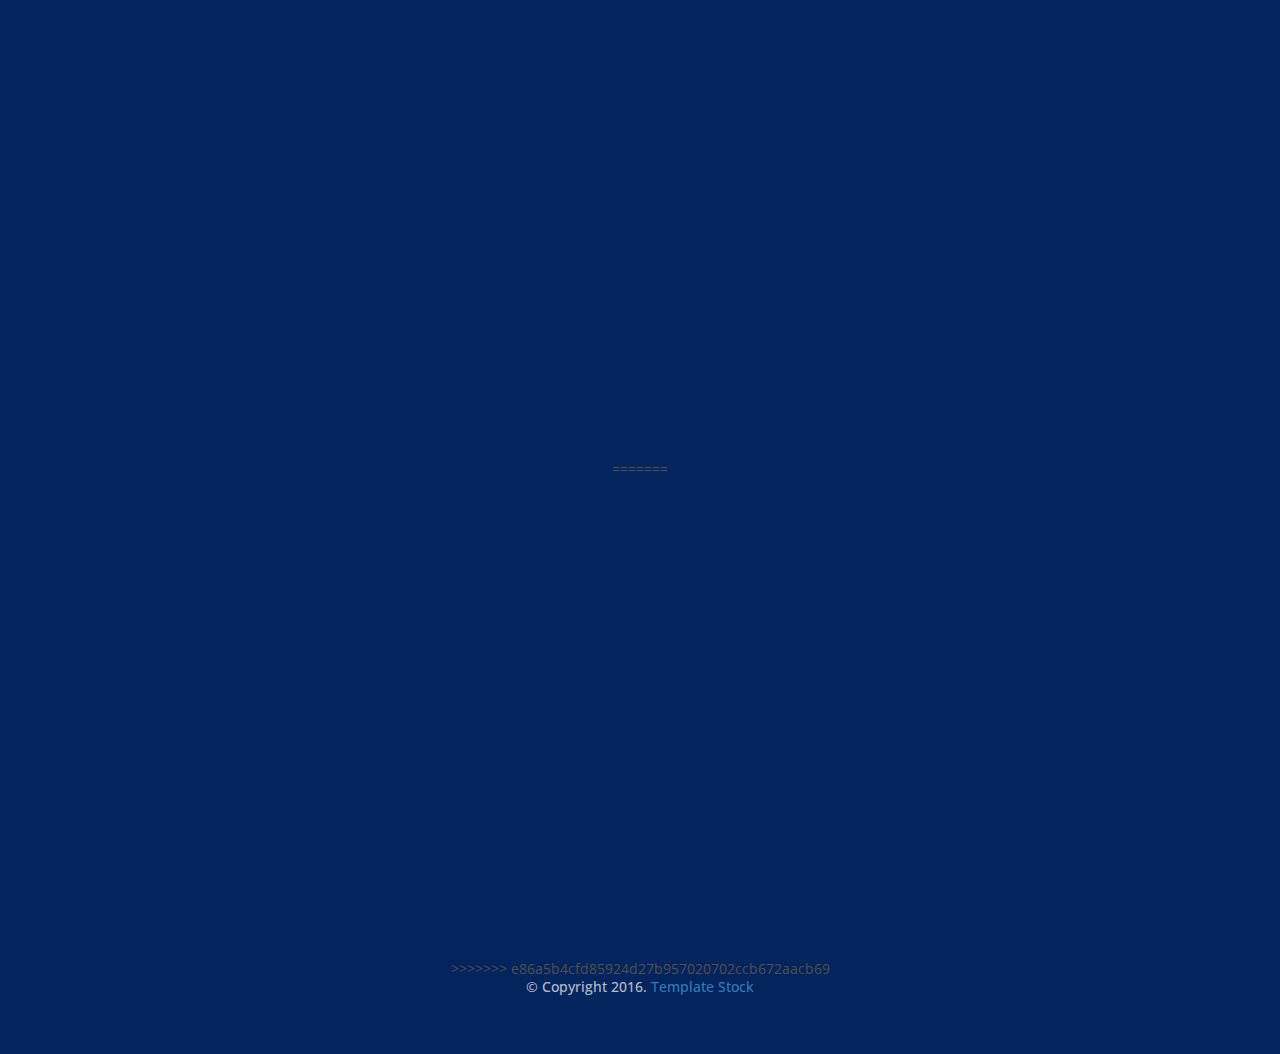
==== commit 157d0c74: "Create index.html" ====
--- a/index.html
+++ b/index.html
@@ -1,186 +1,186 @@
-<!DOCTYPE html>
-<!--
-	 by TEMPLATE STOCK
-	templatestock.co @templatestock
-	Released for free under the Creative Commons Attribution 3.0 license (templated.co/license)
--->
-
-<html lang="en">
-    <head>
-        <meta charset="utf-8">
-        <meta http-equiv="X-UA-Compatible" content="IE=edge">
-        <meta name="viewport" content="width=device-width, initial-scale=1">
-        <title>Athene Arts App</title>
-
-        <!-- Bootstrap -->
-        <link href="bootstrap/css/bootstrap.min.css" rel="stylesheet">
-        <link href="css/style.css" rel="stylesheet" type="text/css">
-        <link href="css/flexslider.css" rel="stylesheet" type="text/css">
-        <link href="icons/css/ionicons.min.css" rel="stylesheet" type="text/css">
-        <link href="icons/css/simple-line-icons.css" rel="stylesheet" type="text/css">
-       
-        <!--revolution slider setting css-->
-        <link href="rs-plugin/css/settings.css" rel="stylesheet">
-        <link href="css/prettyPhoto.css" rel="stylesheet" type="text/css" />
-        <!-- HTML5 shim and Respond.js for IE8 support of HTML5 elements and media queries -->
-        <!-- WARNING: Respond.js doesn't work if you view the page via file:// -->
-        <!--[if lt IE 9]>
-          <script src="https://oss.maxcdn.com/html5shiv/3.7.2/html5shiv.min.js"></script>
-          <script src="https://oss.maxcdn.com/respond/1.4.2/respond.min.js"></script>
-        <![endif]-->
-    </head>
-    <body data-spy="scroll" data-target=".navbar" data-offset="80">
-
-
-        <!-- Static navbar -->
-        <nav class="navbar navbar-default navbar-fixed-top before-color">
-            <div class="container">
-                <div class="navbar-header">
-                    <button type="button" class="navbar-toggle collapsed" data-toggle="collapse" data-target="#navbar" aria-controls="navbar">
-                        <span class="sr-only">Toggle navigation</span>
-                        <span class="icon-bar"></span>
-                        <span class="icon-bar"></span>
-                        <span class="icon-bar"></span>
-                    </button>
-                    <a class="navbar-brand alo" href="index.html">Athene Arts</a>
-                </div>
-                <div id="navbar" class="navbar-collapse collapse">
-                    <ul class="nav navbar-nav navbar-right scroll-to">
-                        <li class="active"><a href="#home">Home</a></li>
-                        <li><a href="#feedback">Feedback</a></li>
-                        <li><a mailto:"">Contact Us</a></li>
-                        <li><a href="team.html">Team</a></li>
-
-                    </ul>
-                </div><!--/.nav-collapse -->
-            </div><!--/.container-fluid -->
-        </nav>
-
-
-        <div class="fullwidthbanner" id="home">
-            <div class="tp-banner">
-                <ul>
-                    <!-- SLIDE 1 -->
-                    <li data-transition="fade" data-slotamount="7" data-masterspeed="1500">
-                        <!-- MAIN IMAGE -->
-                        <img src="images/bg-1.jpg" alt="desk" data-bgfit="cover" data-bgposition="left top" data-bgrepeat="no-repeat">
-                        <!-- LAYERS -->
-                        <!-- LAYER NR. 1 -->
-                        <div class="tp-caption slider-title" data-x="center" data-y="center" data-voffset="-30" data-speed="1200" data-start="1200" data-easing="Power4.easeInOut">
-                            Welcome to <span>Athene Arts</span>
-                        </div> <!-- /tp-caption -->
-                        <!-- LAYER NR. 2 -->
-                        <div class="tp-caption slider-caption" data-x="center" data-y="center" data-voffset="40" data-speed="500" data-start="1800" data-easing="Power4.easeInOut" data-captionhidden="on">
-
-                        </div> <!-- /tp-caption -->
-                        <!-- LAYER NR. 3 -->
-                        <div class="tp-caption slider-button scroll-to" data-x="center" data-y="center" data-voffset="120" data-speed="500" data-start="2400" data-easing="Power4.easeInOut" data-captionhidden="on">
-                            <a class="btn btn-white" href="athene.app.apk" download="athene.app">Download APK</a>
-                        </div> <!-- /tp-caption -->
-                    </li>
-                    <!-- SLIDE 2 -->
-                    <li data-transition="fade" data-slotamount="7" data-masterspeed="1500">
-                        <!-- MAIN IMAGE -->
-                        <img src="images/bg-3.jpg" alt="desk" data-bgfit="cover" data-bgposition="left top" data-bgrepeat="no-repeat">
-
-                        <!-- LAYERS -->
-                        <!-- LAYER NR. 1 -->
-                        <div class="tp-caption slider-title" data-x="center" data-y="center" data-voffset="-30" data-speed="500" data-start="1200" data-easing="Power4.easeInOut">
-                            Download <br> <span>Athene Android App</span>
-                        </div> <!-- /tp-caption -->
-                        <!-- LAYER NR. 2 -->
-                        <!-- LAYER NR. 3 -->
-                        <div class="tp-caption slider-button scroll-to" data-x="center" data-y="center" data-voffset="120" data-speed="500" data-start="2400" data-easing="Power4.easeInOut" data-captionhidden="on">
-                            <a class="btn btn-white" href="athene.app.apk" download="athene.app">Download APK</a>
-                        </div> <!-- /tp-caption -->
-                    </li>
-                    <!-- SLIDE 3 -->
-                </ul>
-            </div>
-        </div><!--full width banner-->
-
-
-
-
-
-
-
-
-        <div class="clearfix"></div>
-        </section ><!--news section end-->
-        <section id="feedback">
-        <div class="cta">
-            <div class="container text-center scroll-to">
-                <h1>ATHENE ARTS</h1>
-                <h3>Arts Fest Management Application</h3>
-
-                <a href="https://docs.google.com/forms/d/e/1FAIpQLSdcNreyWts3H-_0p0019xmZQrA--E7IaV6dLkGP_LBYD3bnqQ/viewform?vc=0&c=0&w=1&flr=0&gxids=7628" class="btn btn-border-black btn-radius btn-lg">Send Your Feedback</a>
-            </div>
-        </div><!--call to action-->
-           
-        
-        
-        
-        
-        
-        
-        
-        </section>
-        <section id="contact" class="section-padding">
-            <div class="container">
-                <div class="row">
-                    <div class="col-sm-8 col-sm-offset-2">
-                        <div class="row contact-details">
-
-                            <div class="col-sm-4 margin-bottom30 text-center">
-                                <i class="ion-ios-email-outline"></i>
-                                <h4></h4>
-                            </div>
-
-                        </div><!--contact details-->
-                    </div>
-                </div>
-                <div class="row">
-                    <div class="col-sm-6 col-sm-offset-3">
-
-                       
-
-                    </div>
-                </div>
-            </div>
-        </section><!--contact section end-->
-
-        <footer class="footer">
-            <div class="container text-center">
-                <span class="alo">Athene Arts</span>
-                <ul class="social list-inline">
-                    <li><a href="#"><i class="icon icon-social-twitter"></i></a></li>
-                    <li><a href="#"><i class="icon icon-social-facebook"></i></a></li>
-                    <li><a href="#"><i class="icon icon-social-dribbble"></i></a></li>
-                </ul>
-<<<<<<< HEAD
-                
-                <br><br><br><br><br><br><br><br><br><br><br><br><br><br><br><br><br><br><br><br><br><br><br><br><br><br>
-=======
-		    <br><br><br><br><br><br><br><br><br><br><br><br><br><br><br><br><br><br><br><br><br><br><br><br><br>
->>>>>>> e86a5b4cfd85924d27b957020702ccb672aacb69
-                <span hidden class="copyright"><h5>&copy; Copyright 2016. <a href="http://templatestock.co">Template Stock</a></h5></span>
-            </div>
-        </footer>
-        <!-- jQuery (necessary for Bootstrap's JavaScript plugins) -->
-        <script src="js/jquery.min.js" type="text/javascript"></script>
-        <script src="js/moderniz.min.js" type="text/javascript"></script>
-        <script src="js/jquery.easing.1.3.js" type="text/javascript"></script>
-        <!-- bootstrap js-->
-        <script src="bootstrap/js/bootstrap.min.js" type="text/javascript"></script>
-        <script type="text/javascript" src="js/jquery.flexslider-min.js"></script>
-        <script type="text/javascript" src="js/parallax.min.js"></script>
-        <script type="text/javascript" src="js/jquery.prettyPhoto.js"></script>
-        <script type="text/javascript" src="js/jqBootstrapValidation.js"></script>
-        <!--revolution slider scripts-->
-        <script src="rs-plugin/js/jquery.themepunch.tools.min.js" type="text/javascript"></script>
-        <script src="rs-plugin/js/jquery.themepunch.revolution.min.js" type="text/javascript"></script>
-        <script src="js/template.js" type="text/javascript"></script>
-
-    </body>
-</html>
+<!DOCTYPE html>
+<!--
+	 by TEMPLATE STOCK
+	templatestock.co @templatestock
+	Released for free under the Creative Commons Attribution 3.0 license (templated.co/license)
+-->
+
+<html lang="en">
+    <head>
+        <meta charset="utf-8">
+        <meta http-equiv="X-UA-Compatible" content="IE=edge">
+        <meta name="viewport" content="width=device-width, initial-scale=1">
+        <title>Athene Arts App</title>
+
+        <!-- Bootstrap -->
+        <link href="bootstrap/css/bootstrap.min.css" rel="stylesheet">
+        <link href="css/style.css" rel="stylesheet" type="text/css">
+        <link href="css/flexslider.css" rel="stylesheet" type="text/css">
+        <link href="icons/css/ionicons.min.css" rel="stylesheet" type="text/css">
+        <link href="icons/css/simple-line-icons.css" rel="stylesheet" type="text/css">
+       
+        <!--revolution slider setting css-->
+        <link href="rs-plugin/css/settings.css" rel="stylesheet">
+        <link href="css/prettyPhoto.css" rel="stylesheet" type="text/css" />
+        <!-- HTML5 shim and Respond.js for IE8 support of HTML5 elements and media queries -->
+        <!-- WARNING: Respond.js doesn't work if you view the page via file:// -->
+        <!--[if lt IE 9]>
+          <script src="https://oss.maxcdn.com/html5shiv/3.7.2/html5shiv.min.js"></script>
+          <script src="https://oss.maxcdn.com/respond/1.4.2/respond.min.js"></script>
+        <![endif]-->
+    </head>
+    <body data-spy="scroll" data-target=".navbar" data-offset="80">
+
+
+        <!-- Static navbar -->
+        <nav class="navbar navbar-default navbar-fixed-top before-color">
+            <div class="container">
+                <div class="navbar-header">
+                    <button type="button" class="navbar-toggle collapsed" data-toggle="collapse" data-target="#navbar" aria-controls="navbar">
+                        <span class="sr-only">Toggle navigation</span>
+                        <span class="icon-bar"></span>
+                        <span class="icon-bar"></span>
+                        <span class="icon-bar"></span>
+                    </button>
+                    <a class="navbar-brand alo" href="index.html">Athene Arts</a>
+                </div>
+                <div id="navbar" class="navbar-collapse collapse">
+                    <ul class="nav navbar-nav navbar-right scroll-to">
+                        <li class="active"><a href="#home">Home</a></li>
+                        <li><a href="#feedback">Feedback</a></li>
+                        <li><a mailto:"">Contact Us</a></li>
+                        <li><a href="team.html">Team</a></li>
+
+                    </ul>
+                </div><!--/.nav-collapse -->
+            </div><!--/.container-fluid -->
+        </nav>
+
+
+        <div class="fullwidthbanner" id="home">
+            <div class="tp-banner">
+                <ul>
+                    <!-- SLIDE 1 -->
+                    <li data-transition="fade" data-slotamount="7" data-masterspeed="1500">
+                        <!-- MAIN IMAGE -->
+                        <img src="images/bg-1.jpg" alt="desk" data-bgfit="cover" data-bgposition="left top" data-bgrepeat="no-repeat">
+                        <!-- LAYERS -->
+                        <!-- LAYER NR. 1 -->
+                        <div class="tp-caption slider-title" data-x="center" data-y="center" data-voffset="-30" data-speed="1200" data-start="1200" data-easing="Power4.easeInOut">
+                            Welcome to <span>Athene Arts</span>
+                        </div> <!-- /tp-caption -->
+                        <!-- LAYER NR. 2 -->
+                        <div class="tp-caption slider-caption" data-x="center" data-y="center" data-voffset="40" data-speed="500" data-start="1800" data-easing="Power4.easeInOut" data-captionhidden="on">
+
+                        </div> <!-- /tp-caption -->
+                        <!-- LAYER NR. 3 -->
+                        <div class="tp-caption slider-button scroll-to" data-x="center" data-y="center" data-voffset="120" data-speed="500" data-start="2400" data-easing="Power4.easeInOut" data-captionhidden="on">
+                            <a class="btn btn-white" href="athene.app.apk" download="athene.app">Download APK</a>
+                        </div> <!-- /tp-caption -->
+                    </li>
+                    <!-- SLIDE 2 -->
+                    <li data-transition="fade" data-slotamount="7" data-masterspeed="1500">
+                        <!-- MAIN IMAGE -->
+                        <img src="images/bg-3.jpg" alt="desk" data-bgfit="cover" data-bgposition="left top" data-bgrepeat="no-repeat">
+
+                        <!-- LAYERS -->
+                        <!-- LAYER NR. 1 -->
+                        <div class="tp-caption slider-title" data-x="center" data-y="center" data-voffset="-30" data-speed="500" data-start="1200" data-easing="Power4.easeInOut">
+                            Download <br> <span>Athene Android App</span>
+                        </div> <!-- /tp-caption -->
+                        <!-- LAYER NR. 2 -->
+                        <!-- LAYER NR. 3 -->
+                        <div class="tp-caption slider-button scroll-to" data-x="center" data-y="center" data-voffset="120" data-speed="500" data-start="2400" data-easing="Power4.easeInOut" data-captionhidden="on">
+                            <a class="btn btn-white" href="athene.app.apk" download="athene.app">Download APK</a>
+                        </div> <!-- /tp-caption -->
+                    </li>
+                    <!-- SLIDE 3 -->
+                </ul>
+            </div>
+        </div><!--full width banner-->
+
+
+
+
+
+
+
+
+        <div class="clearfix"></div>
+        </section ><!--news section end-->
+        <section id="feedback">
+        <div class="cta">
+            <div class="container text-center scroll-to">
+                <h1>ATHENE ARTS</h1>
+                <h3>Arts Fest Management Application</h3>
+
+                <a href="https://docs.google.com/forms/d/e/1FAIpQLSdcNreyWts3H-_0p0019xmZQrA--E7IaV6dLkGP_LBYD3bnqQ/viewform?vc=0&c=0&w=1&flr=0&gxids=7628" class="btn btn-border-black btn-radius btn-lg">Send Your Feedback</a>
+            </div>
+        </div><!--call to action-->
+           
+        
+        
+        
+        
+        
+        
+        
+        </section>
+        <section id="contact" class="section-padding">
+            <div class="container">
+                <div class="row">
+                    <div class="col-sm-8 col-sm-offset-2">
+                        <div class="row contact-details">
+
+                            <div class="col-sm-4 margin-bottom30 text-center">
+                                <i class="ion-ios-email-outline"></i>
+                                <h4></h4>
+                            </div>
+
+                        </div><!--contact details-->
+                    </div>
+                </div>
+                <div class="row">
+                    <div class="col-sm-6 col-sm-offset-3">
+
+                       
+
+                    </div>
+                </div>
+            </div>
+        </section><!--contact section end-->
+
+        <footer class="footer">
+            <div class="container text-center">
+                <span class="alo">Athene Arts</span>
+                <ul class="social list-inline">
+                    <li><a href="#"><i class="icon icon-social-twitter"></i></a></li>
+                    <li><a href="#"><i class="icon icon-social-facebook"></i></a></li>
+                    <li><a href="#"><i class="icon icon-social-dribbble"></i></a></li>
+                </ul>
+<<<<<<< HEAD
+                
+                <br><br><br><br><br><br><br><br><br><br><br><br><br><br><br><br><br><br><br><br><br><br><br><br><br><br>
+=======
+		    <br><br><br><br><br><br><br><br><br><br><br><br><br><br><br><br><br><br><br><br><br><br><br><br><br>
+>>>>>>> e86a5b4cfd85924d27b957020702ccb672aacb69
+                <span hidden class="copyright"><h5>&copy; Copyright 2016. <a href="http://templatestock.co">Template Stock</a></h5></span>
+            </div>
+        </footer>
+        <!-- jQuery (necessary for Bootstrap's JavaScript plugins) -->
+        <script src="js/jquery.min.js" type="text/javascript"></script>
+        <script src="js/moderniz.min.js" type="text/javascript"></script>
+        <script src="js/jquery.easing.1.3.js" type="text/javascript"></script>
+        <!-- bootstrap js-->
+        <script src="bootstrap/js/bootstrap.min.js" type="text/javascript"></script>
+        <script type="text/javascript" src="js/jquery.flexslider-min.js"></script>
+        <script type="text/javascript" src="js/parallax.min.js"></script>
+        <script type="text/javascript" src="js/jquery.prettyPhoto.js"></script>
+        <script type="text/javascript" src="js/jqBootstrapValidation.js"></script>
+        <!--revolution slider scripts-->
+        <script src="rs-plugin/js/jquery.themepunch.tools.min.js" type="text/javascript"></script>
+        <script src="rs-plugin/js/jquery.themepunch.revolution.min.js" type="text/javascript"></script>
+        <script src="js/template.js" type="text/javascript"></script>
+
+    </body>
+</html>
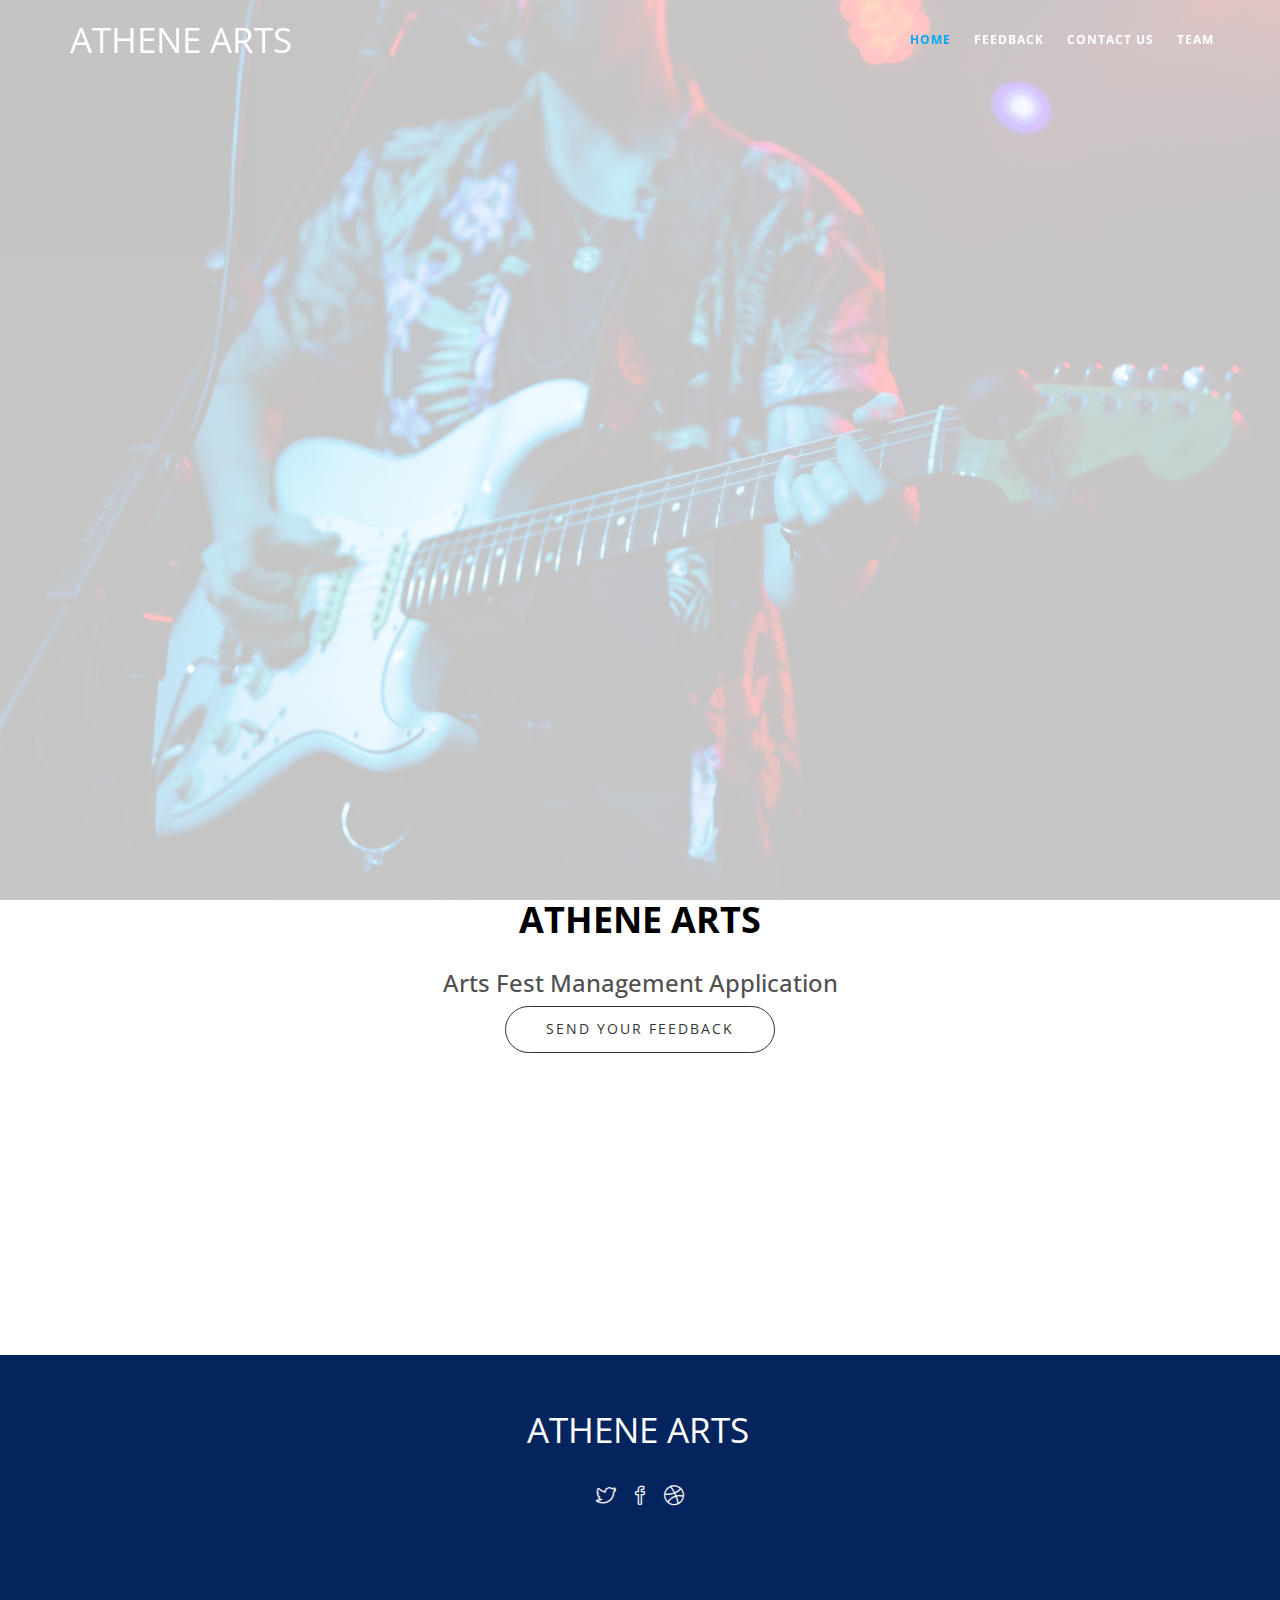
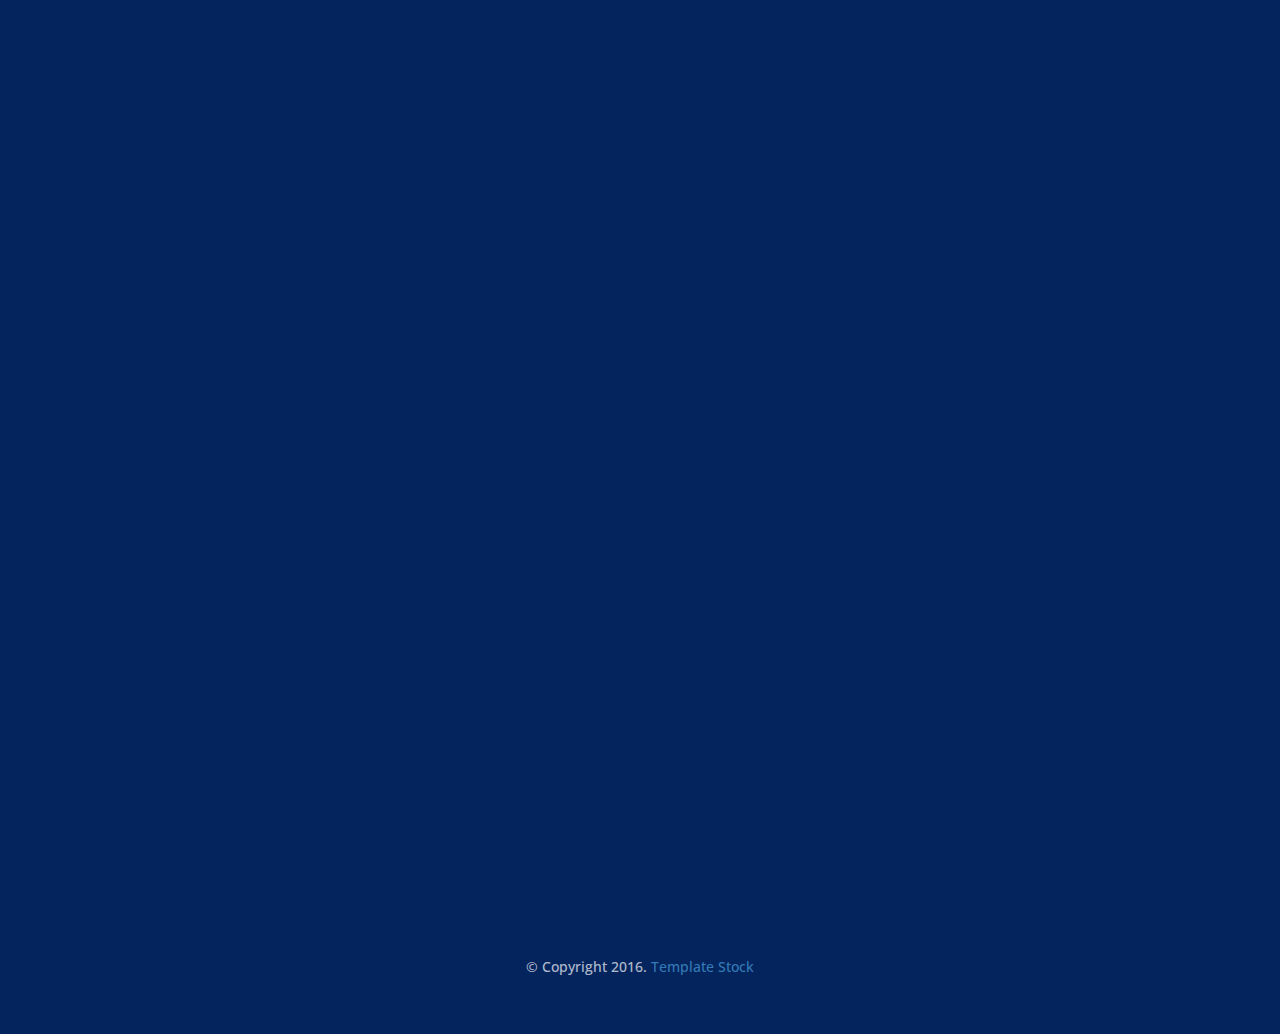
==== commit 0309c6ab: "Update index.html" ====
--- a/index.html
+++ b/index.html
@@ -158,12 +158,12 @@
                     <li><a href="#"><i class="icon icon-social-facebook"></i></a></li>
                     <li><a href="#"><i class="icon icon-social-dribbble"></i></a></li>
                 </ul>
-<<<<<<< HEAD
+
                 
                 <br><br><br><br><br><br><br><br><br><br><br><br><br><br><br><br><br><br><br><br><br><br><br><br><br><br>
-=======
+
 		    <br><br><br><br><br><br><br><br><br><br><br><br><br><br><br><br><br><br><br><br><br><br><br><br><br>
->>>>>>> e86a5b4cfd85924d27b957020702ccb672aacb69
+
                 <span hidden class="copyright"><h5>&copy; Copyright 2016. <a href="http://templatestock.co">Template Stock</a></h5></span>
             </div>
         </footer>
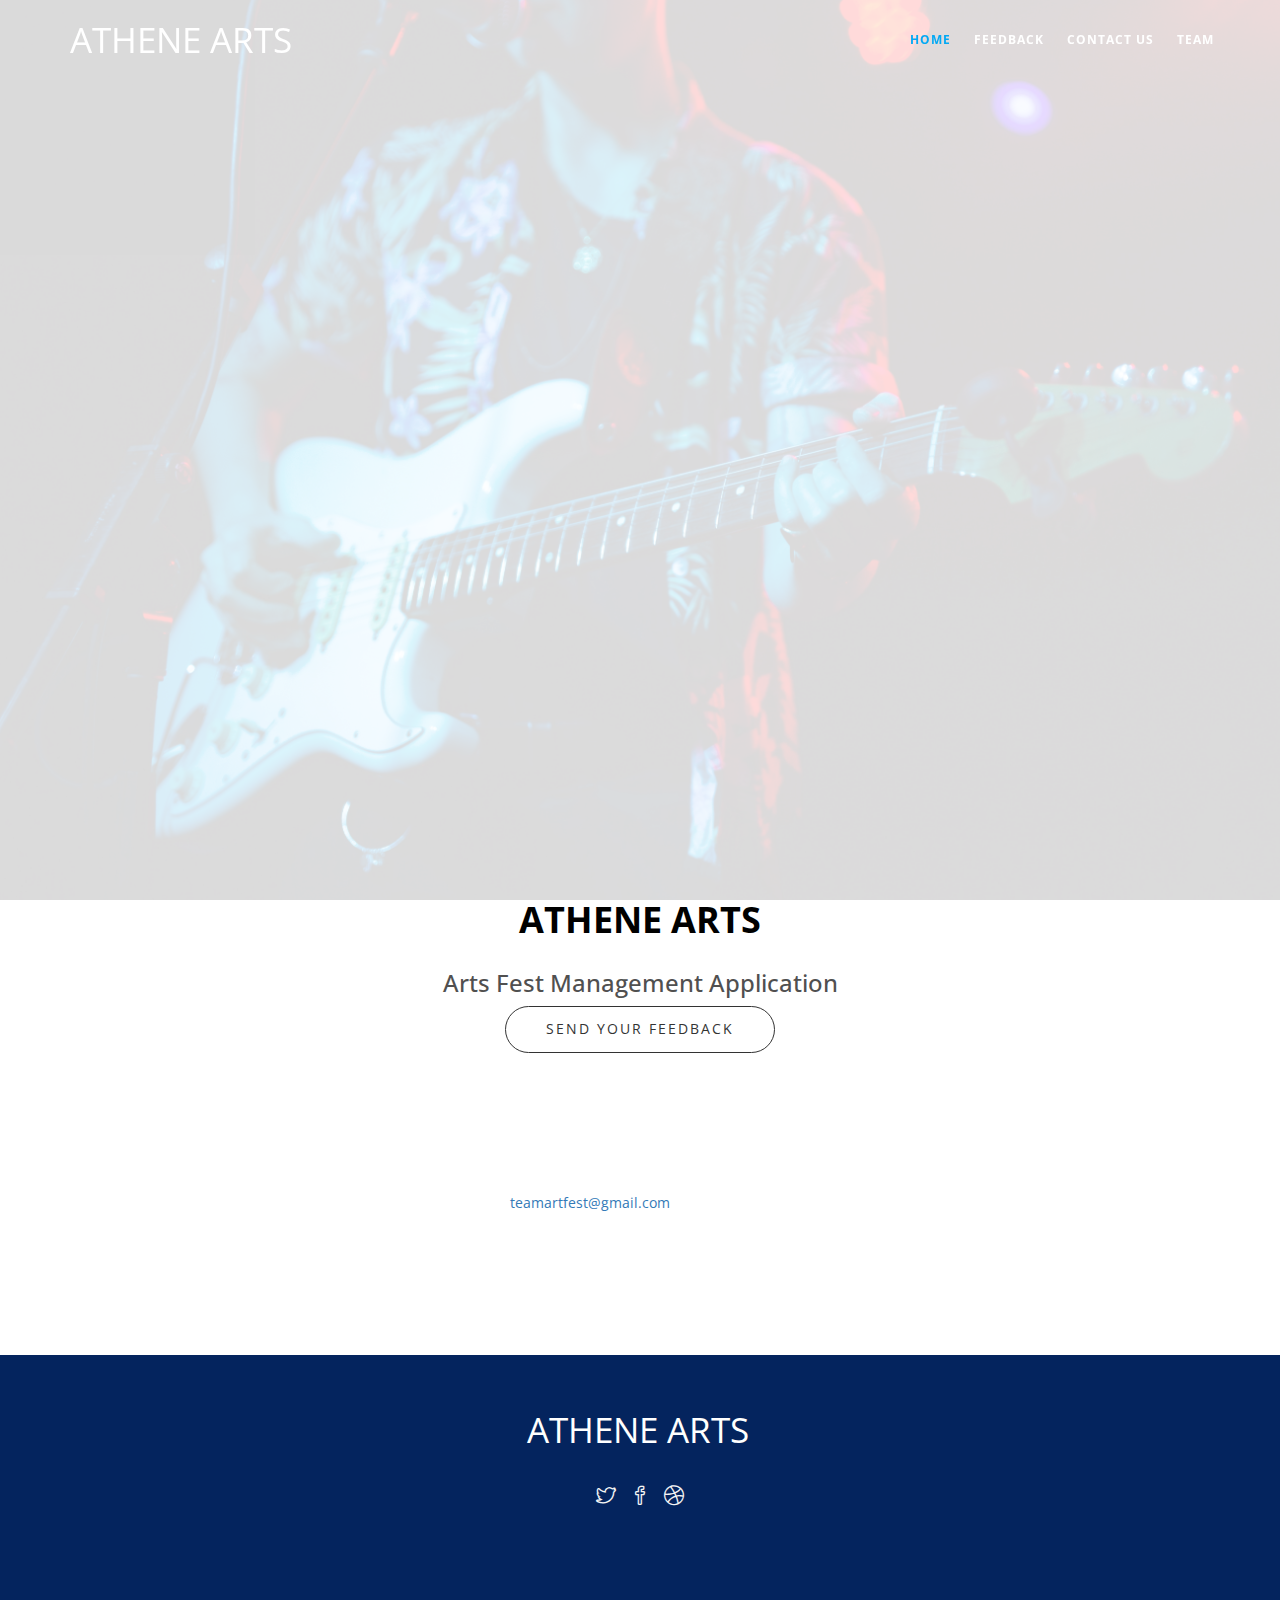
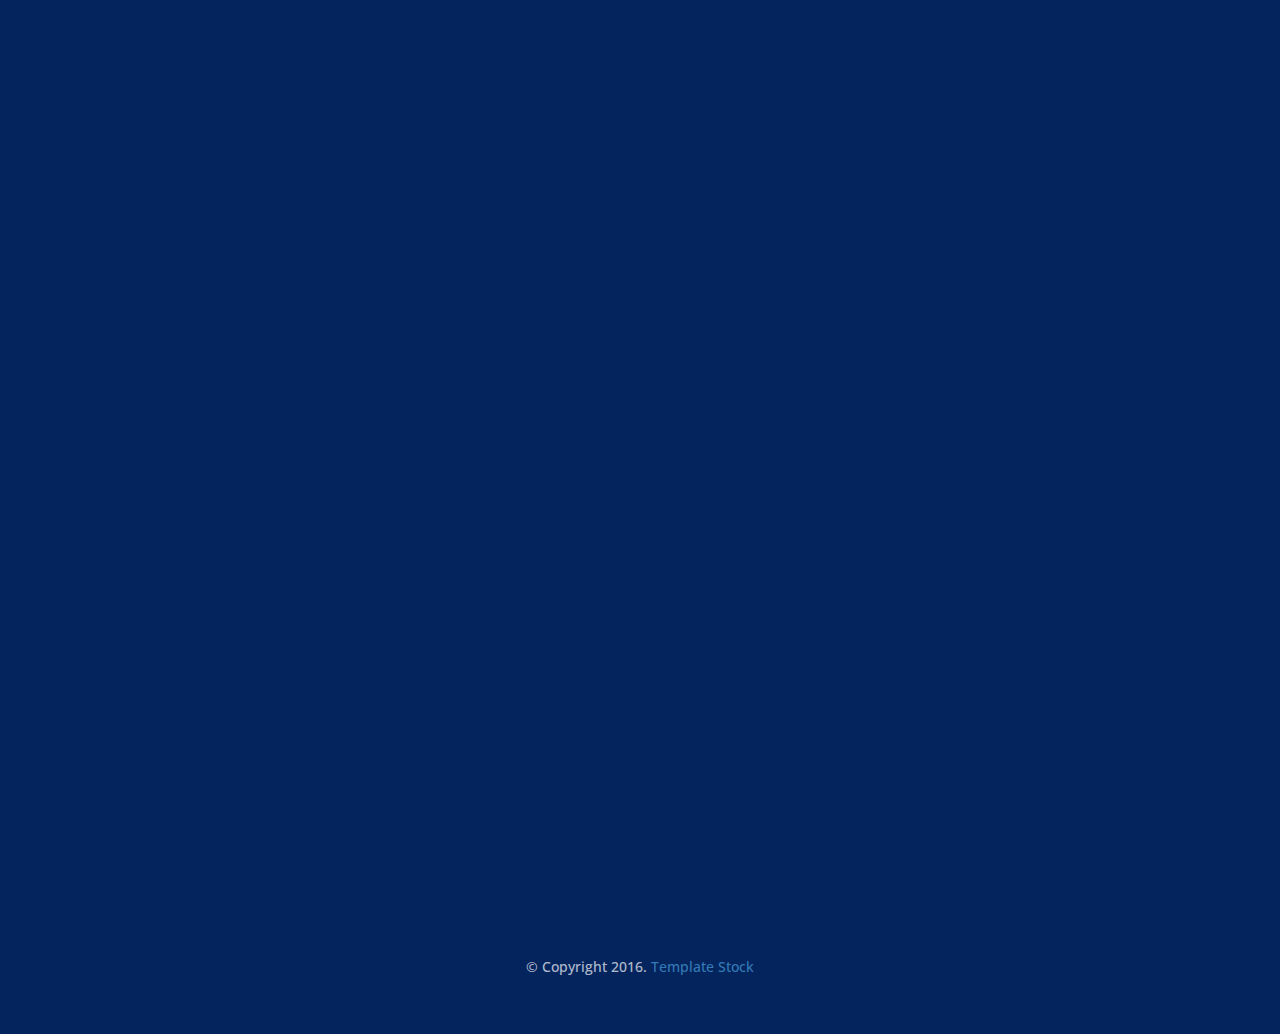
==== commit 47e6c097: "Update index.html" ====
--- a/index.html
+++ b/index.html
@@ -48,7 +48,7 @@
                     <ul class="nav navbar-nav navbar-right scroll-to">
                         <li class="active"><a href="#home">Home</a></li>
                         <li><a href="#feedback">Feedback</a></li>
-                        <li><a mailto:"">Contact Us</a></li>
+                        <li><a href="#contact">Contact Us</a></li>
                         <li><a href="team.html">Team</a></li>
 
                     </ul>
@@ -131,7 +131,7 @@
                 <div class="row">
                     <div class="col-sm-8 col-sm-offset-2">
                         <div class="row contact-details">
-
+                            <a href="mailto:teamartfest@gmail.com">teamartfest@gmail.com</a>
                             <div class="col-sm-4 margin-bottom30 text-center">
                                 <i class="ion-ios-email-outline"></i>
                                 <h4></h4>
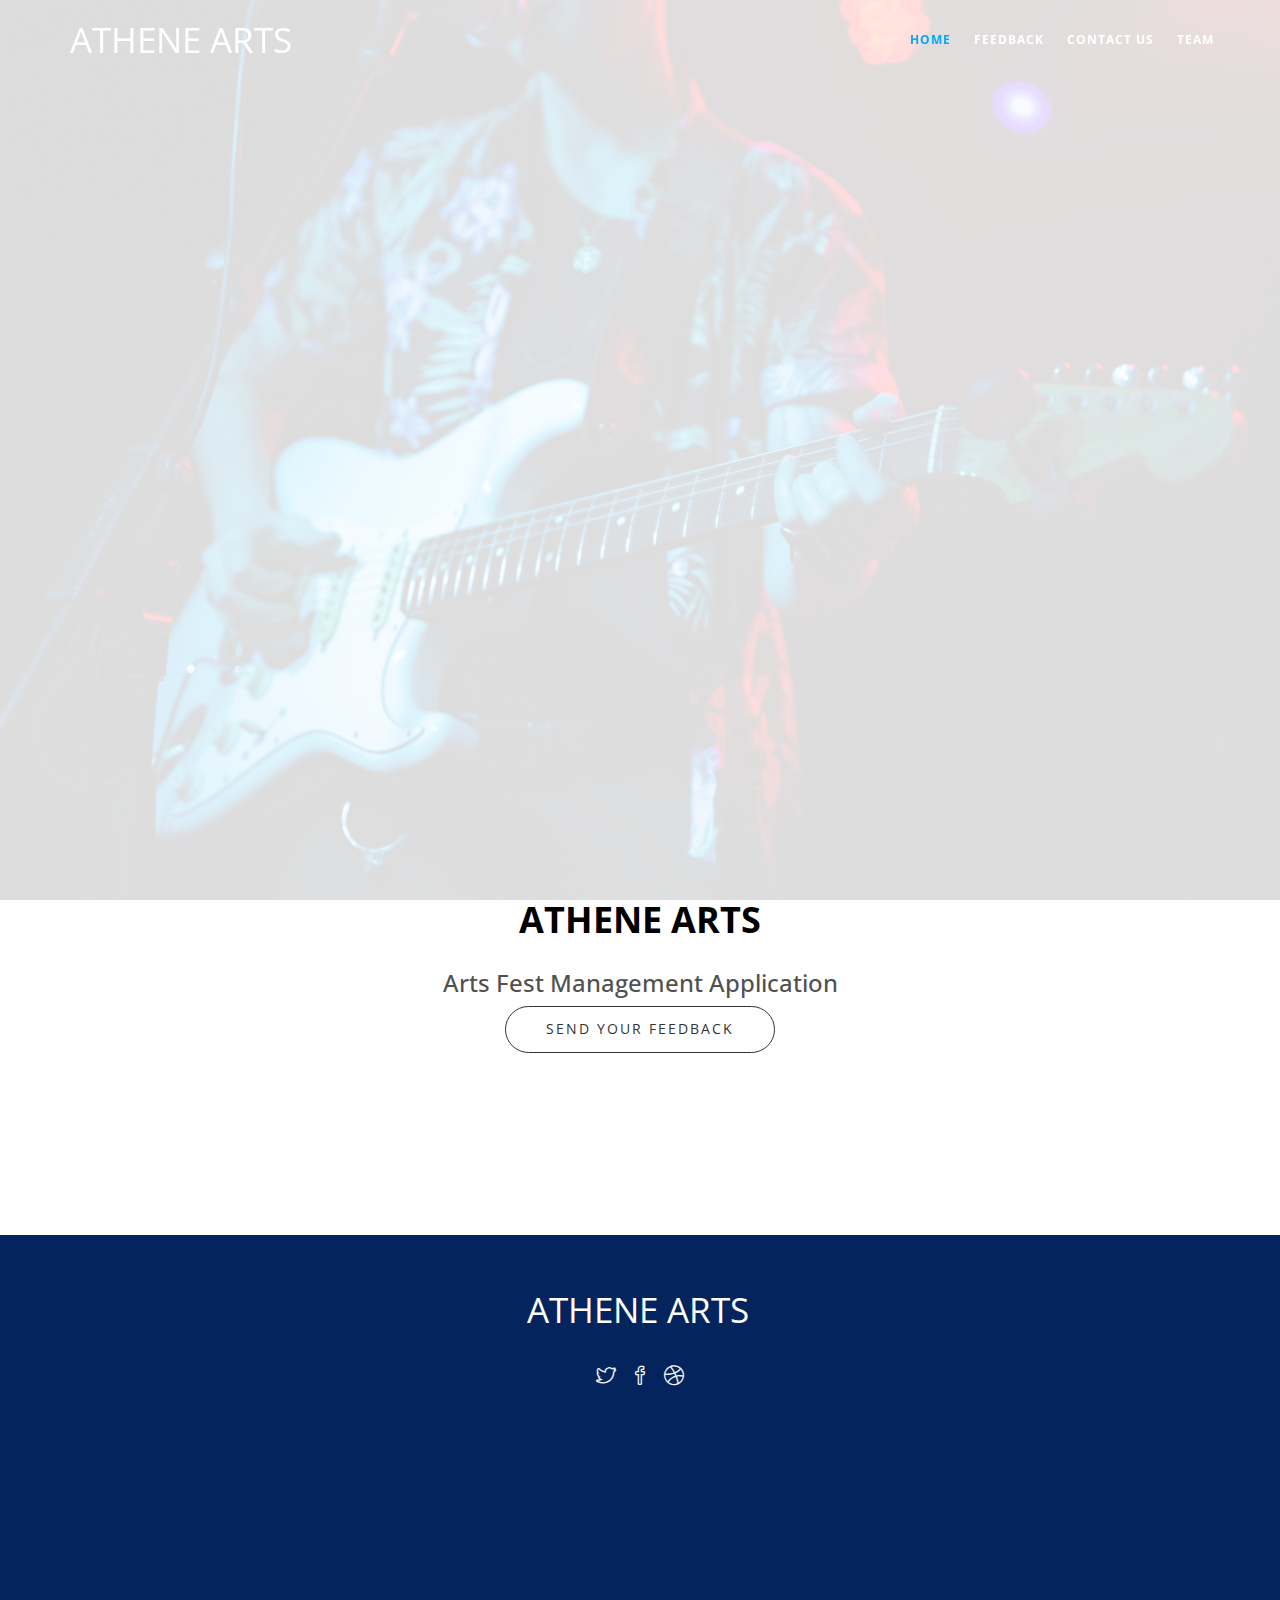
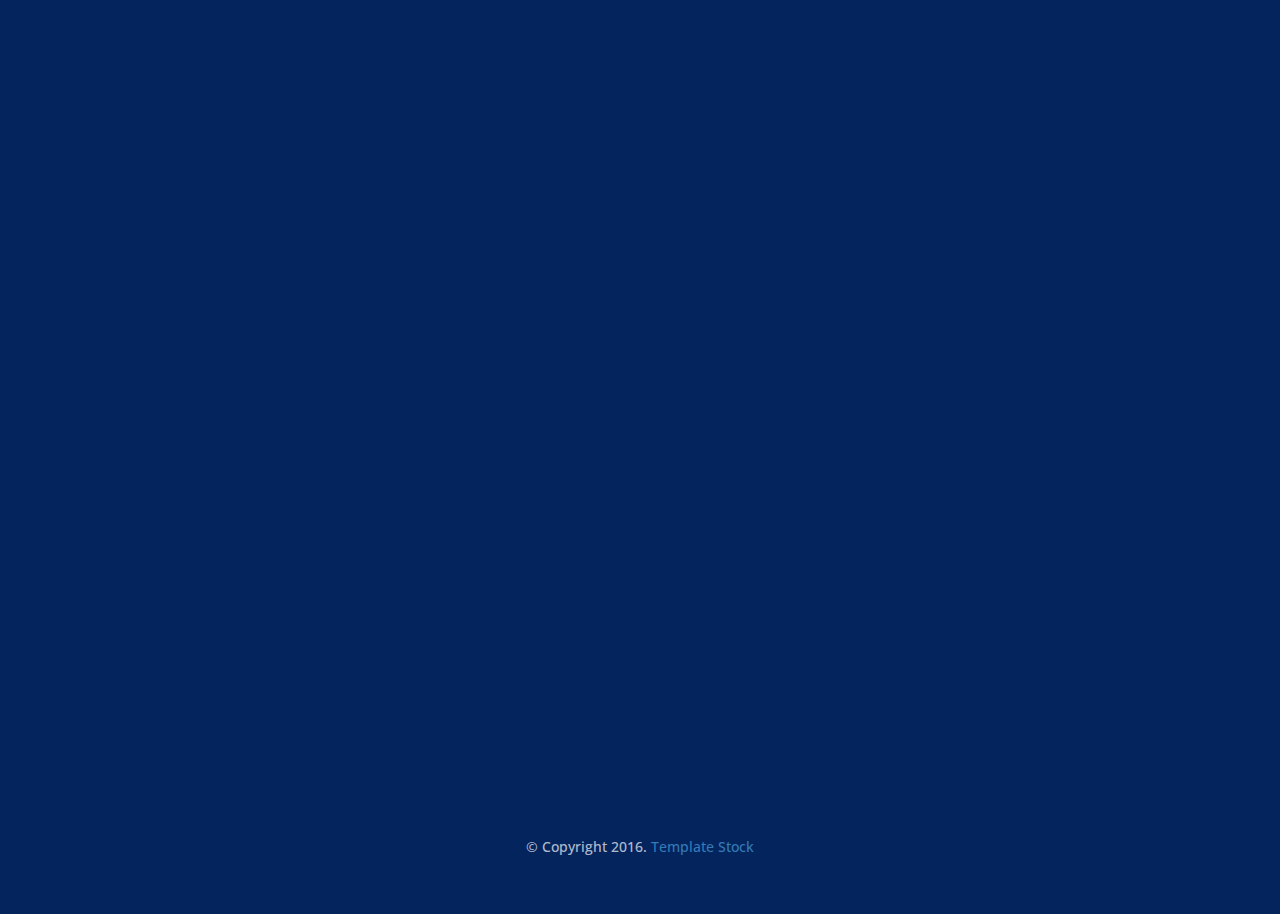
==== commit a3a91fea: "Update index.html" ====
--- a/index.html
+++ b/index.html
@@ -48,7 +48,7 @@
                     <ul class="nav navbar-nav navbar-right scroll-to">
                         <li class="active"><a href="#home">Home</a></li>
                         <li><a href="#feedback">Feedback</a></li>
-                        <li><a href="#contact">Contact Us</a></li>
+                        <li><a href="mailto:teamartfest@gmail.com">Contact Us</a></li>
                         <li><a href="team.html">Team</a></li>
 
                     </ul>
@@ -130,12 +130,7 @@
             <div class="container">
                 <div class="row">
                     <div class="col-sm-8 col-sm-offset-2">
-                        <div class="row contact-details">
-                            <a href="mailto:teamartfest@gmail.com">teamartfest@gmail.com</a>
-                            <div class="col-sm-4 margin-bottom30 text-center">
-                                <i class="ion-ios-email-outline"></i>
-                                <h4></h4>
-                            </div>
+                        
 
                         </div><!--contact details-->
                     </div>
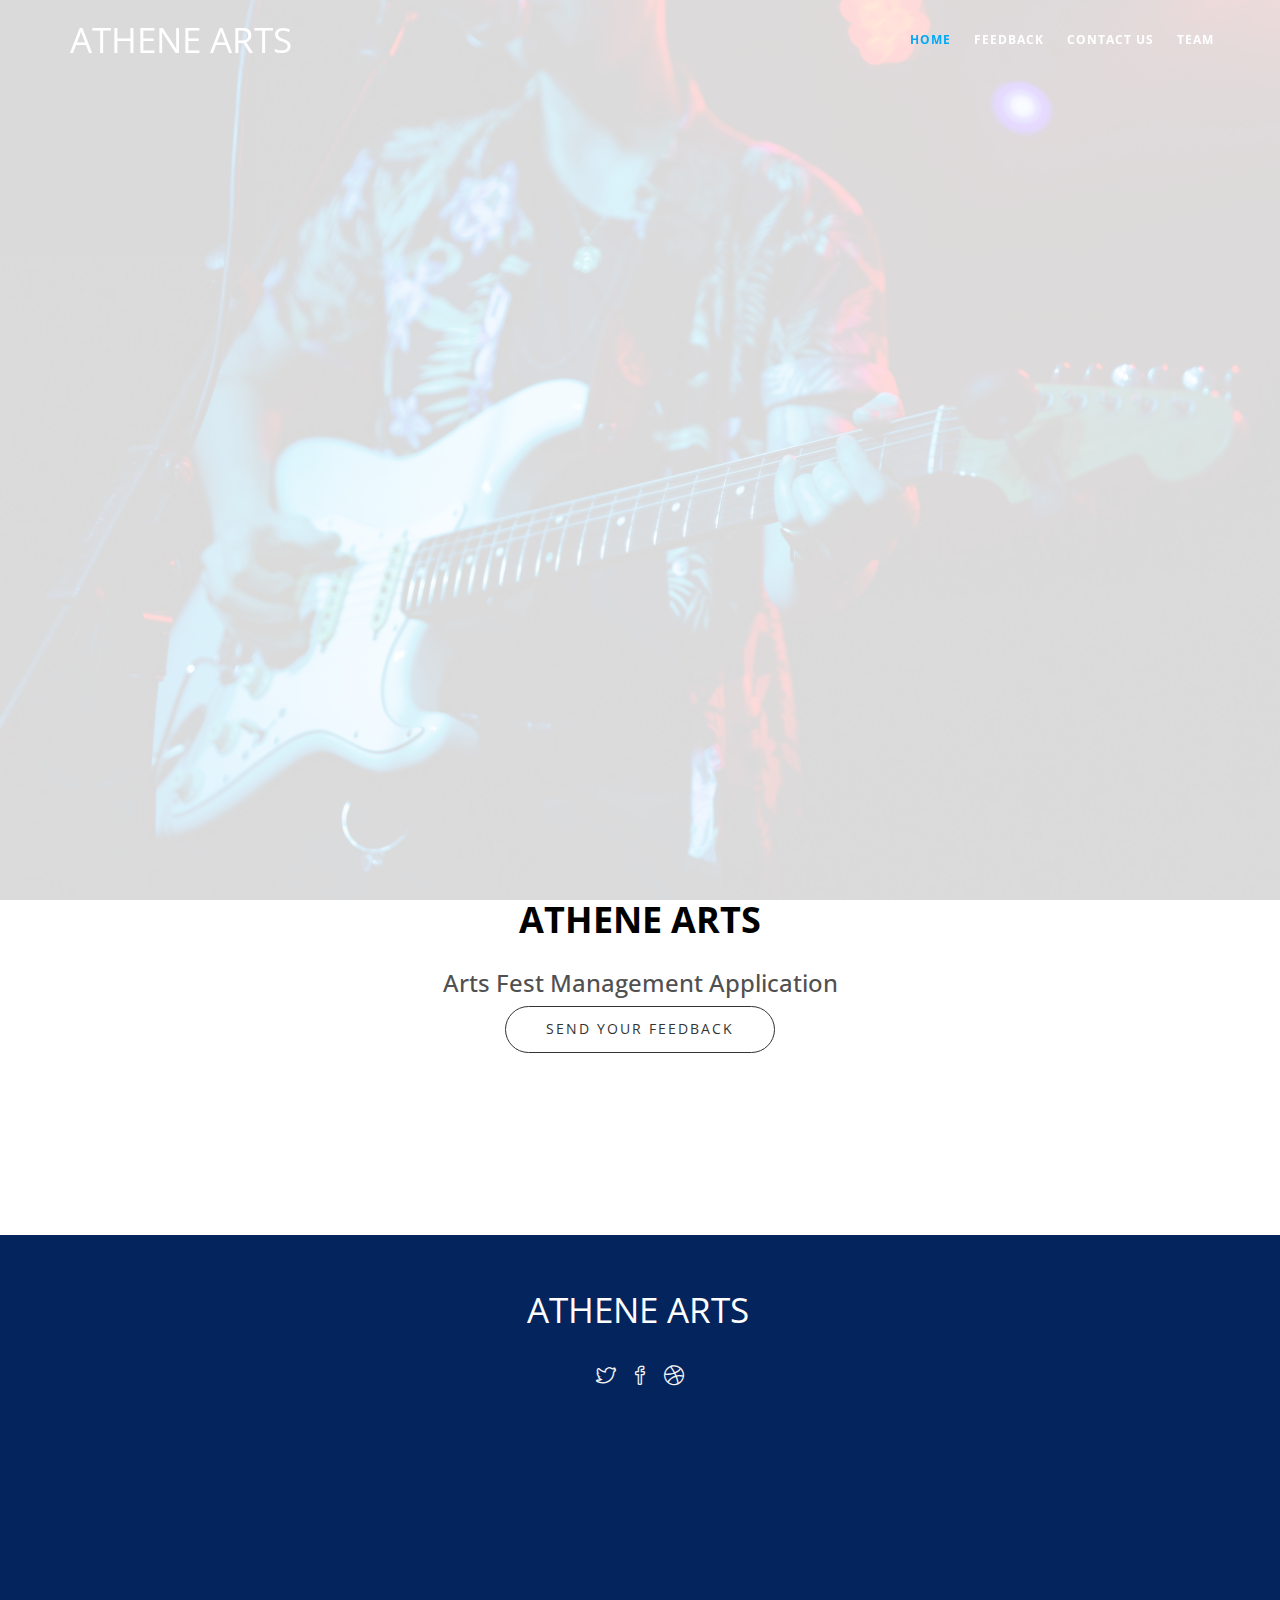
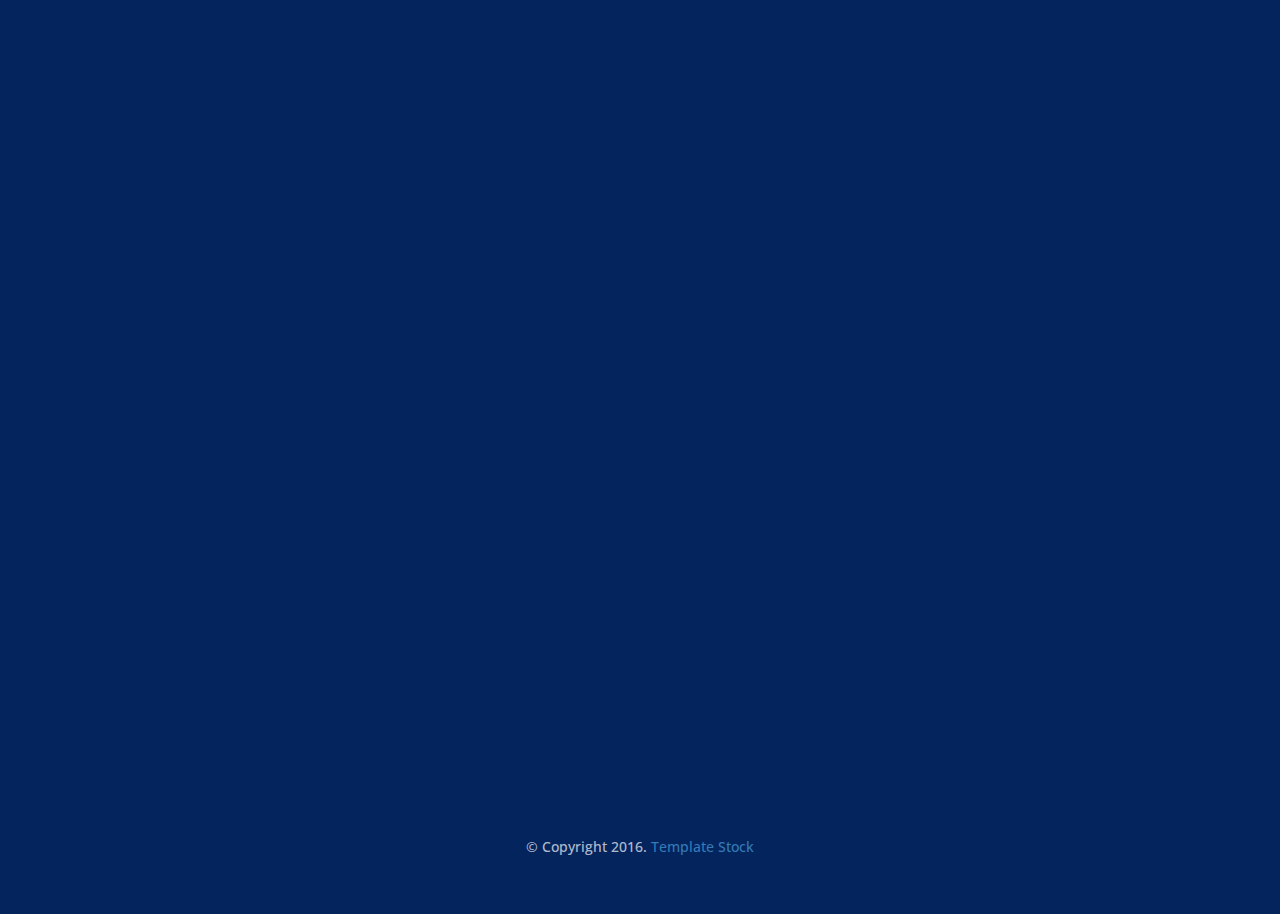
==== commit abc98a60: "Update index.html" ====
--- a/index.html
+++ b/index.html
@@ -75,7 +75,7 @@
                         </div> <!-- /tp-caption -->
                         <!-- LAYER NR. 3 -->
                         <div class="tp-caption slider-button scroll-to" data-x="center" data-y="center" data-voffset="120" data-speed="500" data-start="2400" data-easing="Power4.easeInOut" data-captionhidden="on">
-                            <a class="btn btn-white" href="athene.app.apk" download="athene.app">Download APK</a>
+                            <a class="btn btn-white" href="athenearts.apk" download="athenearts.apk">Download APK</a>
                         </div> <!-- /tp-caption -->
                     </li>
                     <!-- SLIDE 2 -->
@@ -91,7 +91,7 @@
                         <!-- LAYER NR. 2 -->
                         <!-- LAYER NR. 3 -->
                         <div class="tp-caption slider-button scroll-to" data-x="center" data-y="center" data-voffset="120" data-speed="500" data-start="2400" data-easing="Power4.easeInOut" data-captionhidden="on">
-                            <a class="btn btn-white" href="athene.app.apk" download="athene.app">Download APK</a>
+                            <a class="btn btn-white" href="athenearts.apk" download="athenearts.apk">Download APK</a>
                         </div> <!-- /tp-caption -->
                     </li>
                     <!-- SLIDE 3 -->
